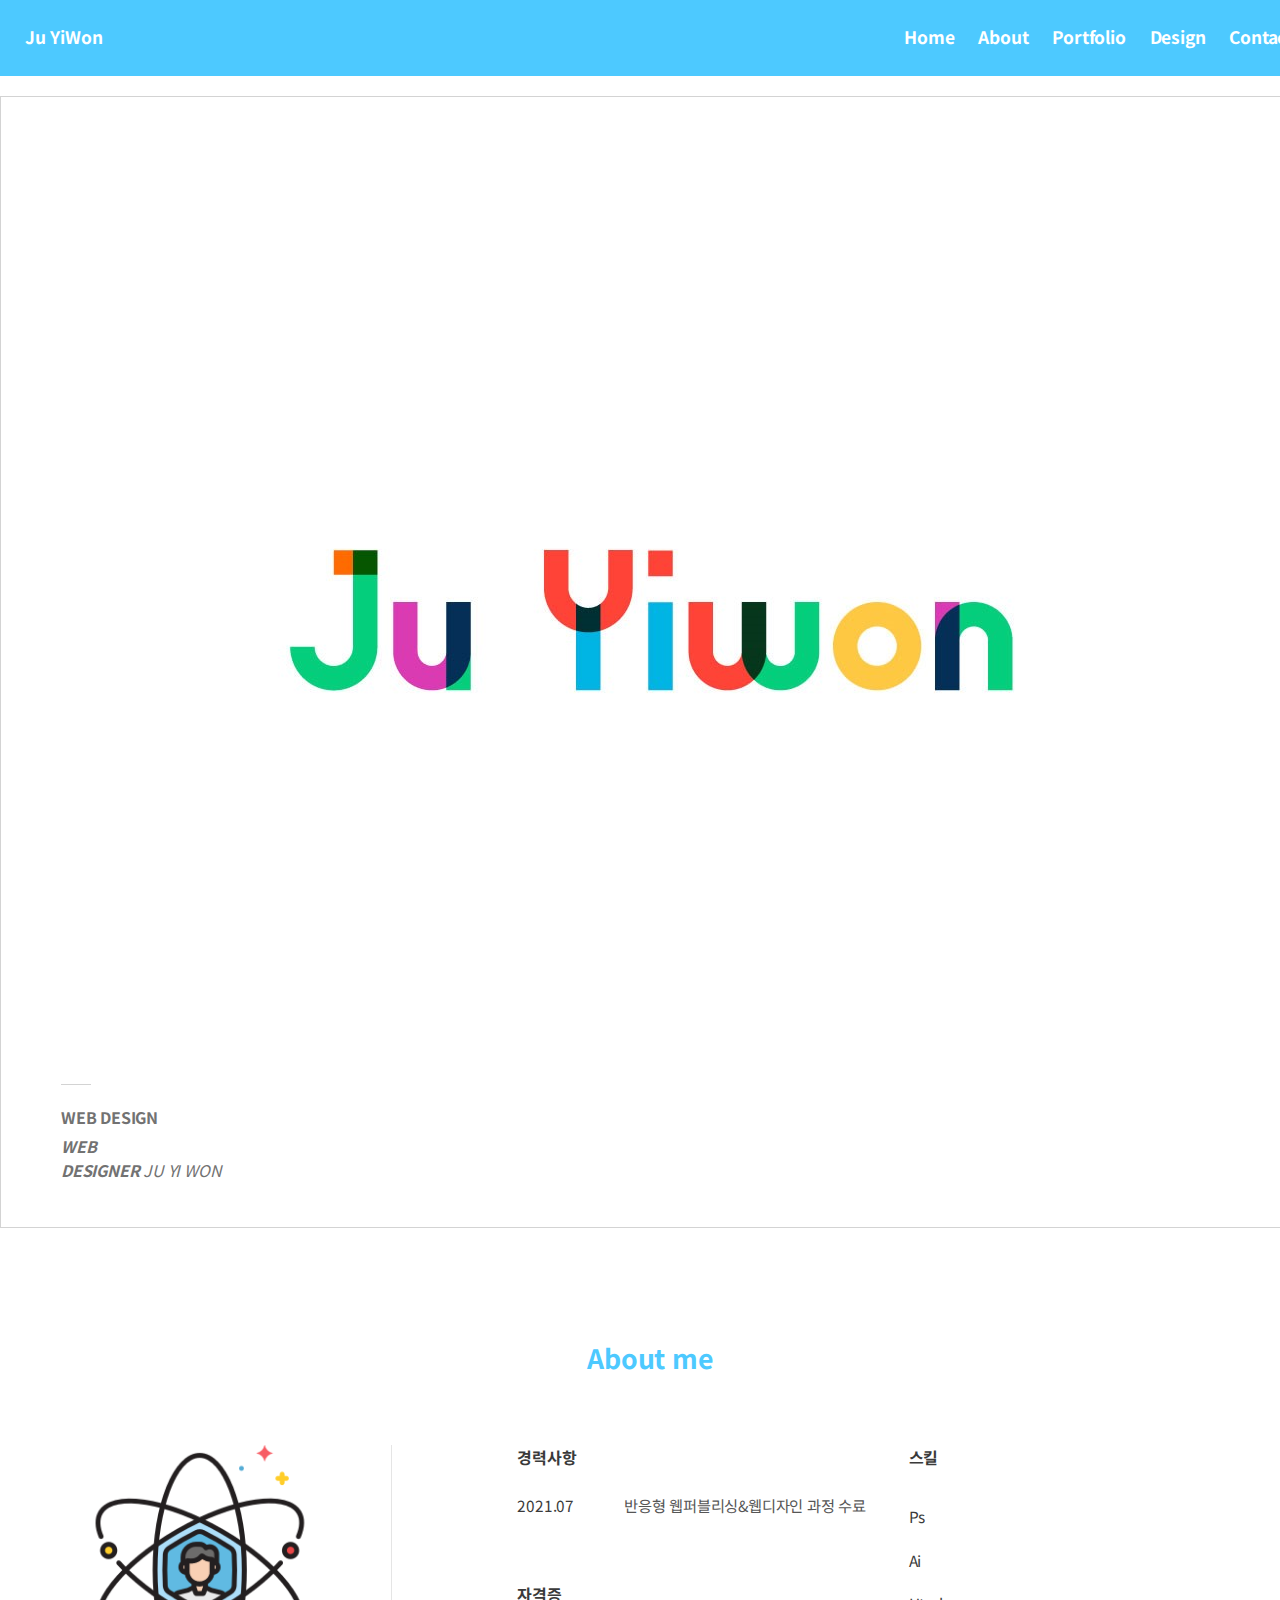
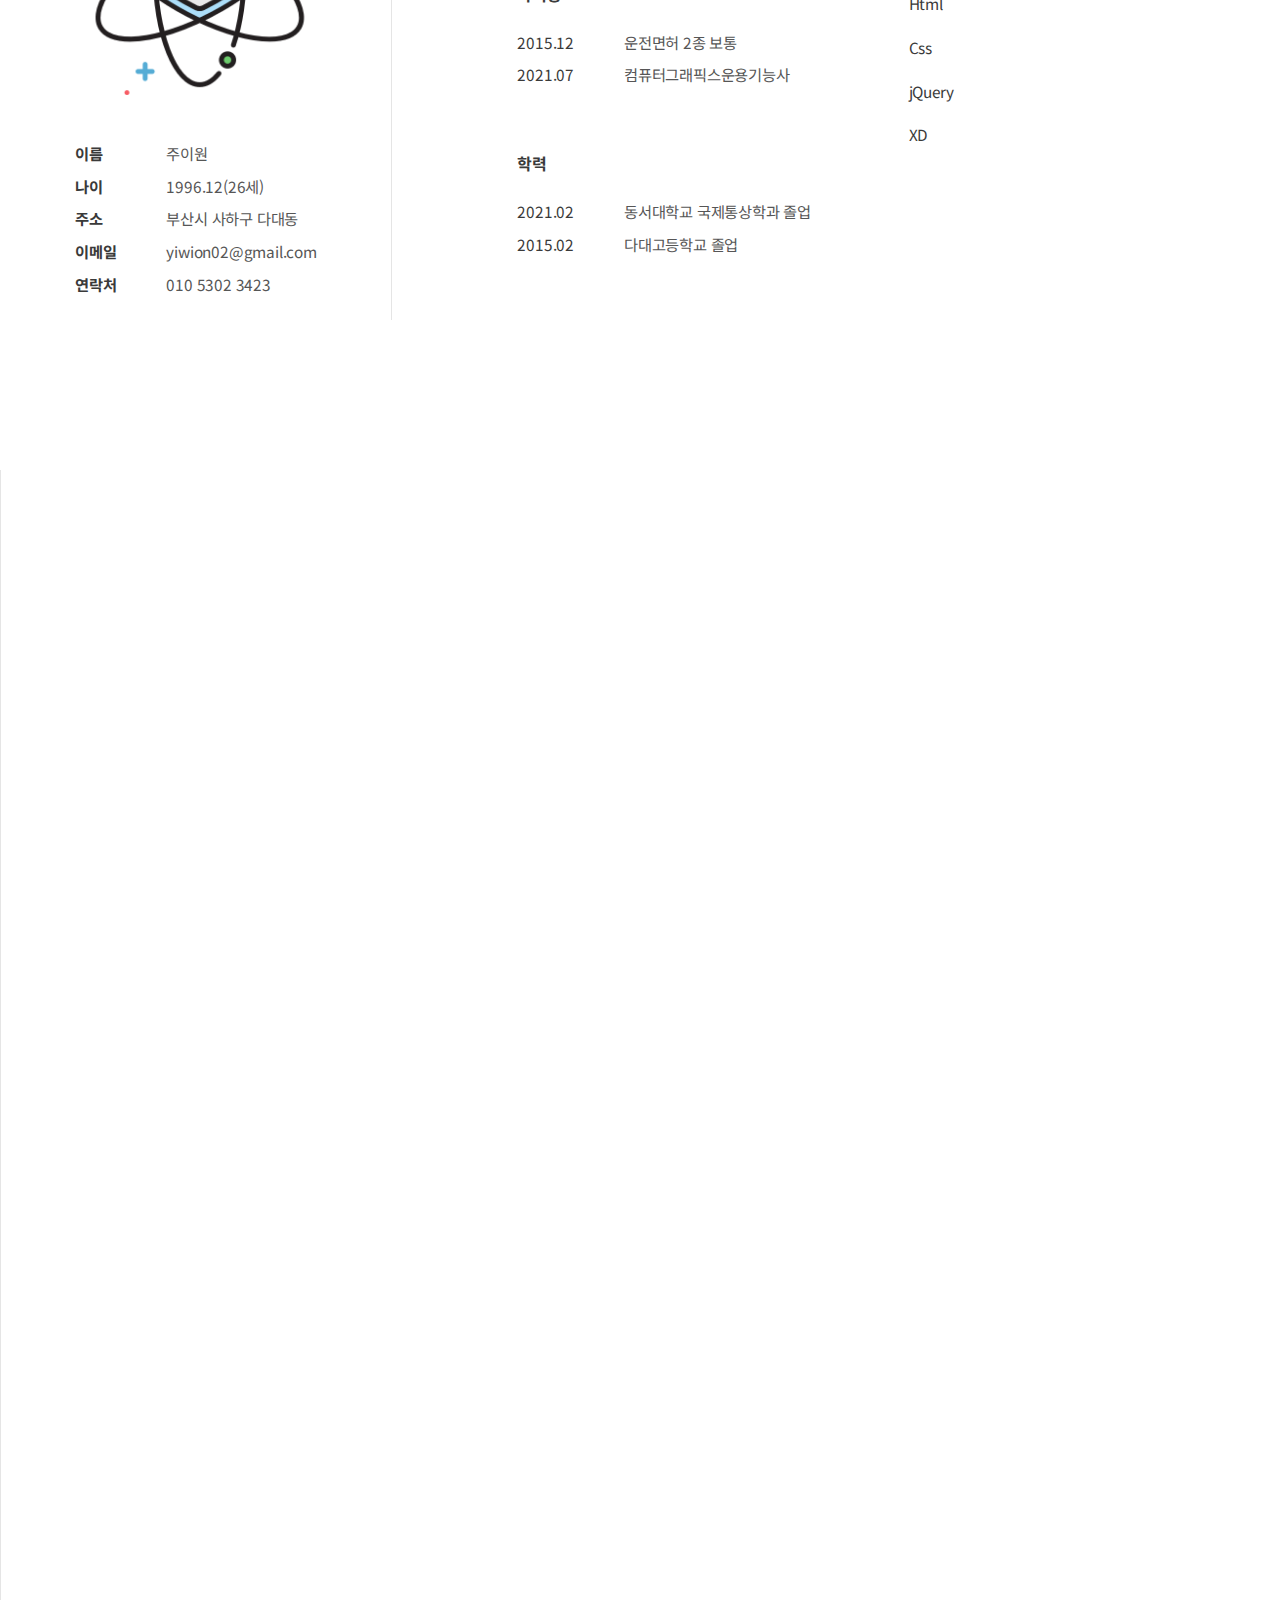
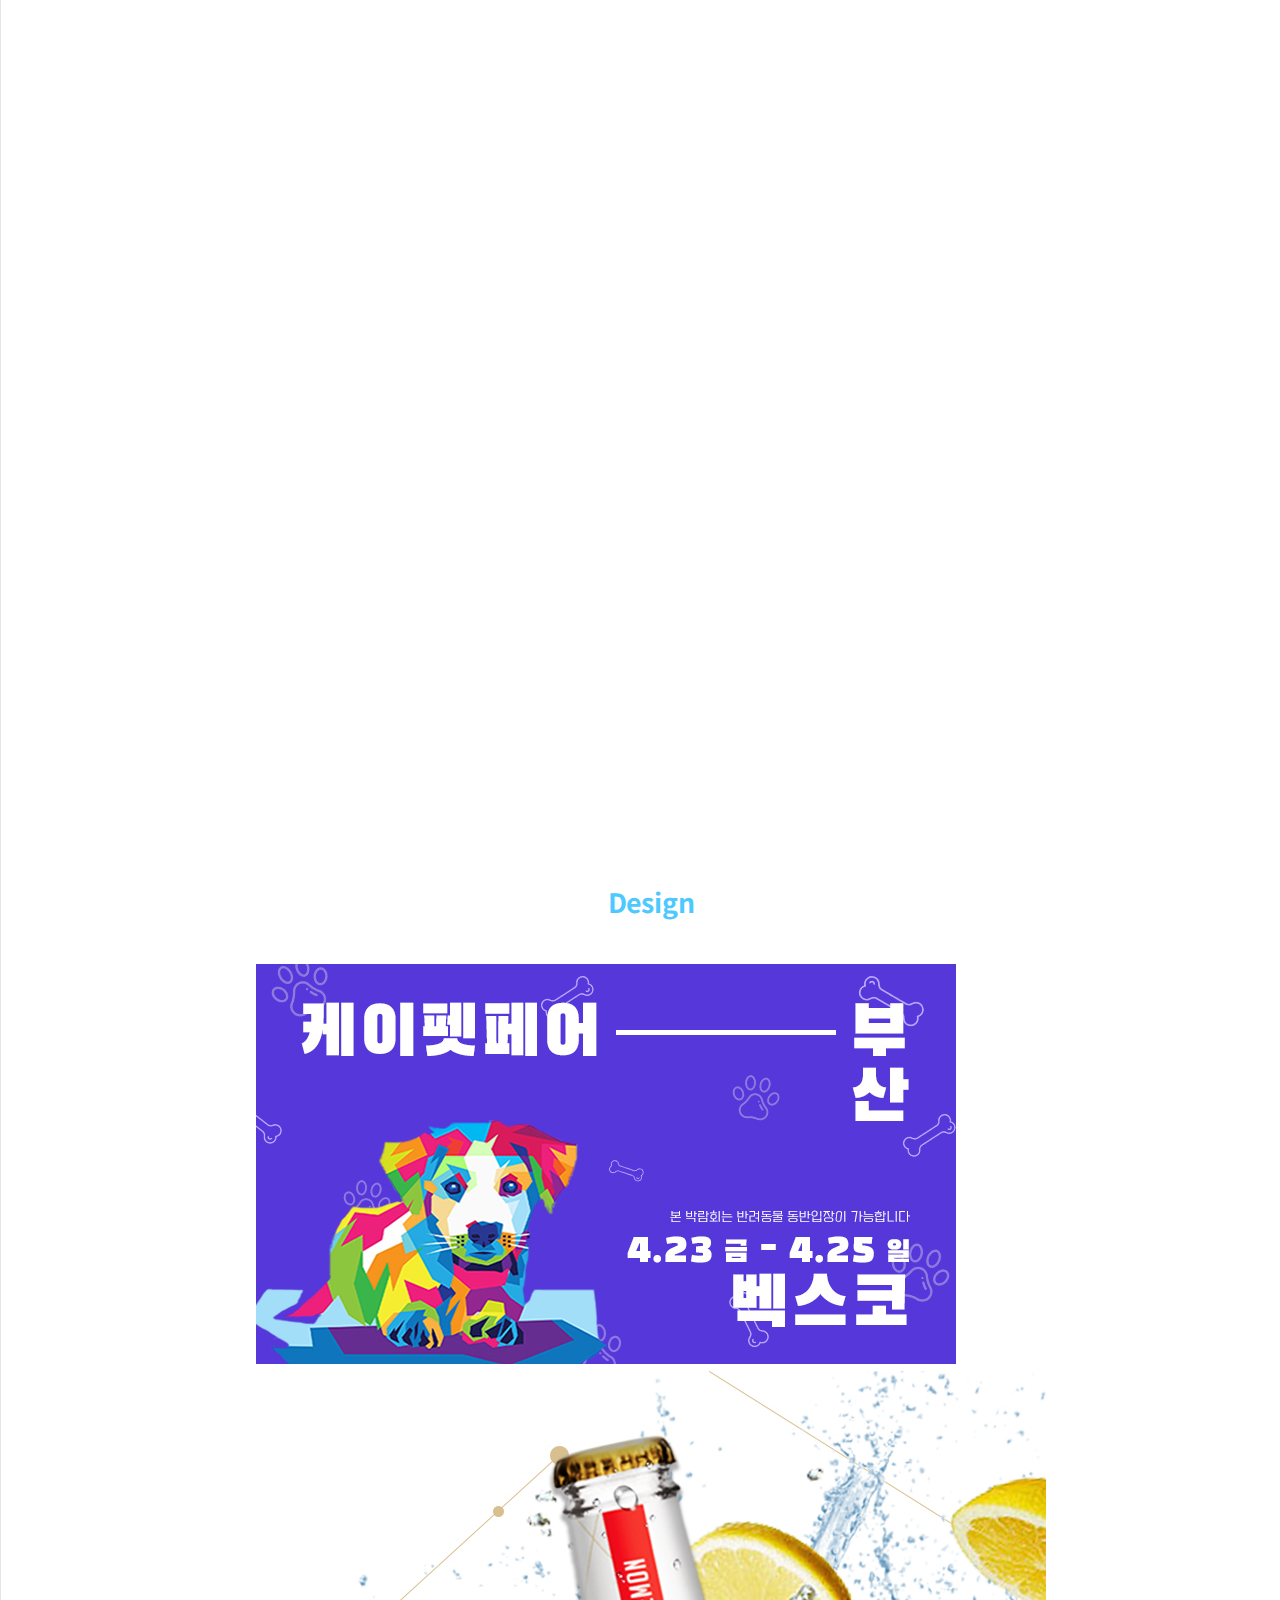
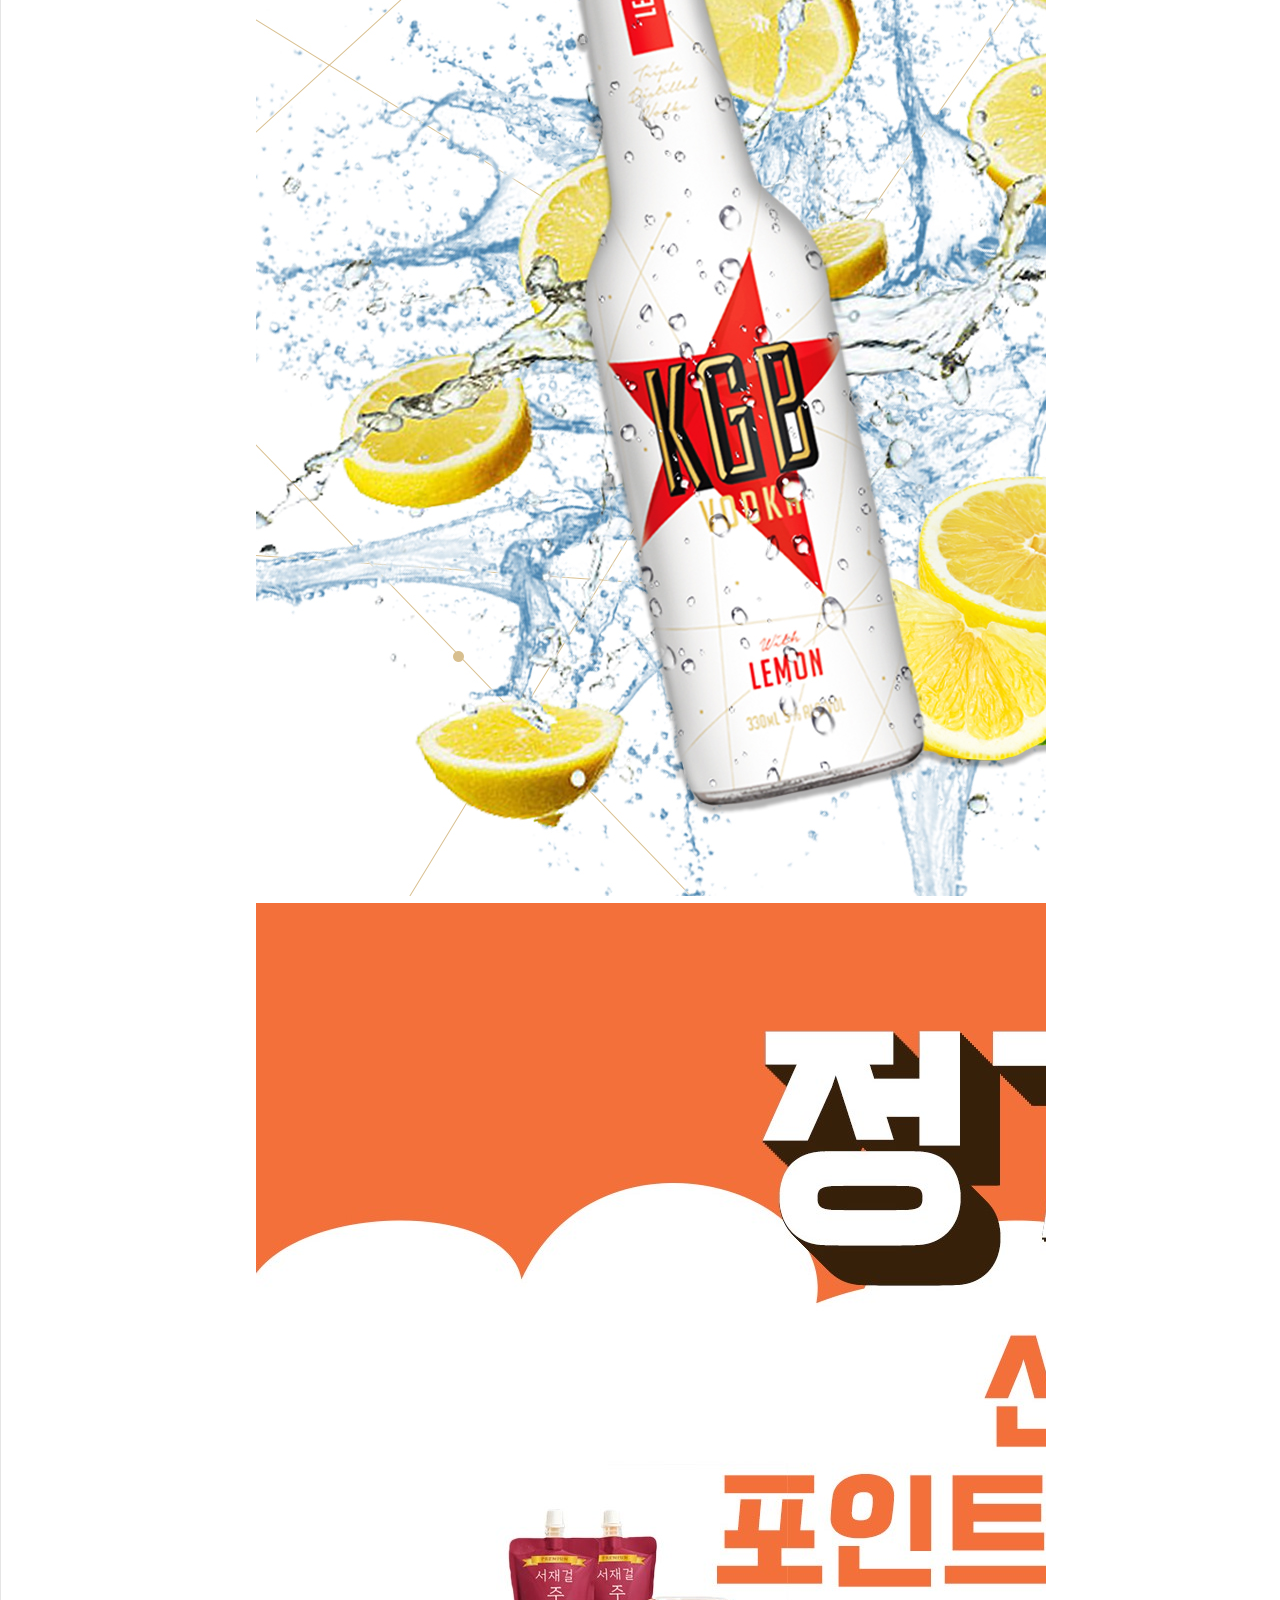
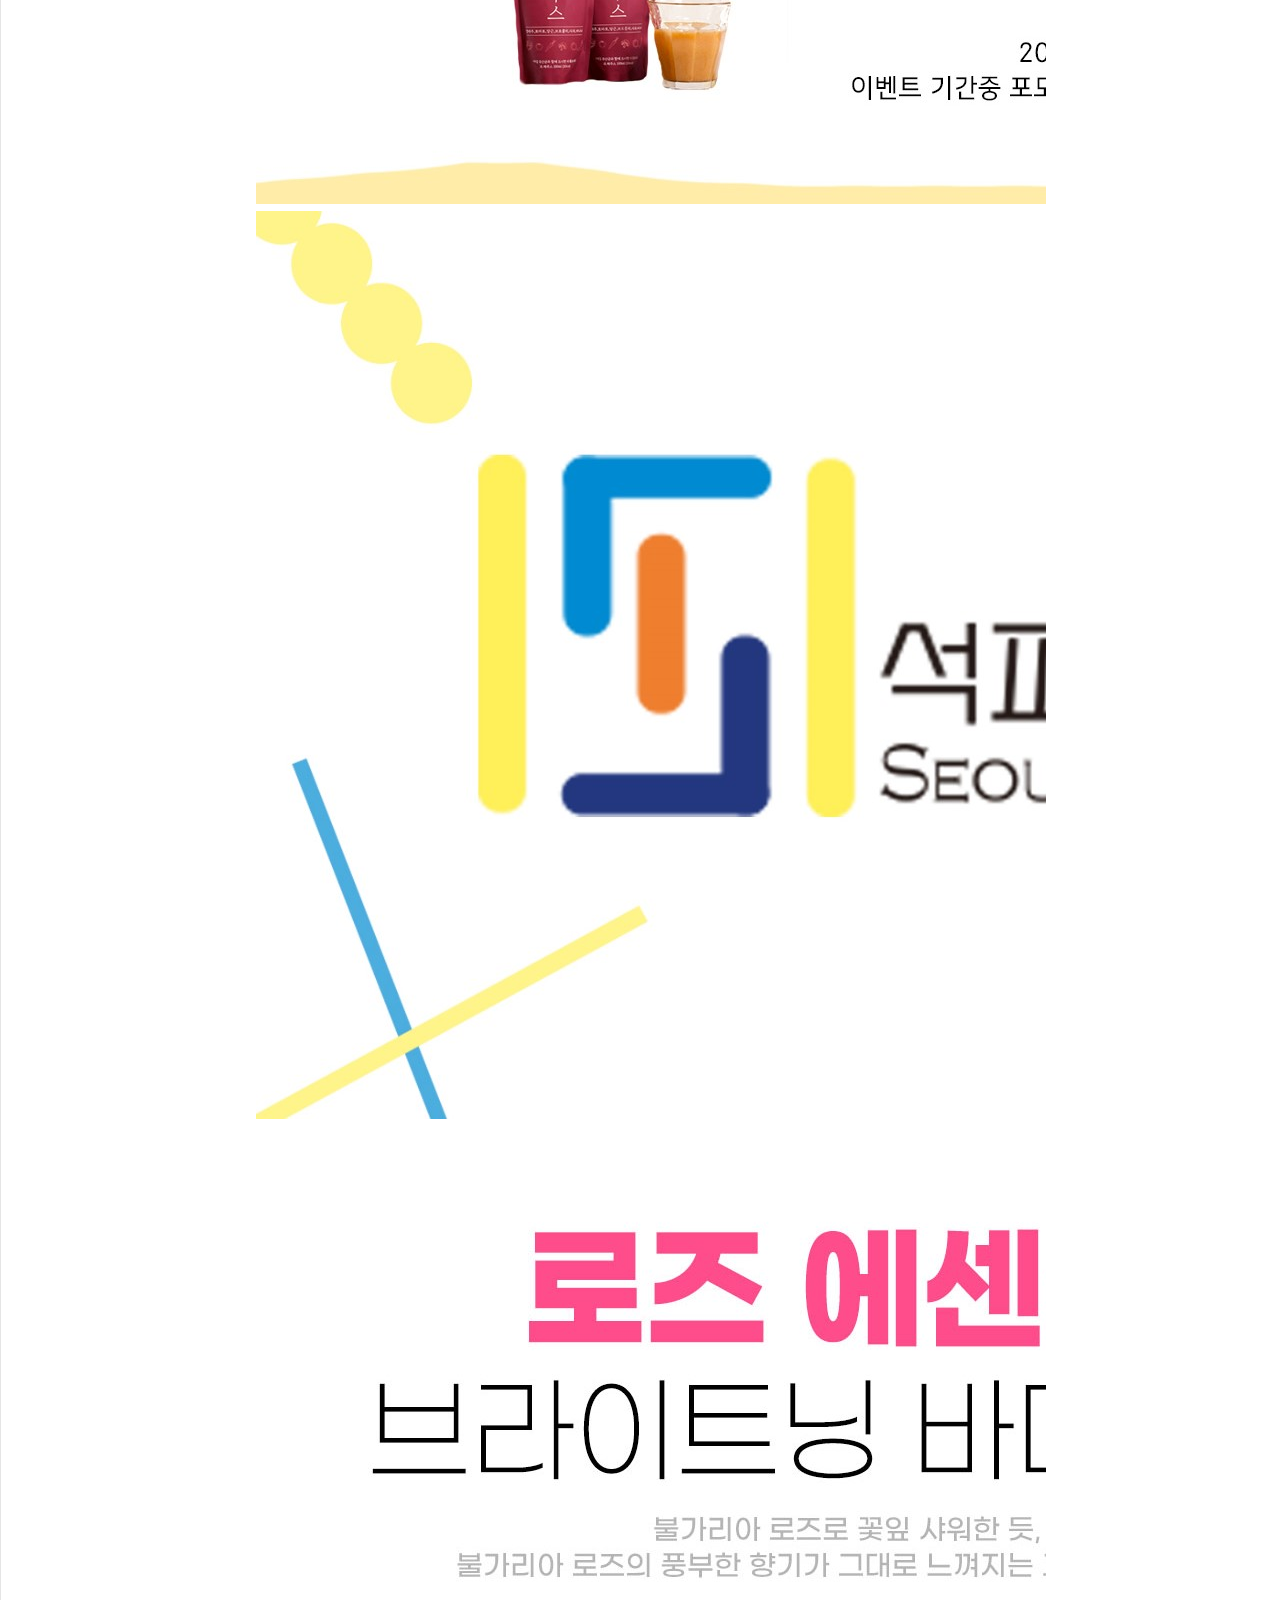
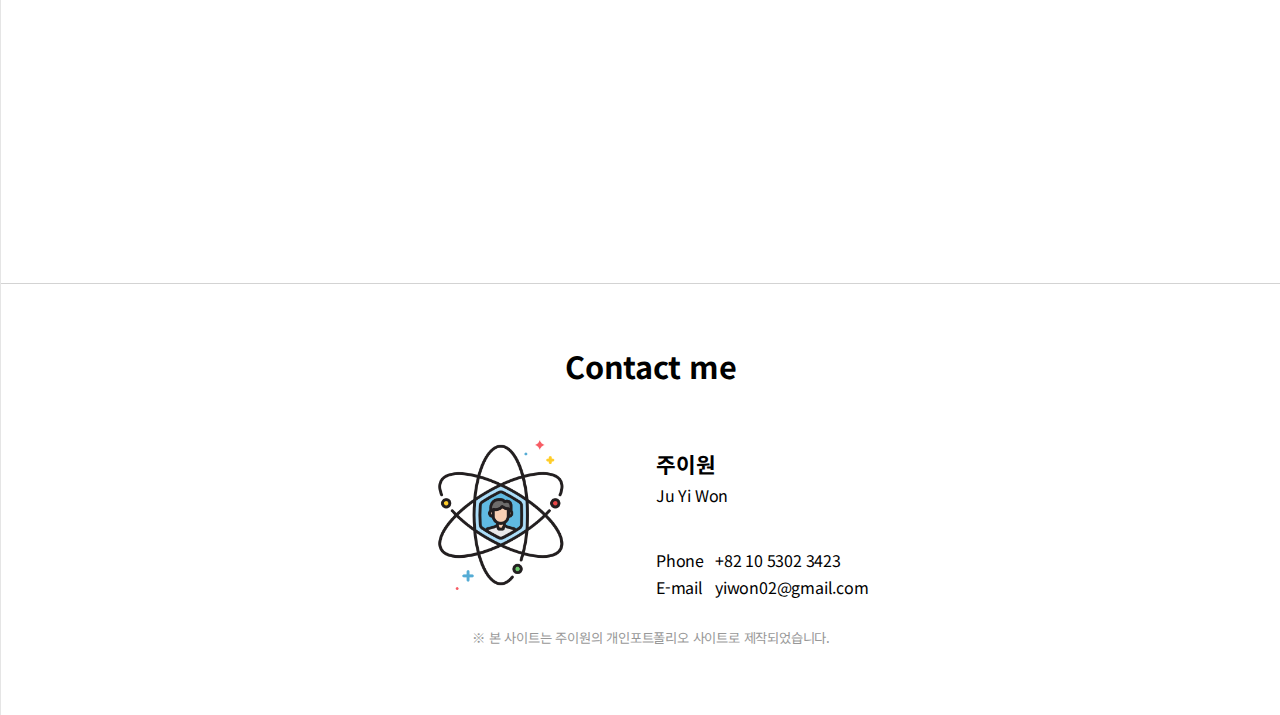
==== index.html @ 616d0297 "ddfsf" ====
<!DOCTYPE html>
<html lang="ko">
<head>
<meta charset="utf-8">
<meta name="viewport" content="width=device-width">
<title>주이원 포트폴리오</title>
<link rel="stylesheet" type="text/css" href="css/port.css">
<link href="https://fonts.googleapis.com/css?family=Noto+Sans+KR&display=swap" rel="stylesheet">
<script src="https://code.jquery.com/jquery-3.4.1.min.js"></script>
<script src="js/main.js" type="text/javascript"></script>
</head>
<body>
<header id="home" >
	<div>
		<h1>Ju YiWon</h1>
		<nav>
			<ul>
				<li><a href="#home">Home</a></li>
				<li><a href="#about">About</a></li>
				<li><a href="#portfolio1">Portfolio</a></li>
				<li><a href="#design">Design</a></li>
				<li><a href="#contact">Contact</a></li>
			</ul>
		</nav>
	</div>
</header>
<main>
	<div>
		<div>
			<img src="images/portname.jpg" alt="메인이미지">
		</div>
		<div></div>
		<p>WEB DESIGN</p>
		<p>WEB<br> DESIGNER <span>JU YI WON</span></p>
	</div>
</main>
<div id="about">
	<div>
		<h2>About me</h2>
		<div>
			<div id="about1">
				<div>
					<img src="images/profile.png" alt="프로필 사진">
				</div>
				<div>
					<ul>
						<li>이름</li>
						<li>나이</li>
						<li>주소</li>
						<li>이메일</li>
						<li>연락처</li>			
					</ul>
					<ul>
						<li>주이원</li>
						<li>1996.12(26세)</li>
						<li>부산시 사하구 다대동</li>
						<li>yiwion02@gmail.com</li>
						<li>010 5302 3423</li>			
					</ul>
				</div>
			</div>
			<div id="about2">
				<div>
					<p>경력사항</p>
					<div>
						<ul>
							<li>2021.07</li>
						</ul>
						<ul>
							<li>반응형 웹퍼블리싱&웹디자인 과정 수료</li>
						</ul>
					</div>
				</div>
				<div>
					<p>자격증</p>
					<div>
						<ul>
							<li>2015.12</li>
							<li>2021.07</li>
						</ul>
						<ul>
							<li>운전면허 2종 보통</li>
							<li>컴퓨터그래픽스운용기능사</li>
						</ul>
					</div>
				</div>
				<div>
					<p>학력</p>
					<div>
						<ul>
							<li>2021.02</li>
							<li>2015.02</li>
						</ul>
						<ul>
							<li>동서대학교 국제통상학과 졸업</li>
							<li>다대고등학교 졸업</li>
						</ul>
					</div>
				</div>
			</div>
			<div id="about3">
				<div>
					<p>스킬</p>
					<div>
						<ul>
							<li>Ps</li>
							<li>Ai</li>
							<li>Html</li>
							<li>Css</li>
							<li>jQuery</li>
							<li>XD</li>
						</ul>
						<ul class="skill">
							<li class="line1"></li>
							<li class="line2"></li>
							<li class="line3"></li>
							<li class="line4"></li>
							<li class="line5"></li>
							<li class="line6"></li>
						</ul>
					</div>
				</div>
			</div>
		</div>
	</div>
</div>
<div id="pf">
	<div id="portfolio1" class="portfolio">
		<div>
			<div>
				<img src="images/ikea_sub.jpg" alt="이케아서브">
			</div>
			<div>
				<h2>#Portfolio1</h2>
				<h1>IKEA</h1>
				<div>
					<ul>
						<li>사이트명</li>
						<li>제작기간</li>
						<li>제작물</li>
						<li>컨셉</li>
						<li>설명</li>
						<li>참여도</li>
					</ul>
					<ul>
						<li>IKEA 홈페이지</li>
						<li>2021.06.25~ 2021.07.05</li>
						<li>메인페이지,서브페이지</li>
						<li>깔끔한,밝은</li>
						<li class="lineNot">이케아 홈페이지 리디자인<br>
						<li>기획/디자인/코딩 100%</li>
					</ul>
				</div>
				<div class="button1">
					<a href="web1/index.html" onclick="window.open(this.href,'w1','width=1200,height=1000,left=400,top=100,scrolling=no');return false;">웹 바로가기</a>
				</div>	
			</div>
		</div>
	</div>
	<div id ="portfolio2" class="portfolio">
		<div>
			<div>
				<h2>#Portfolio2</h2>
				<h1>Launch</h1>
				<div>
					<ul>
						<li>사이트명</li>
						<li>제작기간</li>
						<li>제작물</li>
						<li>컨셉</li>
						<li>설명</li>
						<li>참여도</li>
					</ul>
					<ul>
						<li>Launch(적응형)</li>
						<li>2021.07.01~ 2021.07.07</li>
						<li>메인페이지,서브페이지</li>
						<li>깔끔한,직관적인</li>
						<li class="lineNot">브런치 벤치마킹,
							웹 기획<br>
						<li>기획/디자인 100%</li>
					</ul>
				</div>
				<div class="button2">
					<a href="styleguide/launchstyleguide.html"  onclick="window.open(this.href,'w1','width=1200,height=1000,left=400,top=100,scrolling=no');return false;">스타일 가이드</a>
					<a href="web2/index.html" onclick="window.open(this.href,'w1','width=1200,height=1000,left=400,top=100,scrolling=no');return false;">자세히 보기</a>
				</div>	
			</div>
			<div>
				<img src="images/Mockup.jpg" alt="론치 목업">
			</div>
		</div>
	</div>
<div id="design">
	<div>
		<h2>Design</h2>
		<div id ="bannerArea">
			<div>
				<div id="des">
					<img src="images/banner.jpg" alt="펫페어 배너">
					<img src="images/mainbanner.jpg" alt="KGB 메인배너">
					<img src="images/landingpage.jpg" alt="정기주문 페이지">
					<img src="images/branding.jpg" alt="브랜딩 페이지">
					<img src="images/happybath.jpg" alt="상세 페이지">	
				</div>
			</div>
		</div>
		
	</div>
	<!-- <div>
		<div id="leftBtn">&#10094;</div>
		<div id="rightBtn">&#10095;</div>
	</div> -->
</div>
<section id ="popup" onkeyup="enterkey()">
	<h2>Design</h2>
	<img src="images/banner_big.jpg" alt="펫페어 배너">
</section>
<div id="remote">
	<nav>
		<ul>
			<li id="list1"><a href="#home"><img src="images/squre1.jpg" alt="정사각형1">Home</a></li>
			<li id="list2"><a href="#about"><img src="images/squre2.jpg" alt="정사각형2">About</a></li>
			<li id="list3"><a href="#portfolio1"><img src="images/squre3.jpg" alt="정사각형3">Portfolio1</a></li>
			<li id="list4"><a href="#portfolio2"><img src="images/squre4.jpg" alt="정사각형4">Portfolio2</a></li>
			<li id="list5"><a href="#design"><img src="images/squre5.jpg" alt="정사각형5">Design</a></li>
			<li id="list6"><a href="#contact"><img src="images/squre6.jpg" alt="정사각형6">Contact</a></li>
		</ul>
	</nav>
</div>
<footer id="contact">
	<div>
		<h2>Contact me</h2>
		<div>
			<img src="images/profile.png" alt="하단 이미지">
			<div>
				<h3>주이원</h3>
				<span>Ju Yi Won</span>
				<div>
					<ul>
						<li>Phone</li>
						<li>E-mail</li>
					</ul>
					<ul>
						<li>+82 10 5302 3423</li>
						<li>yiwon02@gmail.com</li>
					</ul>
				</div>
			</div>
		</div>
		<p>※ 본 사이트는 주이원의 개인포트폴리오 사이트로 제작되었습니다.</p>
	</div>
</footer>
</body>
</html>
---- css/port.css ----
@charset "utf-8";

* {padding:0; margin:0; box-sizing:border-box;}	
html,body {font:10pt/180% 'Noto Sans KR', sans-serif; letter-spacing: -0.2px; min-width:1300px;}
html {scroll-behavior:smooth;}

a {text-decoration:none;}
ul {list-style:none;}


/*상단 메뉴*/
header {background:#4DC9FF; padding:25px; overflow:hidden;}
header>div {width:1300px; display:block; margin:auto;}
header>div,header ul {display:flex;}
header>div>h1 {flex:1;}
header h1,header a {color:white; font-weight:bold; font-size:1.3rem;}
header li {margin:0 12px;}
header nav {margin-right:20px;}
header li a:hover {color:#000;}


/*메인화면*/
main {width:1300px; display:block; margin:auto; height:100vh;}
main>div {position:relative; border:1px solid #d3d3d3; margin-top:20px; padding-bottom:45px;}
main>div>div:nth-of-type(1) {text-align:center; padding:180px 0 100px 0;}
main>div>div:nth-of-type(2) {border-bottom:1px solid #d3d3d3; width:30px; margin-bottom:20px;}
main p {color:#727272; font-weight:bold; font-size:1.2rem;}
main p:nth-of-type(1) {margin-bottom:5px;}
main p:nth-of-type(2) {font-style:italic;}
main>div>div:nth-of-type(2), main p {margin-left:60px;}
main span {font-weight:normal;}
main>div>div:nth-of-type(3) {position:absolute; border-right:1px solid #d3d3d3; padding:245px 0; top:31%; right:3%;}

#rightTxt {display:inline-block; position:absolute; top:2%; right:2%;}

/*어바웃*/
#about {overflow:hidden; padding-top:250px;}
#about>div {width:1300px; display:block; margin:auto;}
#about>div>div {display:flex; margin-top:75px;}
#about ul {line-height:245%;}
#about h2 {color:#4DC9FF; font-size:2rem; text-align:center; padding-top:100px;}
#about p {font-size:1.2rem; color:#3a3a3a;}
#about li {font-size:1.15rem;}

#about1,#about2,#about3 {flex:1;}
#about1 ul:nth-of-type(1) {font-weight:bold;}
#about1 ul:nth-of-type(1)>li,#about2 ul:nth-of-type(1)>li,#about3 ul:nth-of-type(1)>li {color:#3a3a3a;}
#about1 ul:nth-of-type(2)>li,#about2 ul:nth-of-type(2)>li,#about3 ul:nth-of-type(2)>li {color:#565656;}
#about1 {border-right:1.5px solid #e5e5e5; }
#about1 img {width:250px; height:250px;}
#about1>div {margin-left:75px;}
#about1>div:nth-of-type(2) {display:flex; margin-top:35px;}
#about1>div:nth-of-type(2)>ul:nth-of-type(2),#about2 ul:nth-of-type(2),#about3 ul:nth-of-type(2) {margin-left:50px;}

#about2 {margin-left:125px;}
#about2 p,#about3 p {margin-bottom:20px; font-weight:bold;}
#about2>div,#about3>div {margin-bottom:60px;}
#about2>div>div,#about3>div>div {display:flex;}

#about3 ul:nth-of-type(1)>li {margin:11px 0;}
#about3 ul:nth-of-type(2)>li {color:white; line-height:145%; font-size:0.9rem;} 

.line {padding:2px 200px 2px 20px; border:1px solid #ddd; margin:15px 0 22px 0; position:relative; height:22px;}
.line:before {content:''; width:90%; position:absolute; left:0; height:22px;}
.line:after {content:''; transition:0.8s; display:block; width:100%; animation:animate 1 6s; position:absolute; top:0; left:0; z-index:-1; height:21px; }
 
.line1:after {max-width:85%; background:linear-gradient(to right, #4DC9FF, #005980);}
.line2:after {max-width:70%; background:linear-gradient(to right, #4DC9FF, #005980);}
.line3:after {max-width:75%; background:linear-gradient(to right, #4DC9FF, #005980);}
.line4:after {max-width:75%; background:linear-gradient(to right, #4DC9FF, #005980);}
.line5:after {max-width:55%; background:linear-gradient(to right, #4DC9FF, #005980);}
.line6:after {max-width:70%; background:linear-gradient(to right, #4DC9FF, #005980);}


@keyframes animate {
	0% {width:0;}
	100% {width:100%;}
}

/*포트폴리오*/
#pf {border-left:1.5px solid #e5e5e5; width:1300px; display:block; margin:auto; overflow:hidden; margin-top:150px;}

.portfolio>div {width:1300px; display:block; margin:auto; margin-top:150px; display:flex;}
.portfolio>div>div:nth-of-type(1) {margin-left:190px;}
.portfolio>div>div:nth-of-type(2) {margin-left:135px;}
.portfolio h2 {font-size:2rem; color:#4DC9FF; letter-spacing:0.2px;}
.portfolio h1 {font-size:3rem; margin-top:15px; letter-spacing:0.2px;}
.portfolio>div>div>div {display:flex; margin-top:80px;}
.portfolio ul {font-size:1.1rem; line-height:230%;}
.portfolio ul:nth-of-type(1) {color:#3a3a3a; font-weight:bold;}
.portfolio ul:nth-of-type(2) {margin-left:70px; color:#565656;;}

#portfolio1 img {width:250px; height:400px;}
#portfolio2 img {width:400px; height:400px;}
#portfolio1 {opacity:0; margin-left:-350px; max-width:100%;}
#portfolio2 {opacity:0; margin-left:350px; max-width:100%;}

#portfolio1,#portfolio2 {padding:50px 0 150px 0; margin-bottom:100px;}
#portfolio4 h1 {letter-spacing:1px;}

.button1>a,.button2>a,.button3>a,.button4>a {border:1px solid #787878; padding:4.1px 23px; border-radius:58px; color:#787878; margin:0 7px; transform:translate(-10px,-50px); font-size:1.1rem;}
.button1>a:hover {background:#3997BF; color:white; border:1px solid #3997BF;}
.button2>a:hover {background:#3997BF; color:white; border:1px solid #3997BF;}

/*디자인*/
#design {padding-bottom:200px; width:1300px; display:block; margin:auto; position:relative;}
#design>div {width:1300px; display:block; margin:auto;}

#design h2 {color:#4DC9FF; font-size:2rem; text-align:center; padding-top:200px; margin-bottom:50px;}

#bannerArea {width:790px; display:block; margin:auto;}
#bannerArea>div {width:790px; overflow:hidden;}

#rolling {position:relative; width:5270px; display:flex;}
#rolling>img {width:350px; height: 200px; margin-right:50px;}

#leftBtn,#rightBtn {cursor:pointer; color:#4DC9FF; font-size:5rem; z-index:1; position:absolute; top:51%;}
#rightBtn {right:0; display:inline;}
#leftBtn {left:0; display:inline;}

#popup {position:fixed; z-index:10; top:0; background:rgba(0,0,0,0.8); overflow:auto; width:100%; height:100vh; left: 0 ;text-align:center; display:none;}
#popup img {max-width:100%;}
#popup h2 {color:white; font-size:2rem; margin:50px 0 30px 0;}

/*오른쪽 중앙 메뉴*/
#remote {display:none; width:105px; position:fixed; top:30%; right:1%;}
/*#remote>div {width:1300px; margin:auto; display:block; }*/
#remote a {color:#3a3a3a;}
#remote ul:nth-of-type(2) {margin-left:10px;}
#remote ul {line-height:230%; padding:2px;}
#remote ul>li {padding:0 0 0 5px;}
#remote ul>li:hover {background:#f2f2f2;}
#remote img {margin-right:7px;}


/*하단영역*/
footer {padding-top:70px; border-top:1px solid #d3d3d3;}
footer>div {width:1300px; display:block; margin:auto;}
footer h2{text-align:center; font-size:2.3rem; margin-bottom:62px;}
footer h3 {font-size:1.6rem; letter-spacing:-0.2px; margin-bottom:5px;}
footer>div>div {display:flex; width:450px; margin:auto; margin-bottom:10px;}
footer>div>div>div {margin-left:80px; padding-top:10px; font-size:1.2rem; line-height:170%;}
footer>div>div>div>div {display:flex; margin-top:38px;}
footer>div>p:nth-of-type(1) {margin-bottom:65px; text-align:center; color:#505050; padding-top:15px; color:#989898;}
footer ul:nth-of-type(1) {margin-right:11px;}
footer img {width:150px; height:150px;}
.copyright {padding:12px 0; font-size:1.2rem; text-align:center; background:#262626; color:white;}


/*아이패드*/
@media(max-width:1024px){
header>div {padding:0 50px;}
main>div {margin:20px 50px 0 50px;}
#remote {display:none;}

}
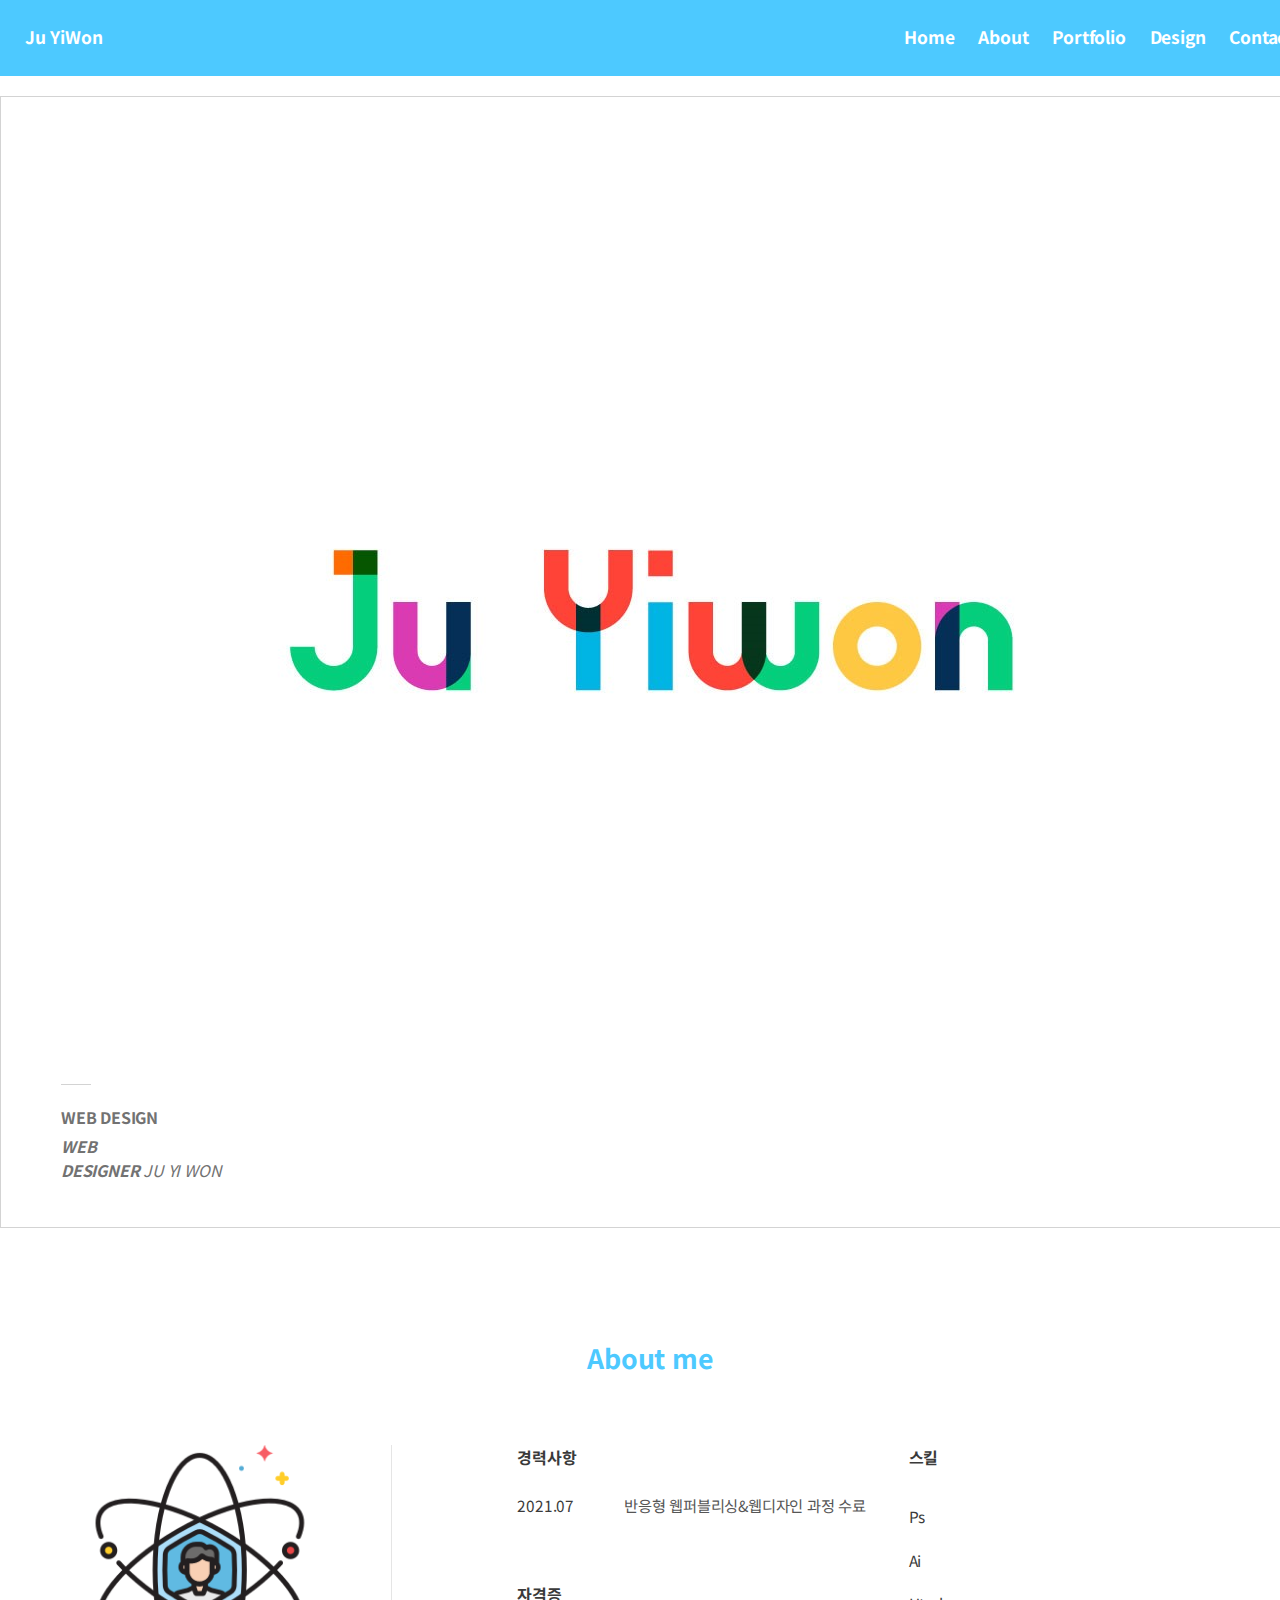
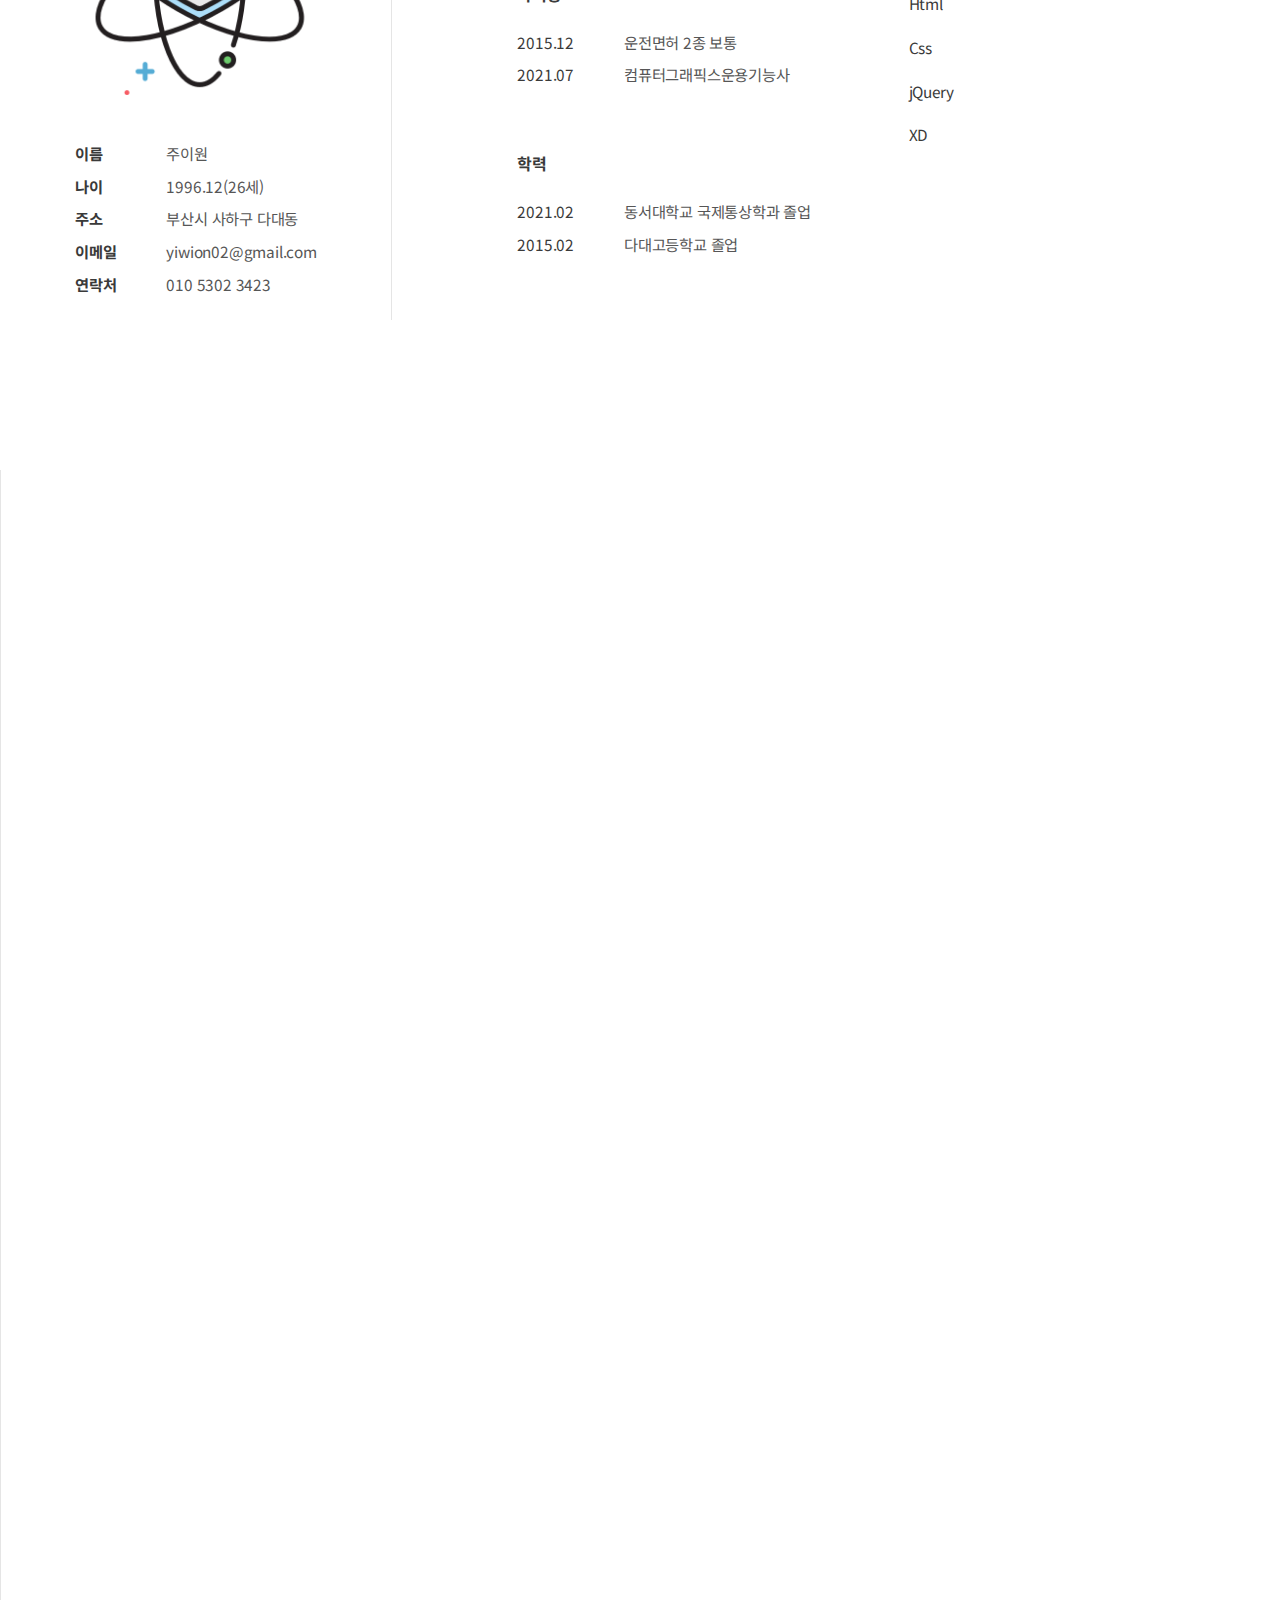
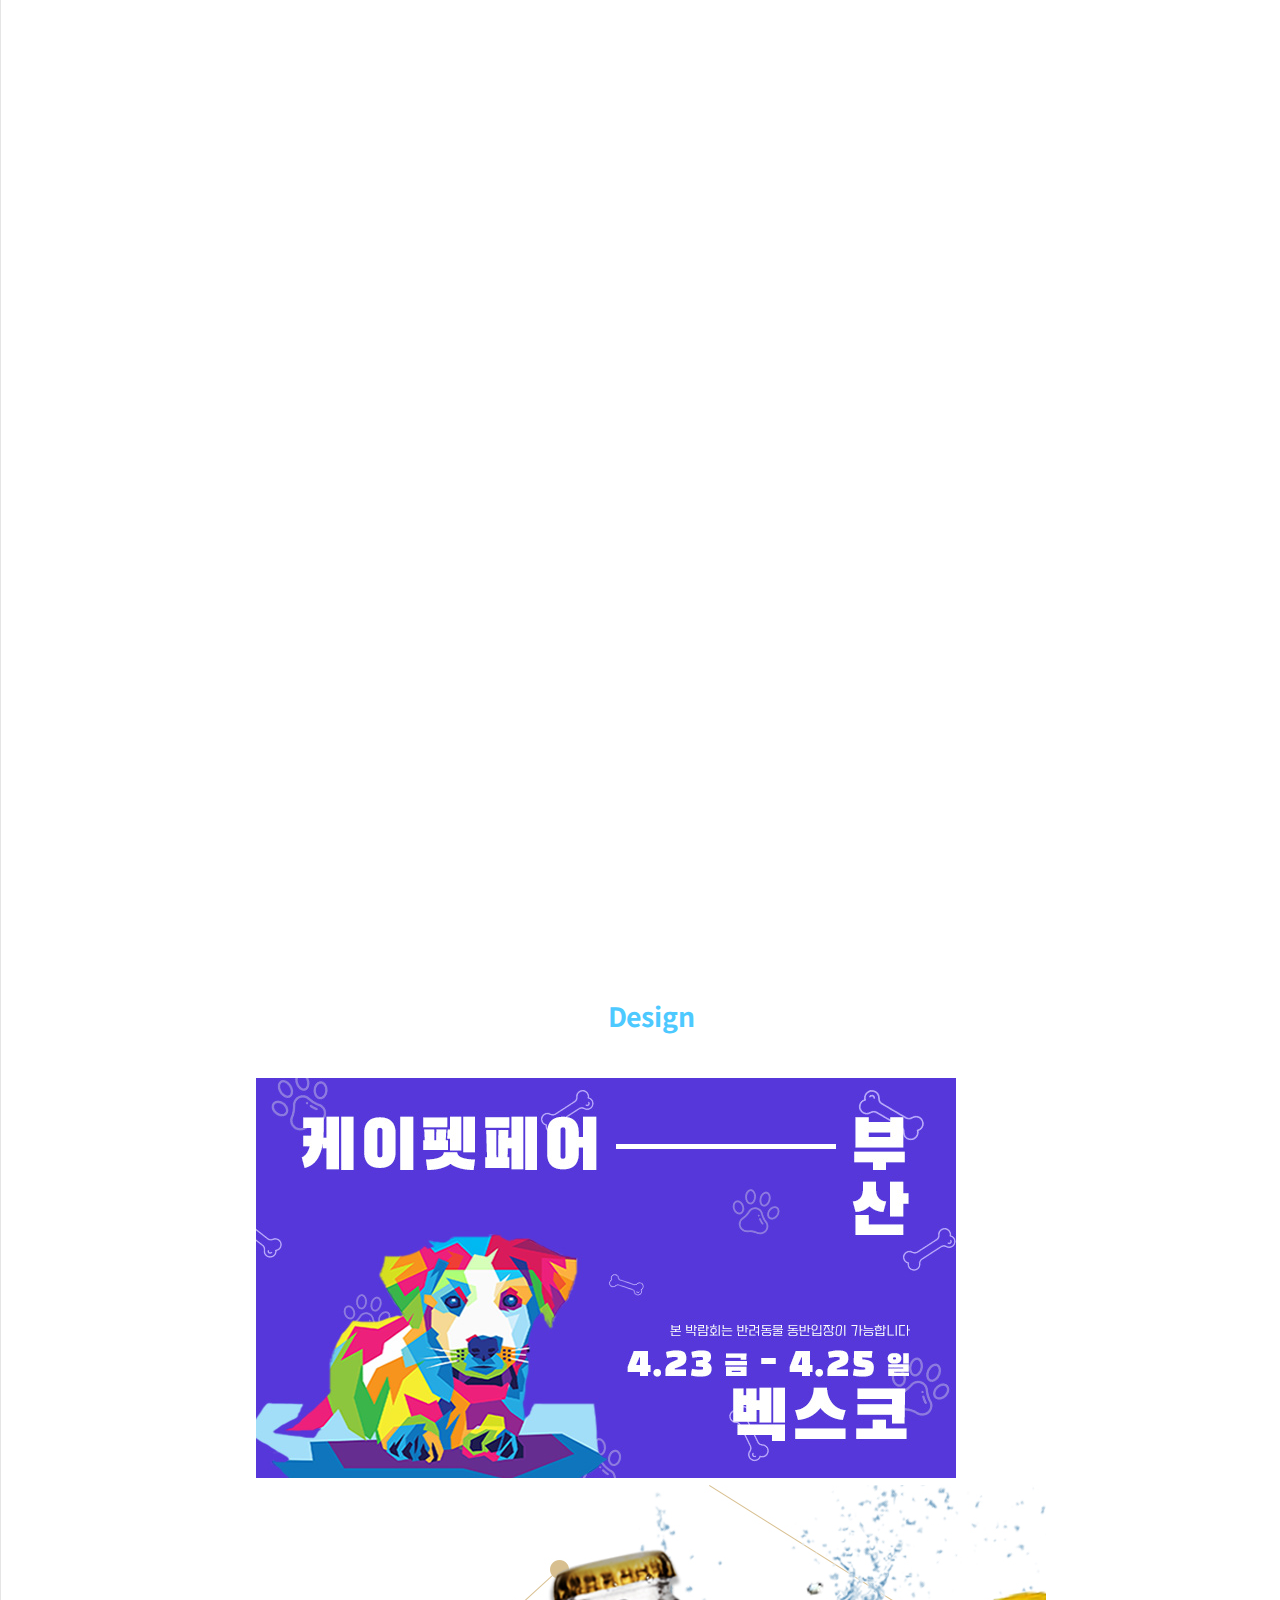
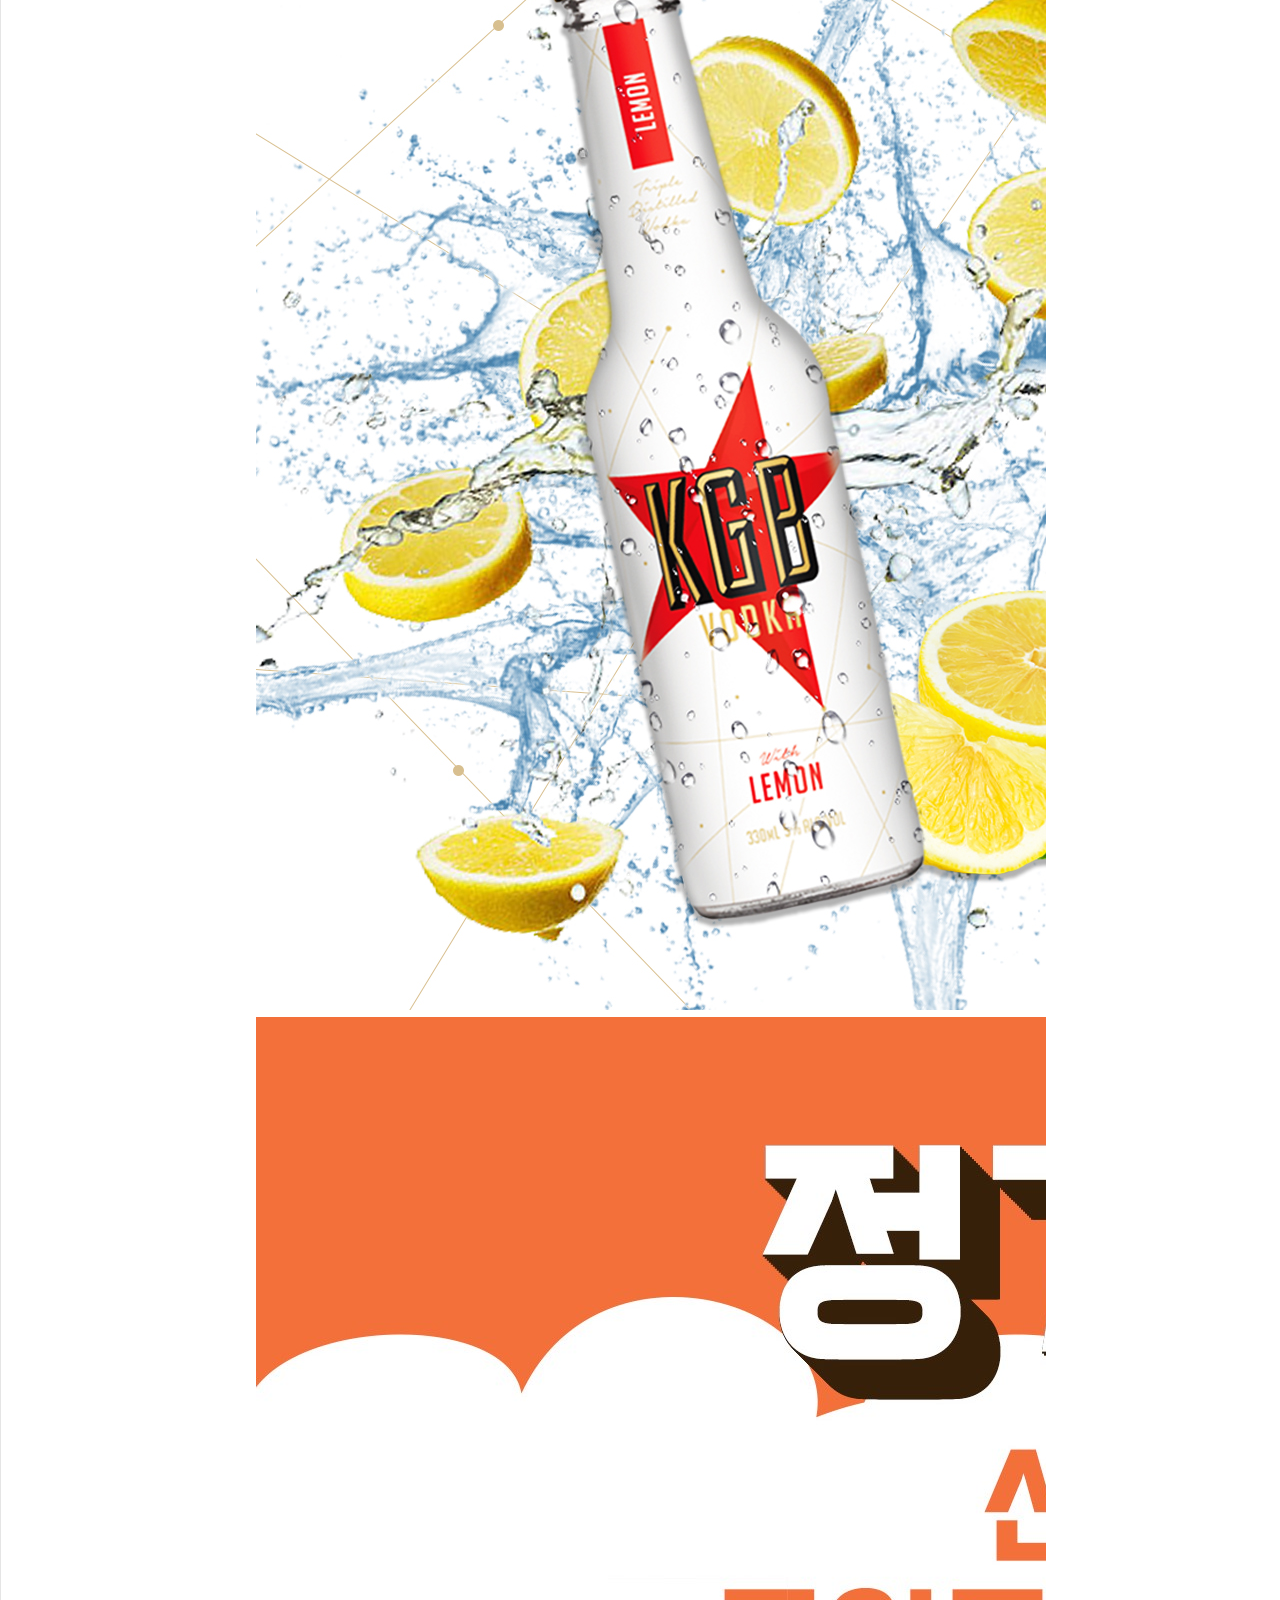
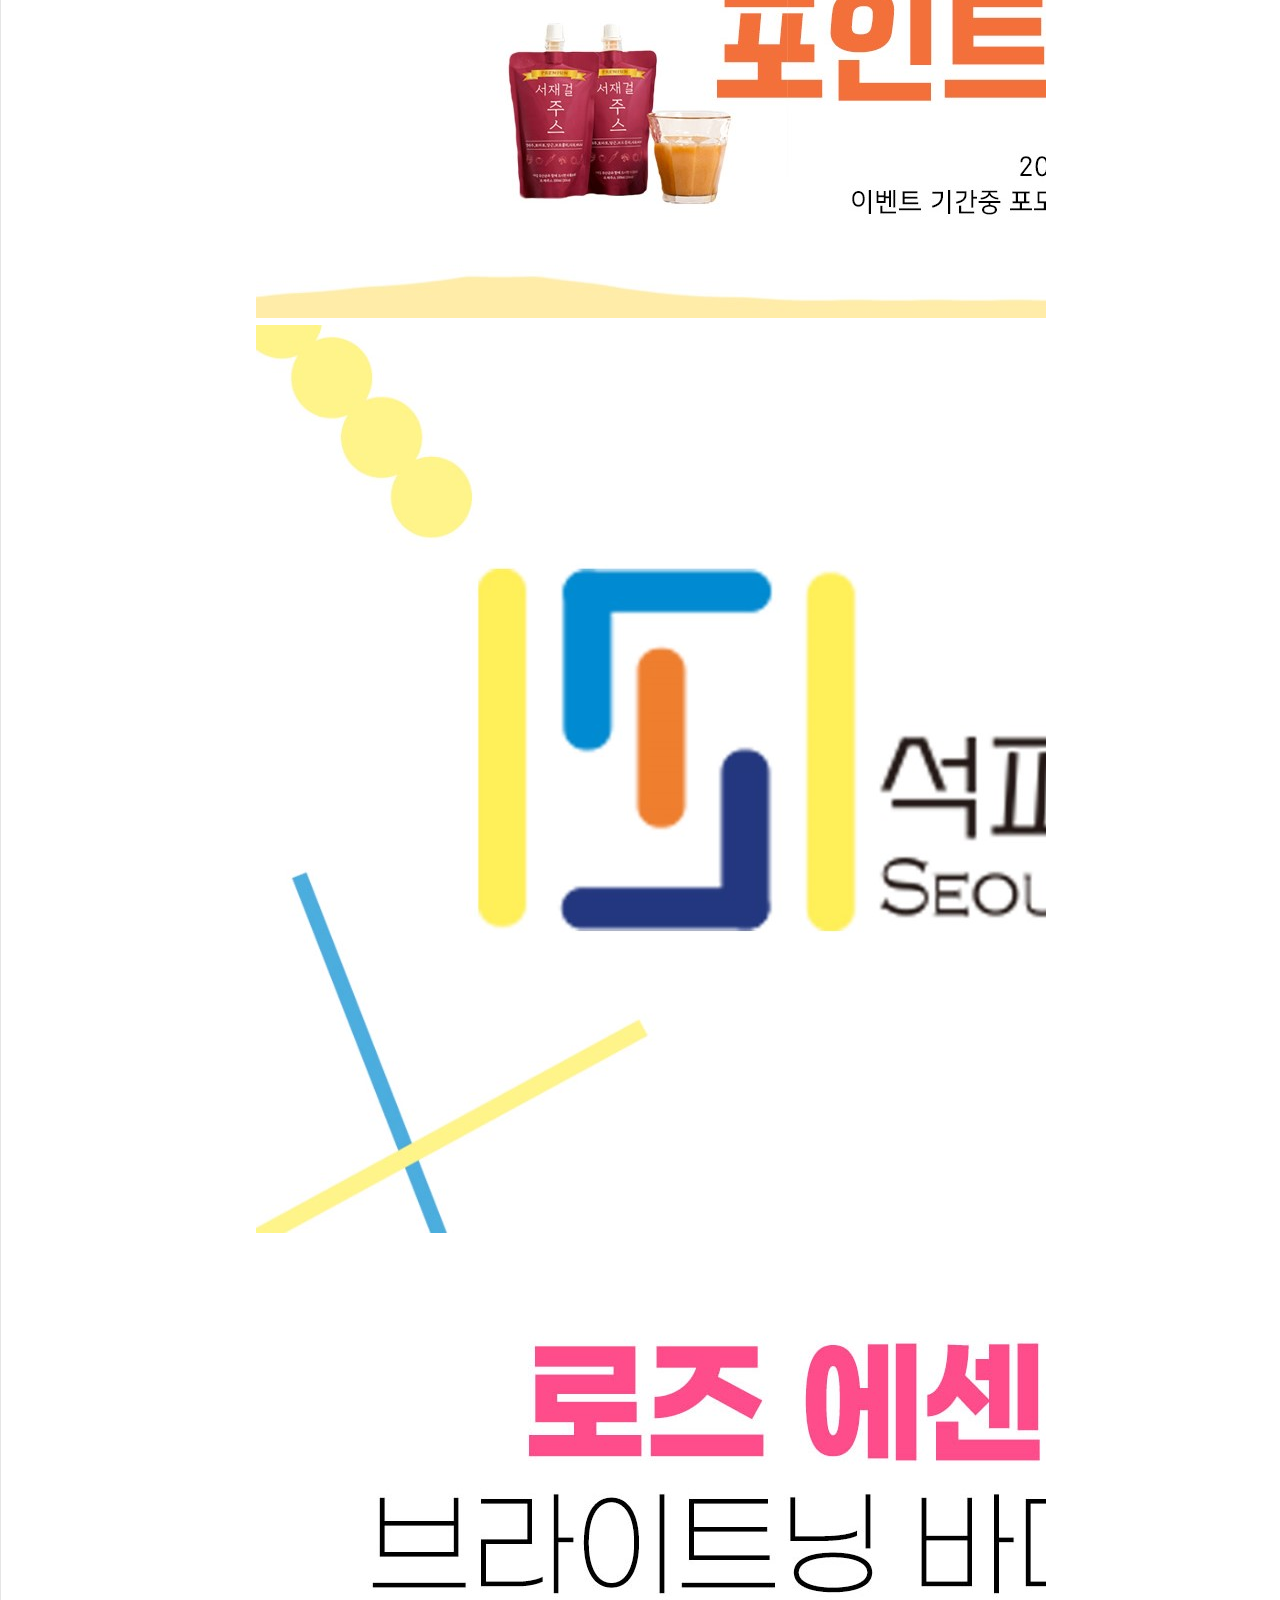
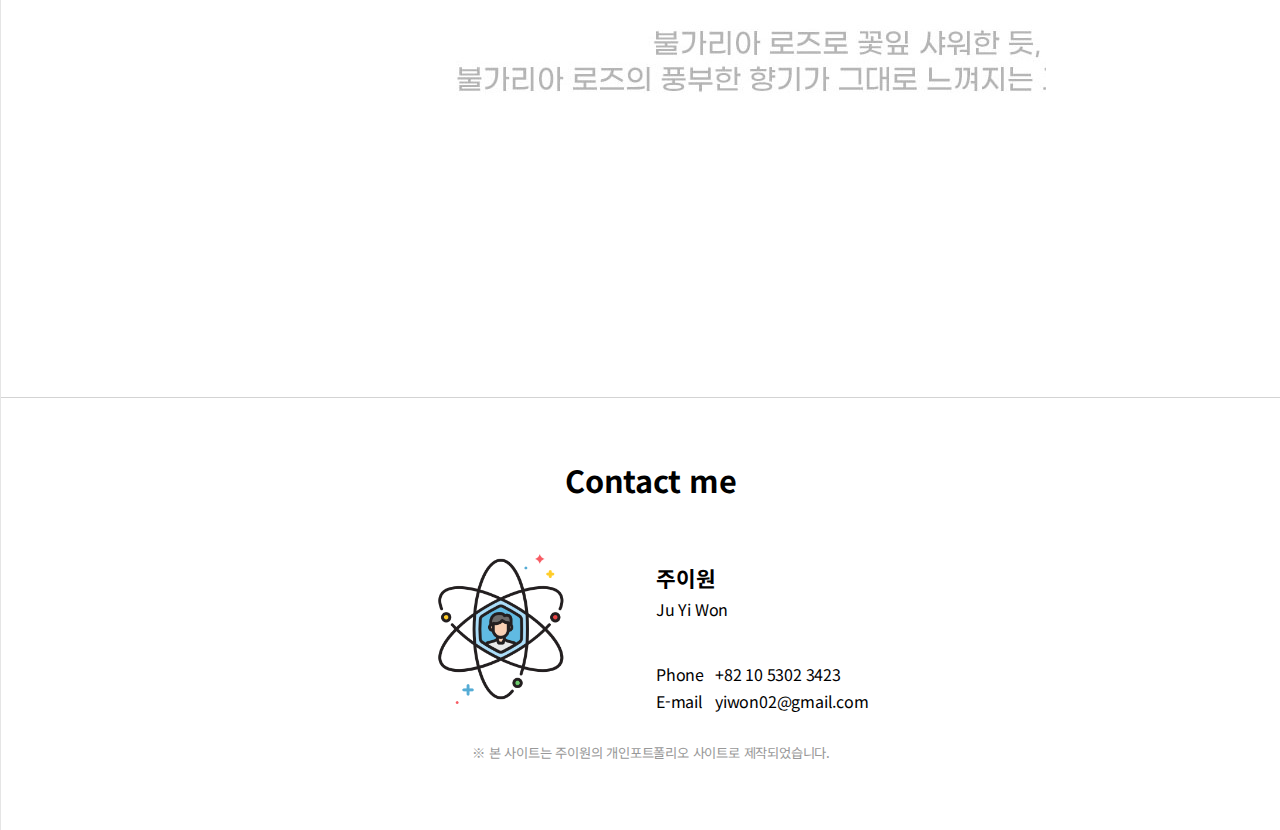
==== commit bec2b8ac: "dfas" ====
--- a/index.html
+++ b/index.html
@@ -3,7 +3,7 @@
 <head>
 <meta charset="utf-8">
 <meta name="viewport" content="width=device-width">
-<title>주이원 포트폴리오</title>
+<title>JU YI WON - PORTFOLIO</title>
 <link rel="stylesheet" type="text/css" href="css/port.css">
 <link href="https://fonts.googleapis.com/css?family=Noto+Sans+KR&display=swap" rel="stylesheet">
 <script src="https://code.jquery.com/jquery-3.4.1.min.js"></script>
@@ -152,8 +152,11 @@
 					</ul>
 				</div>
 				<div class="button1">
-					<a href="web1/index.html" onclick="window.open(this.href,'w1','width=1200,height=1000,left=400,top=100,scrolling=no');return false;">웹 바로가기</a>
-				</div>	
+					<a href="ikeastyleguide/ikeastyleguide.html" onclick="window.open(this.href,'w1','width=1200,height=1000,left=400,top=100,scrolling=no');return false;">웹 바로가기</a>
+				</div>
+				<div class="button2">
+					<a href="web1/index.html" onclick="window.open(this.href,'w1','width=1200,height=1000,left=400,top=100,scrolling=no');return false;">스타일 가이드</a>
+				</div>
 			</div>
 		</div>
 	</div>
@@ -182,7 +185,7 @@
 					</ul>
 				</div>
 				<div class="button2">
-					<a href="styleguide/launchstyleguide.html"  onclick="window.open(this.href,'w1','width=1200,height=1000,left=400,top=100,scrolling=no');return false;">스타일 가이드</a>
+					<a href="launchstyleguide/launchstyleguide.html"  onclick="window.open(this.href,'w1','width=1200,height=1000,left=400,top=100,scrolling=no');return false;">스타일 가이드</a>
 					<a href="web2/index.html" onclick="window.open(this.href,'w1','width=1200,height=1000,left=400,top=100,scrolling=no');return false;">자세히 보기</a>
 				</div>	
 			</div>
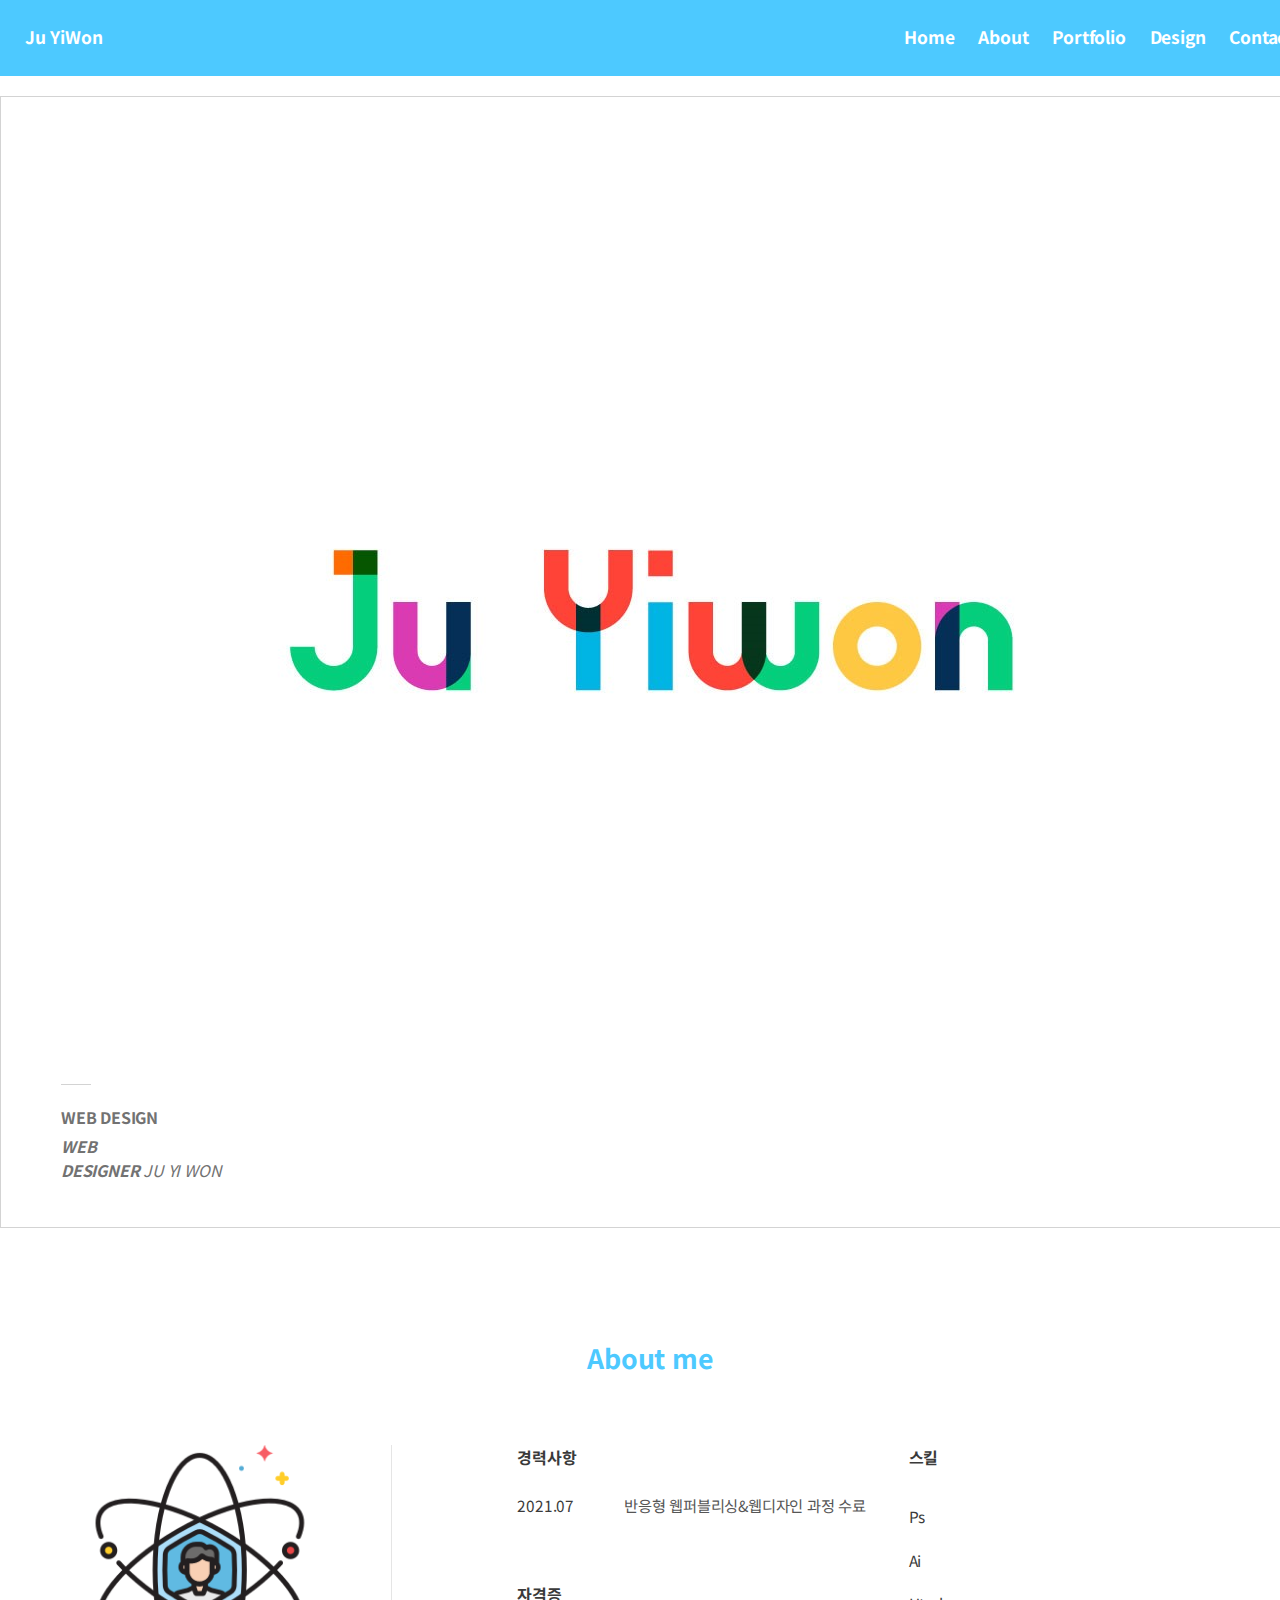
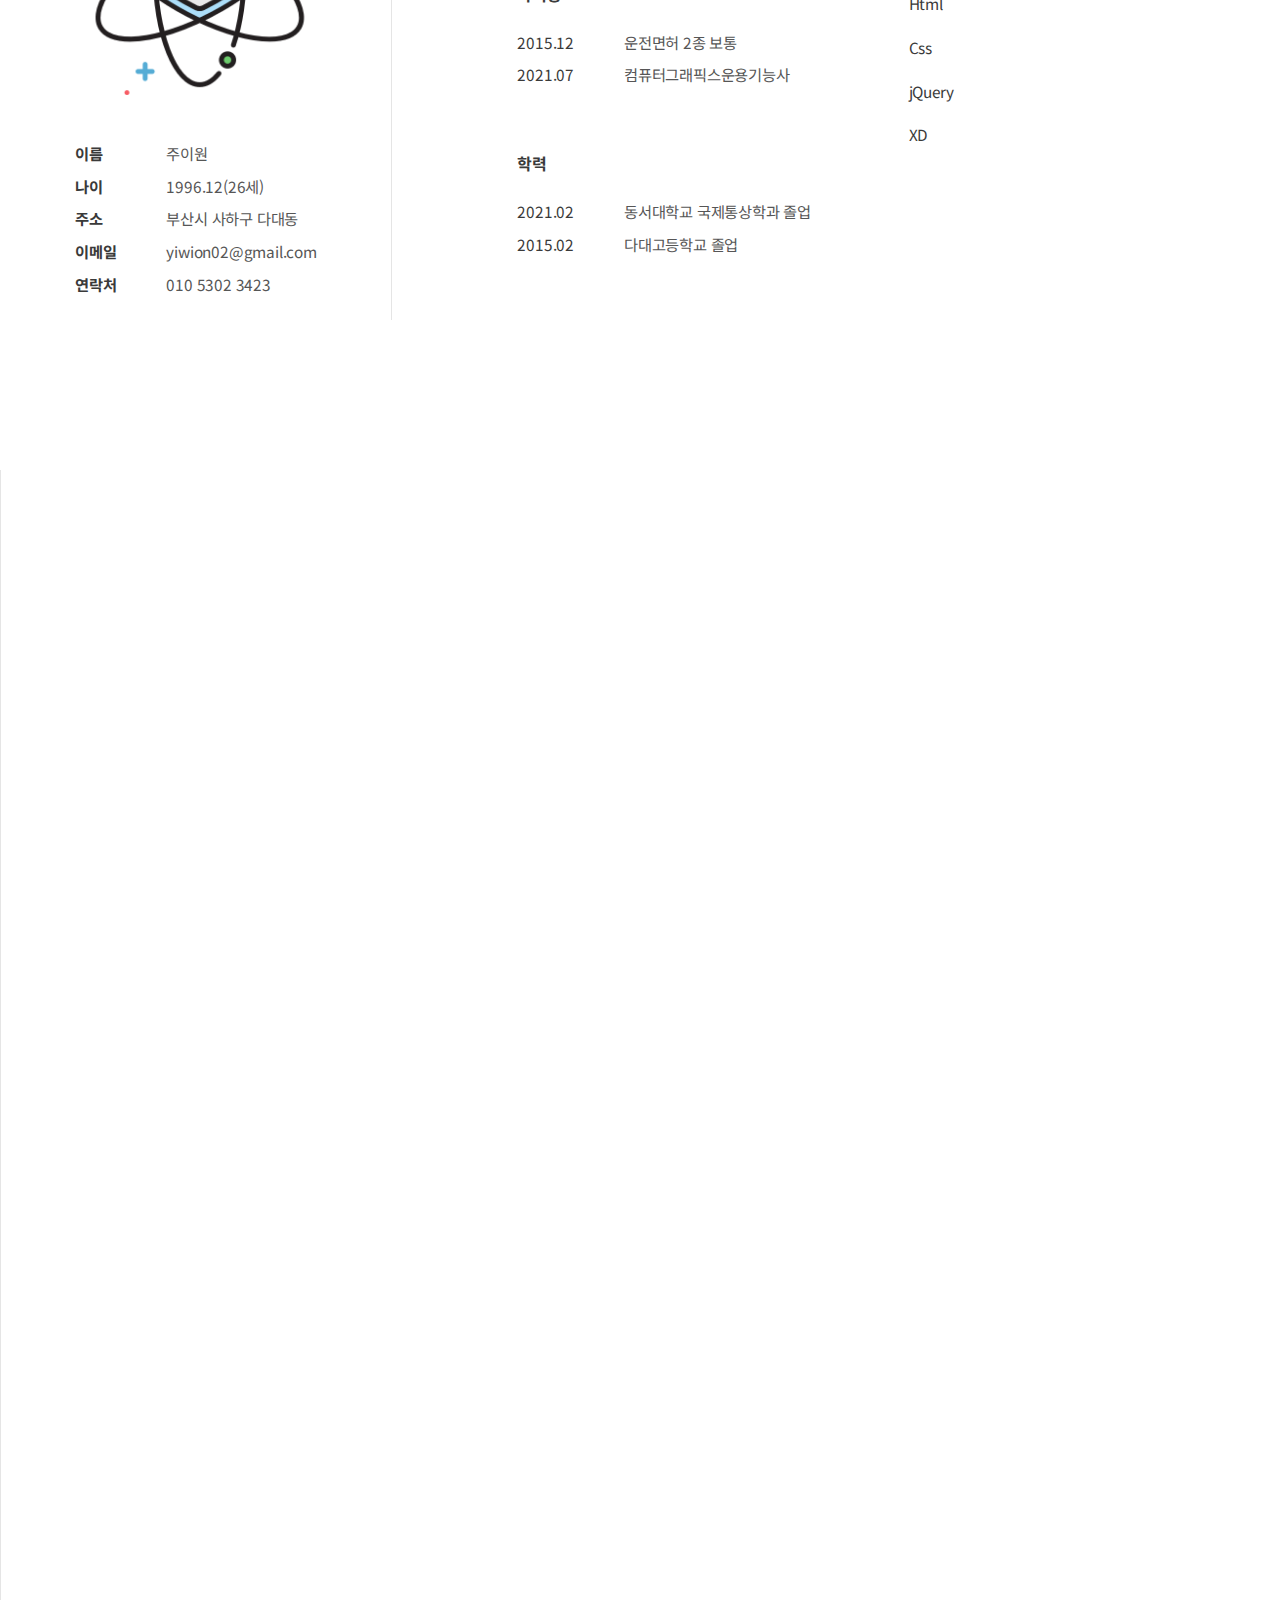
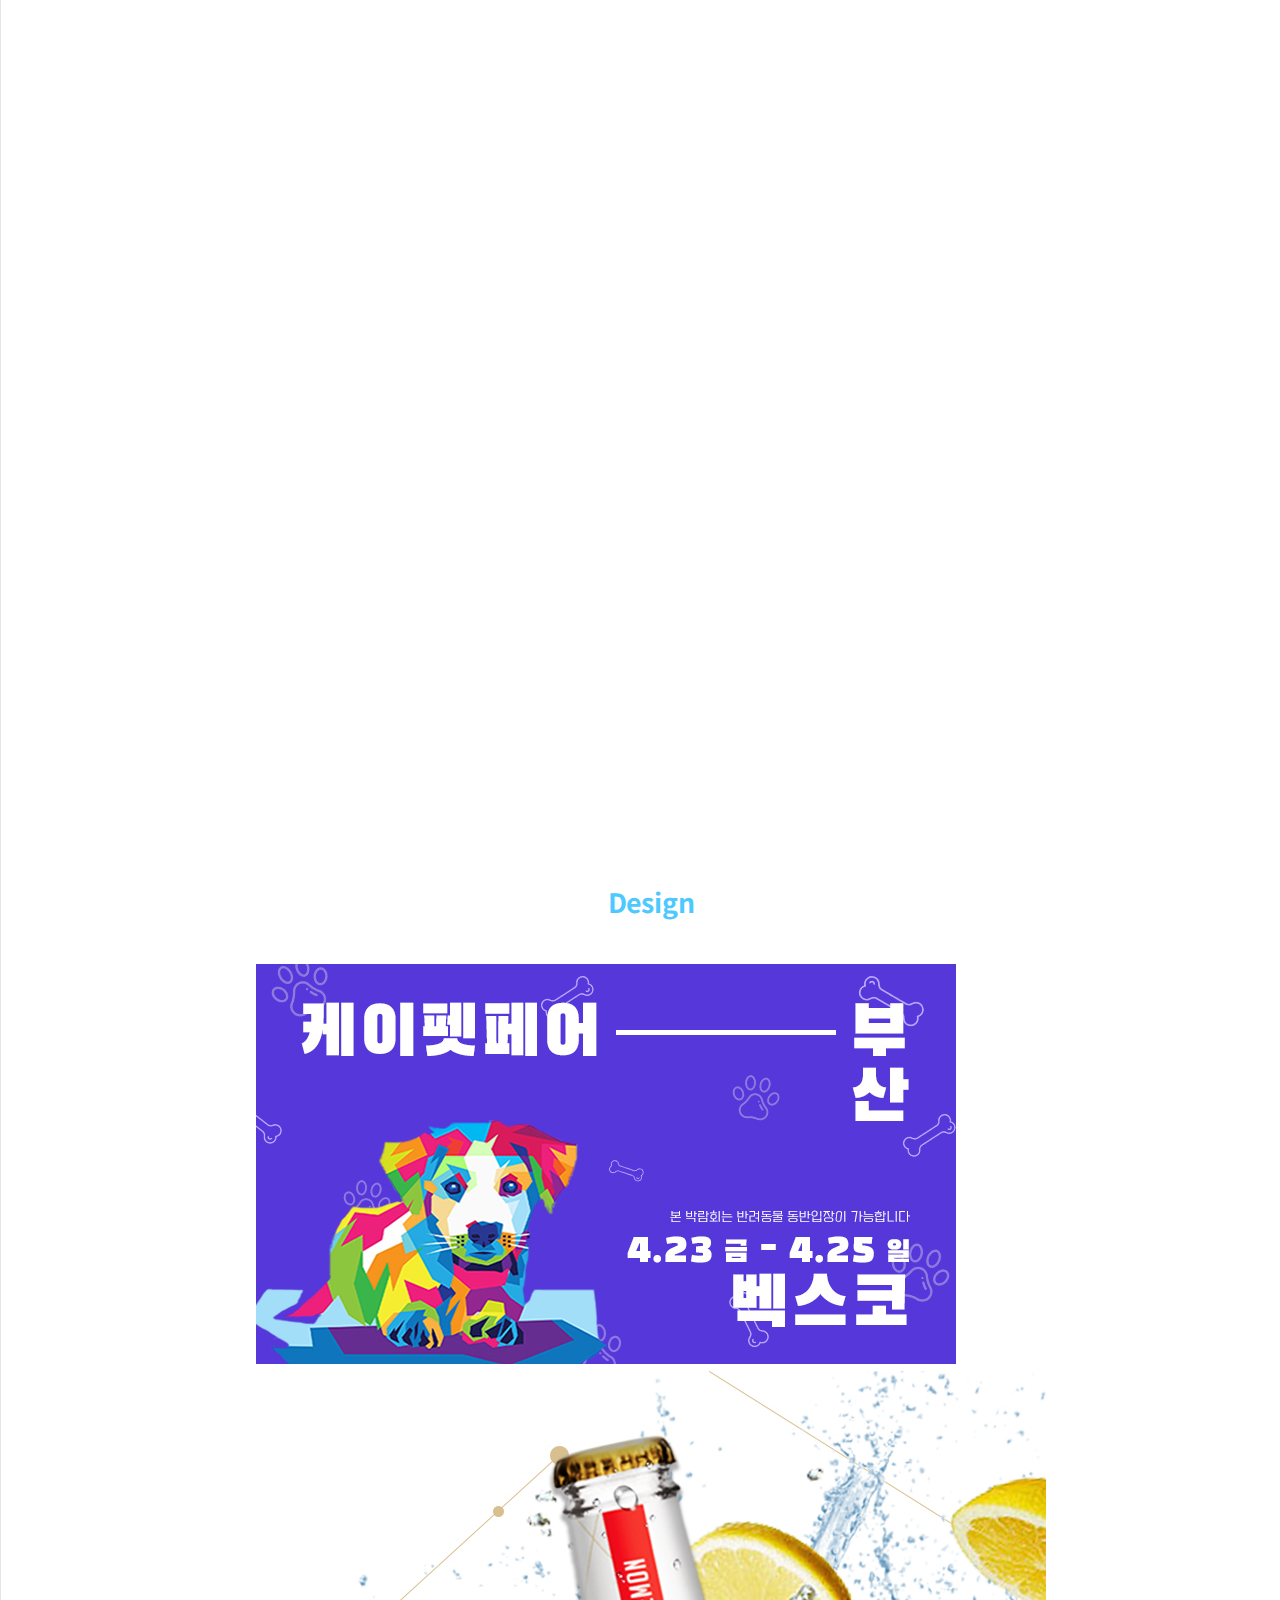
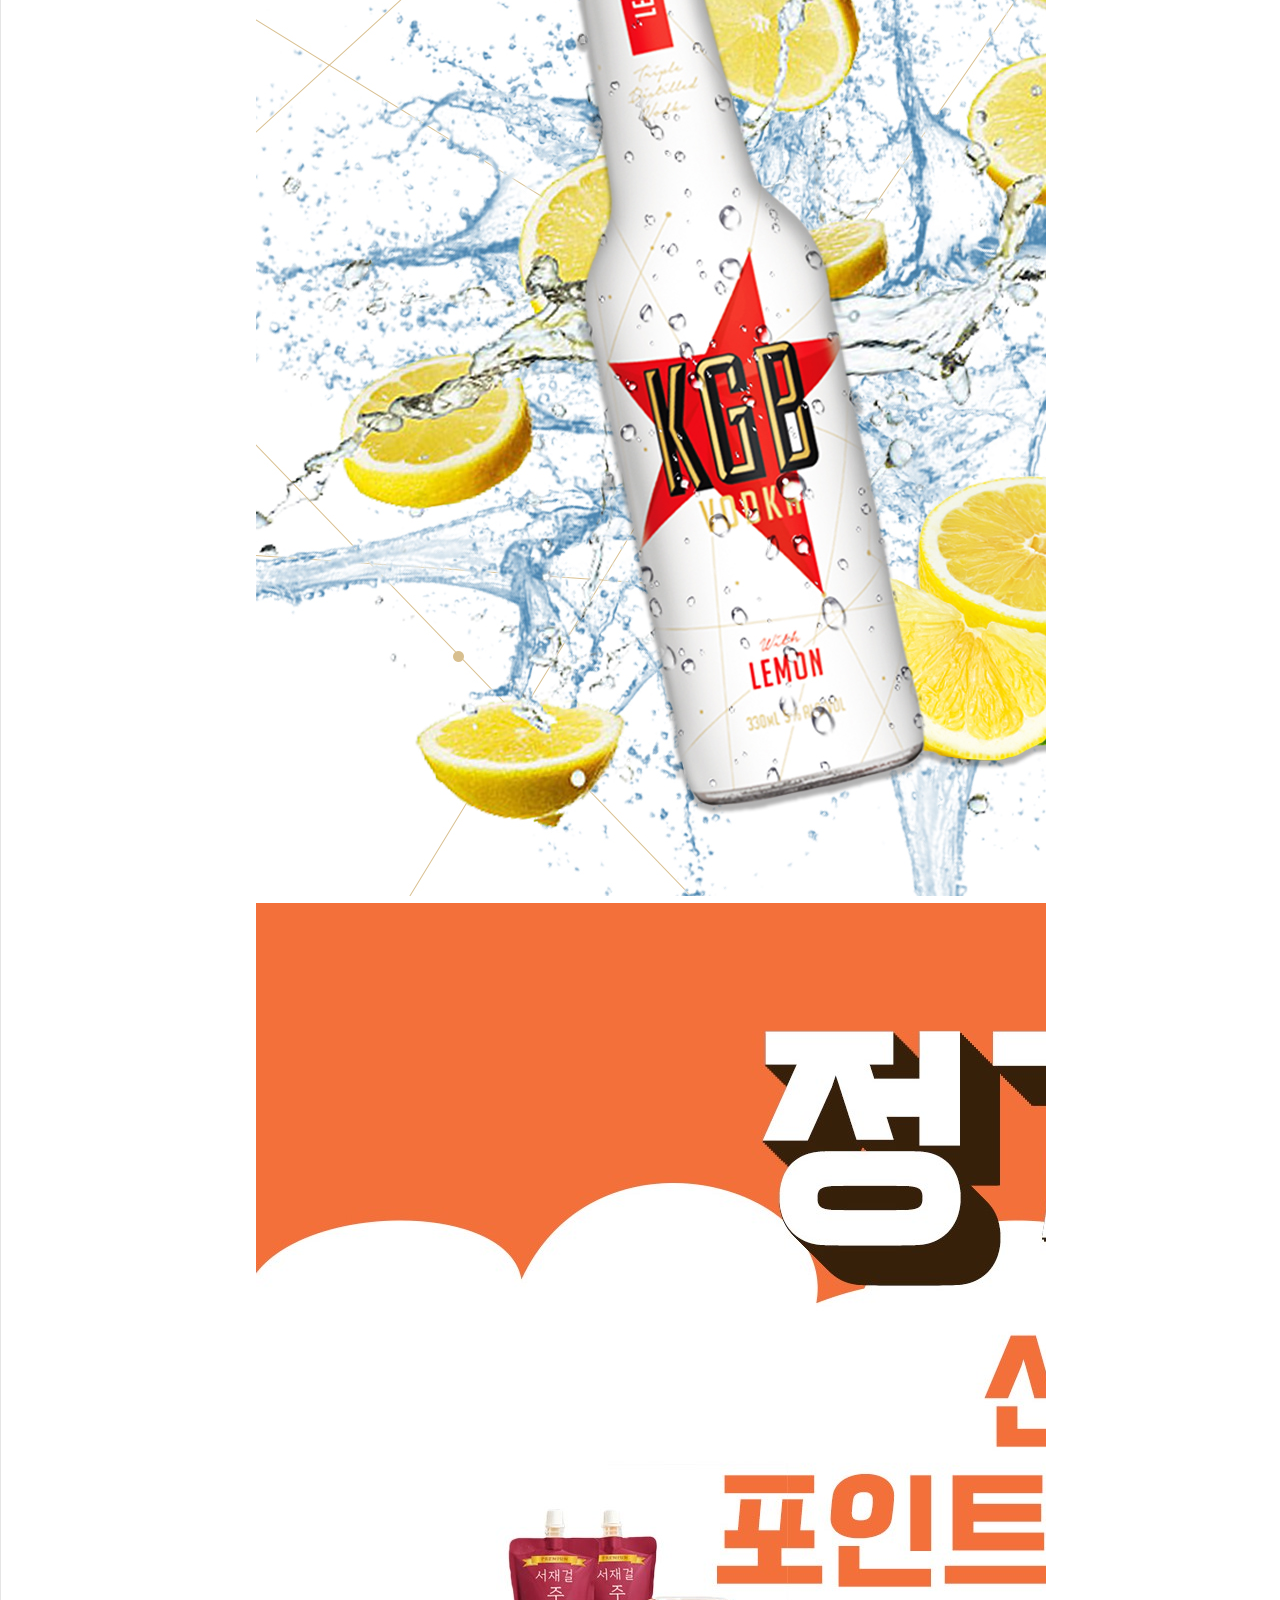
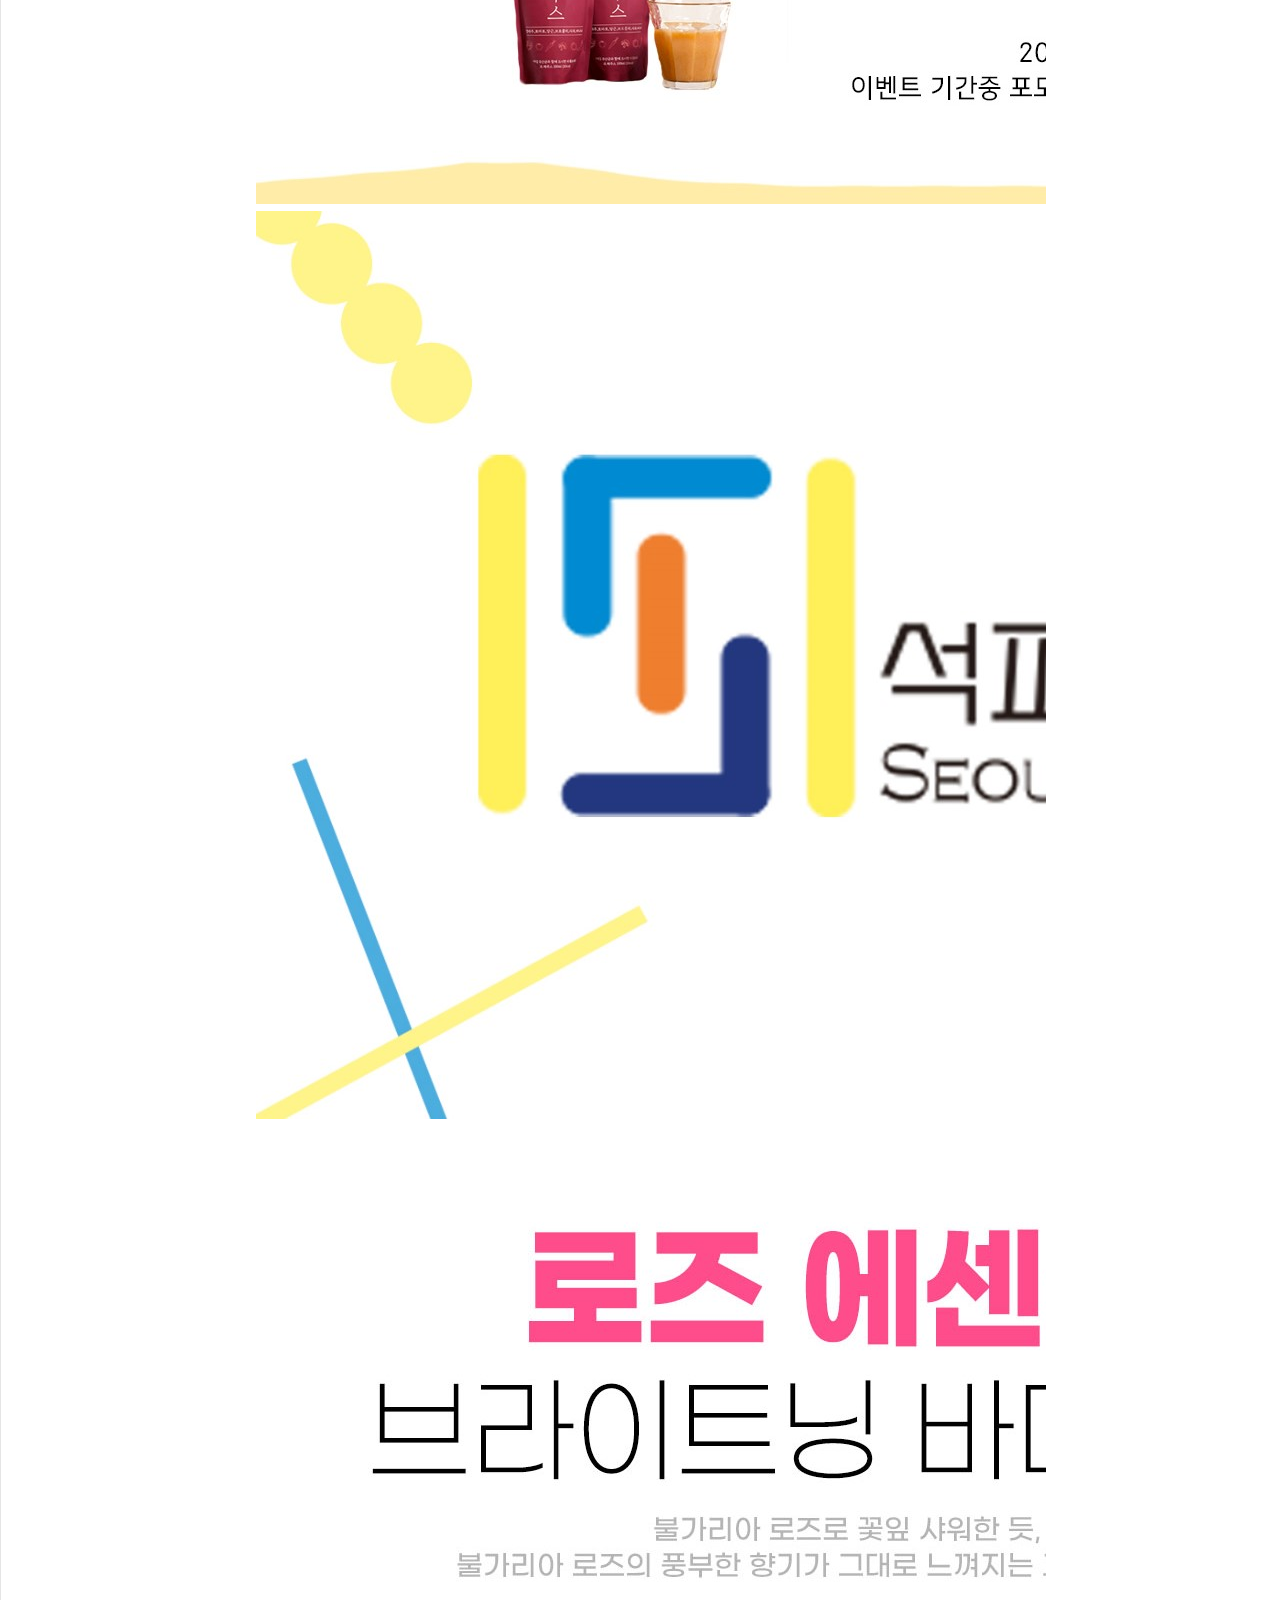
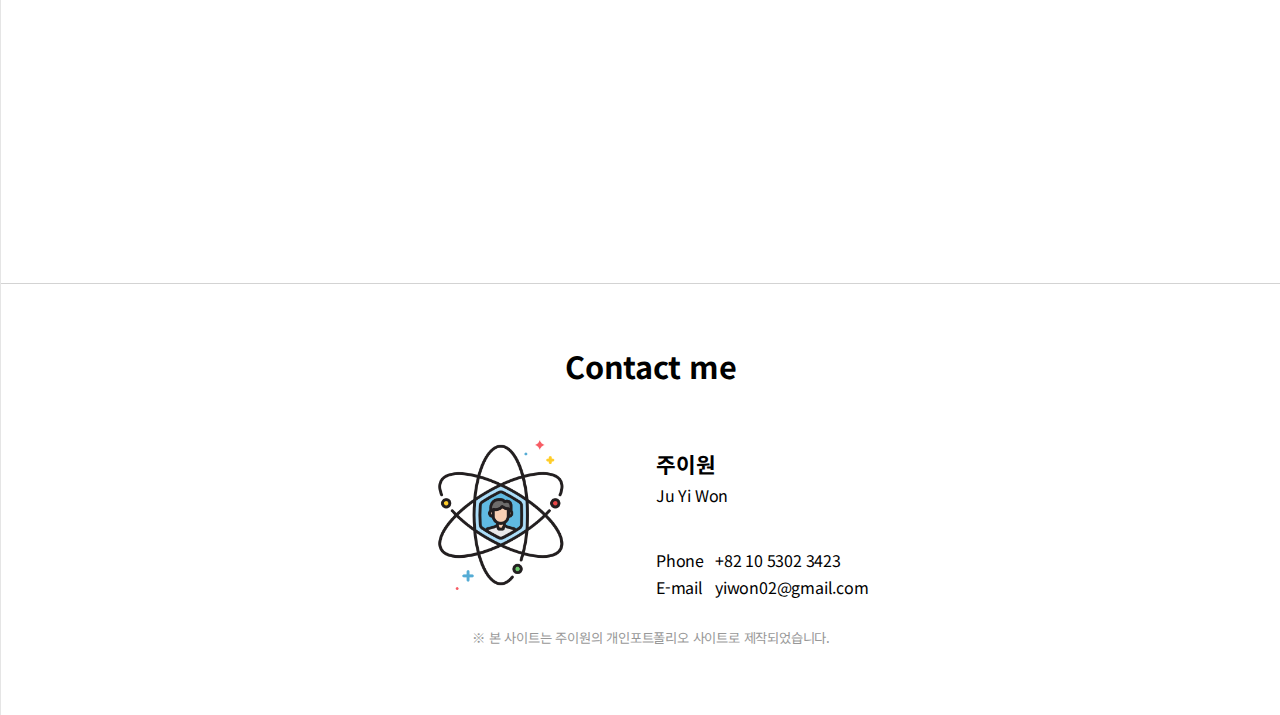
==== commit 4a5593a1: "jlkjlk" ====
--- a/index.html
+++ b/index.html
@@ -153,8 +153,7 @@
 				</div>
 				<div class="button1">
 					<a href="ikeastyleguide/ikeastyleguide.html" onclick="window.open(this.href,'w1','width=1200,height=1000,left=400,top=100,scrolling=no');return false;">웹 바로가기</a>
-				</div>
-				<div class="button2">
+					
 					<a href="web1/index.html" onclick="window.open(this.href,'w1','width=1200,height=1000,left=400,top=100,scrolling=no');return false;">스타일 가이드</a>
 				</div>
 			</div>
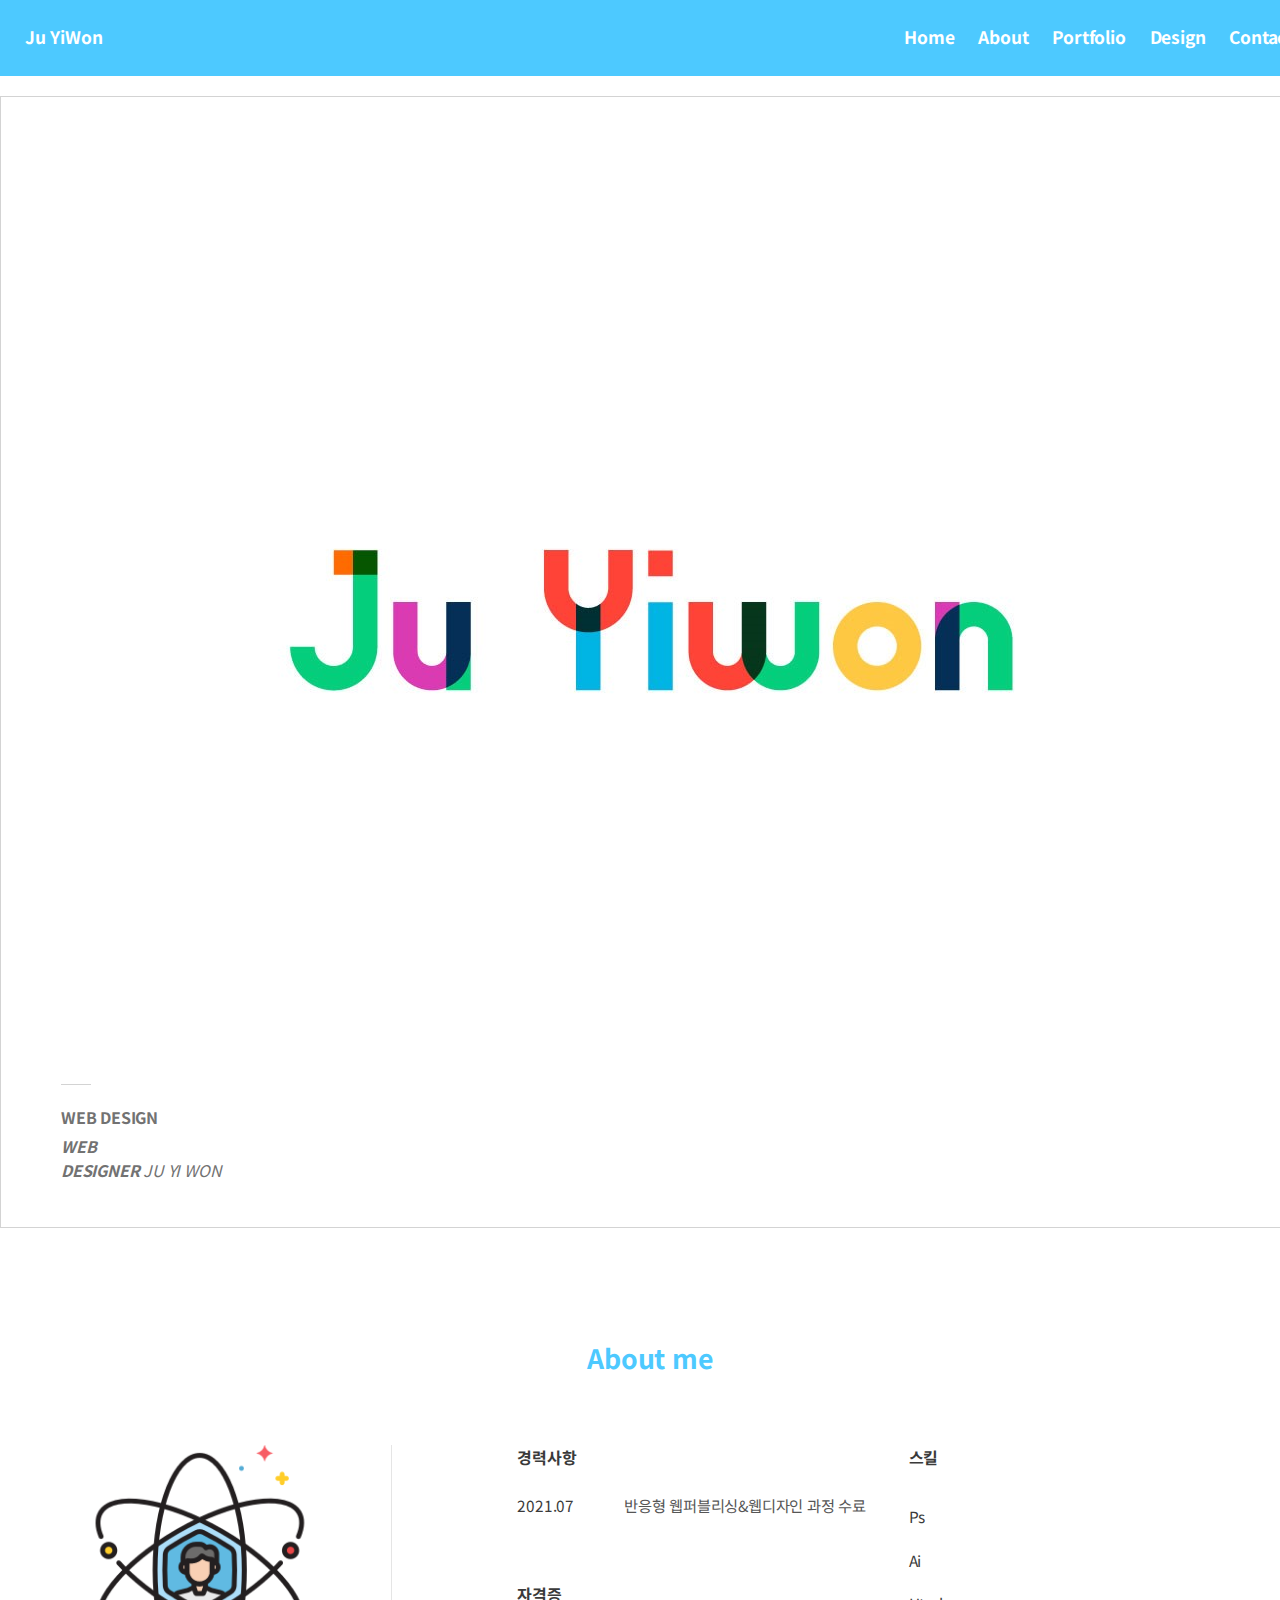
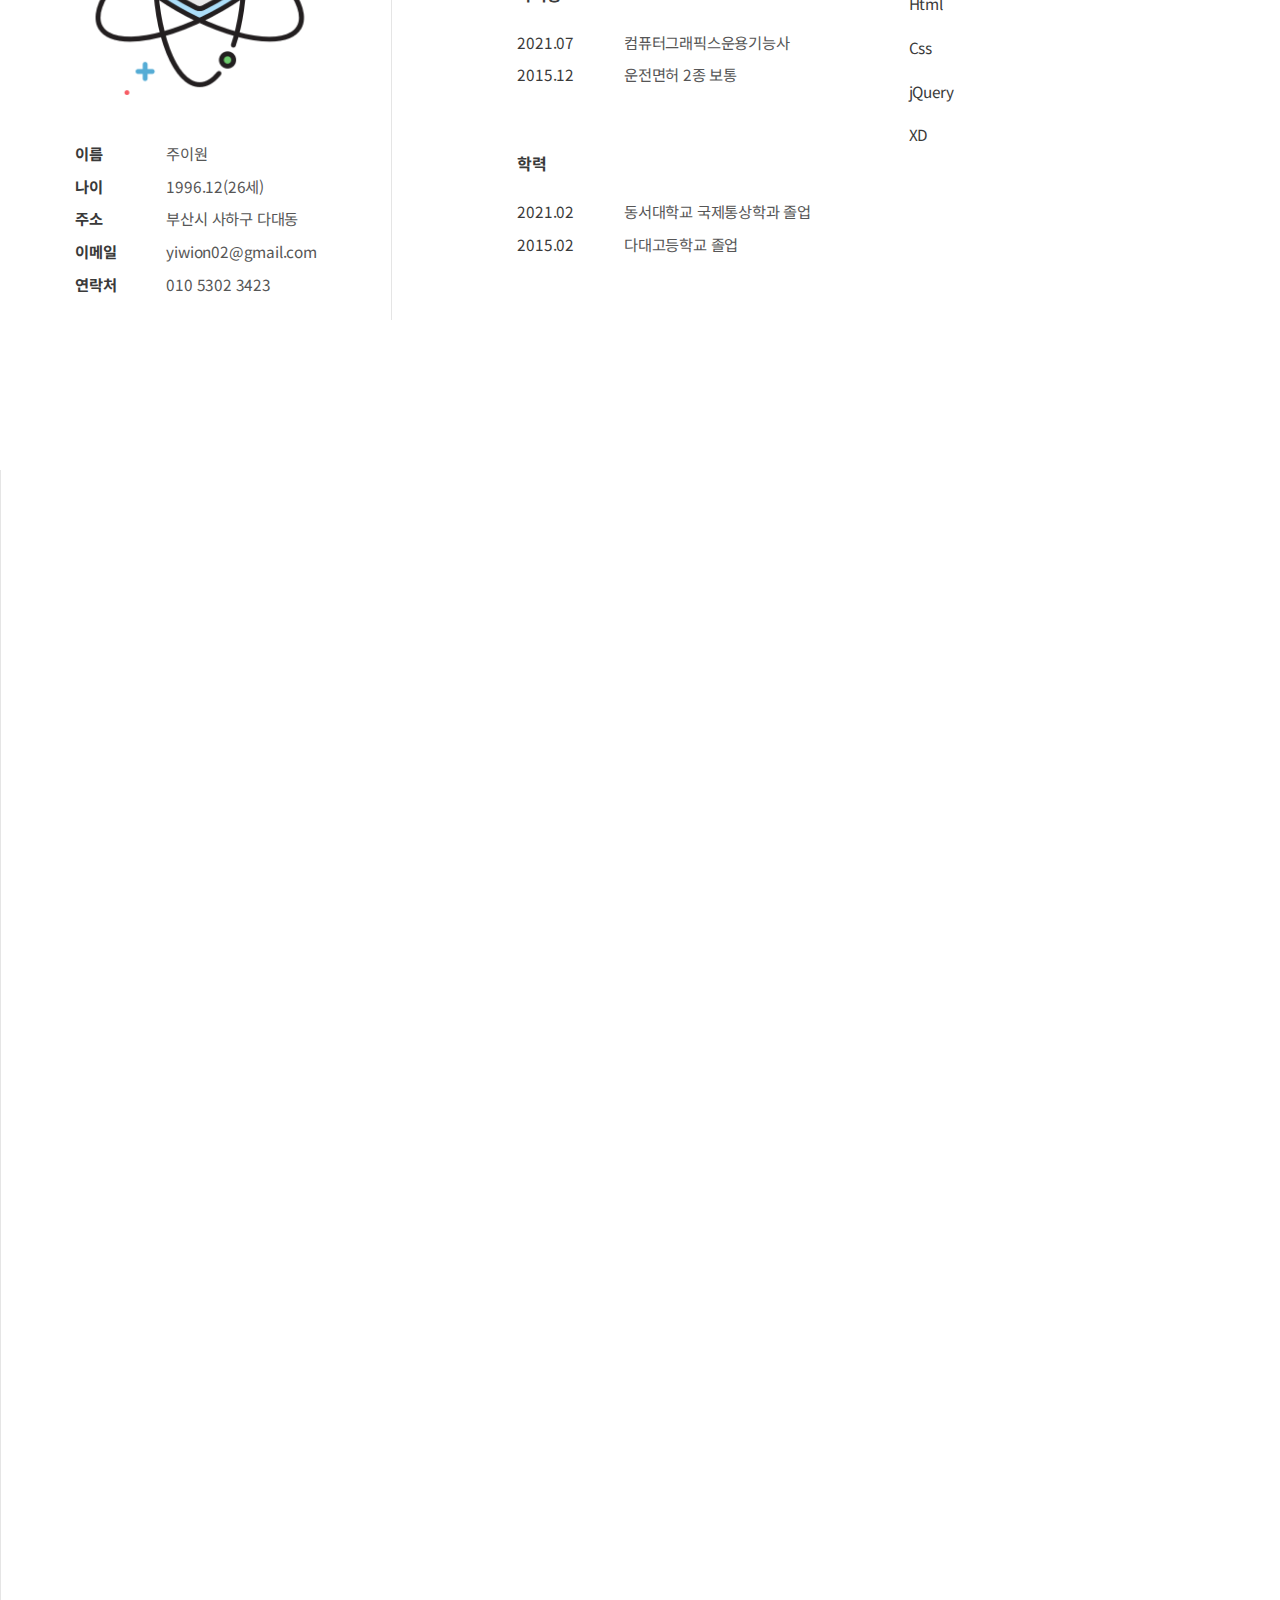
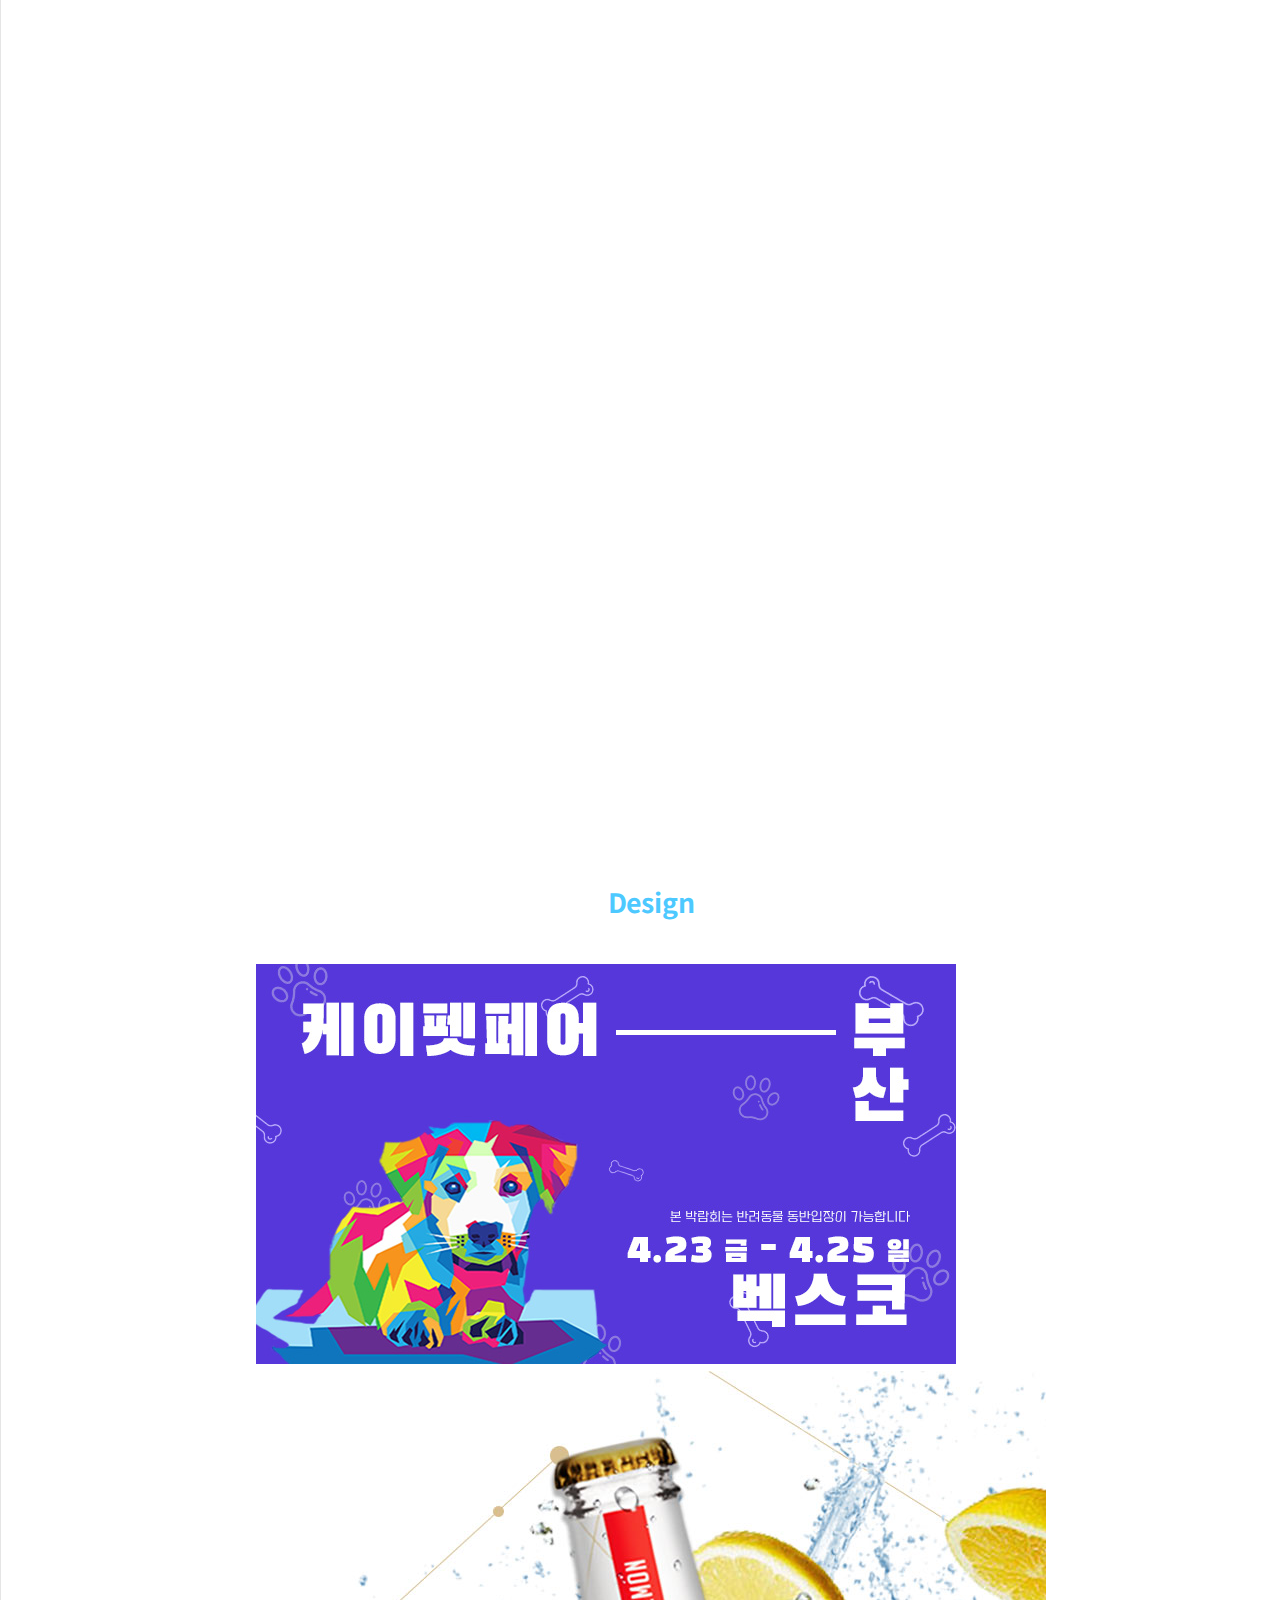
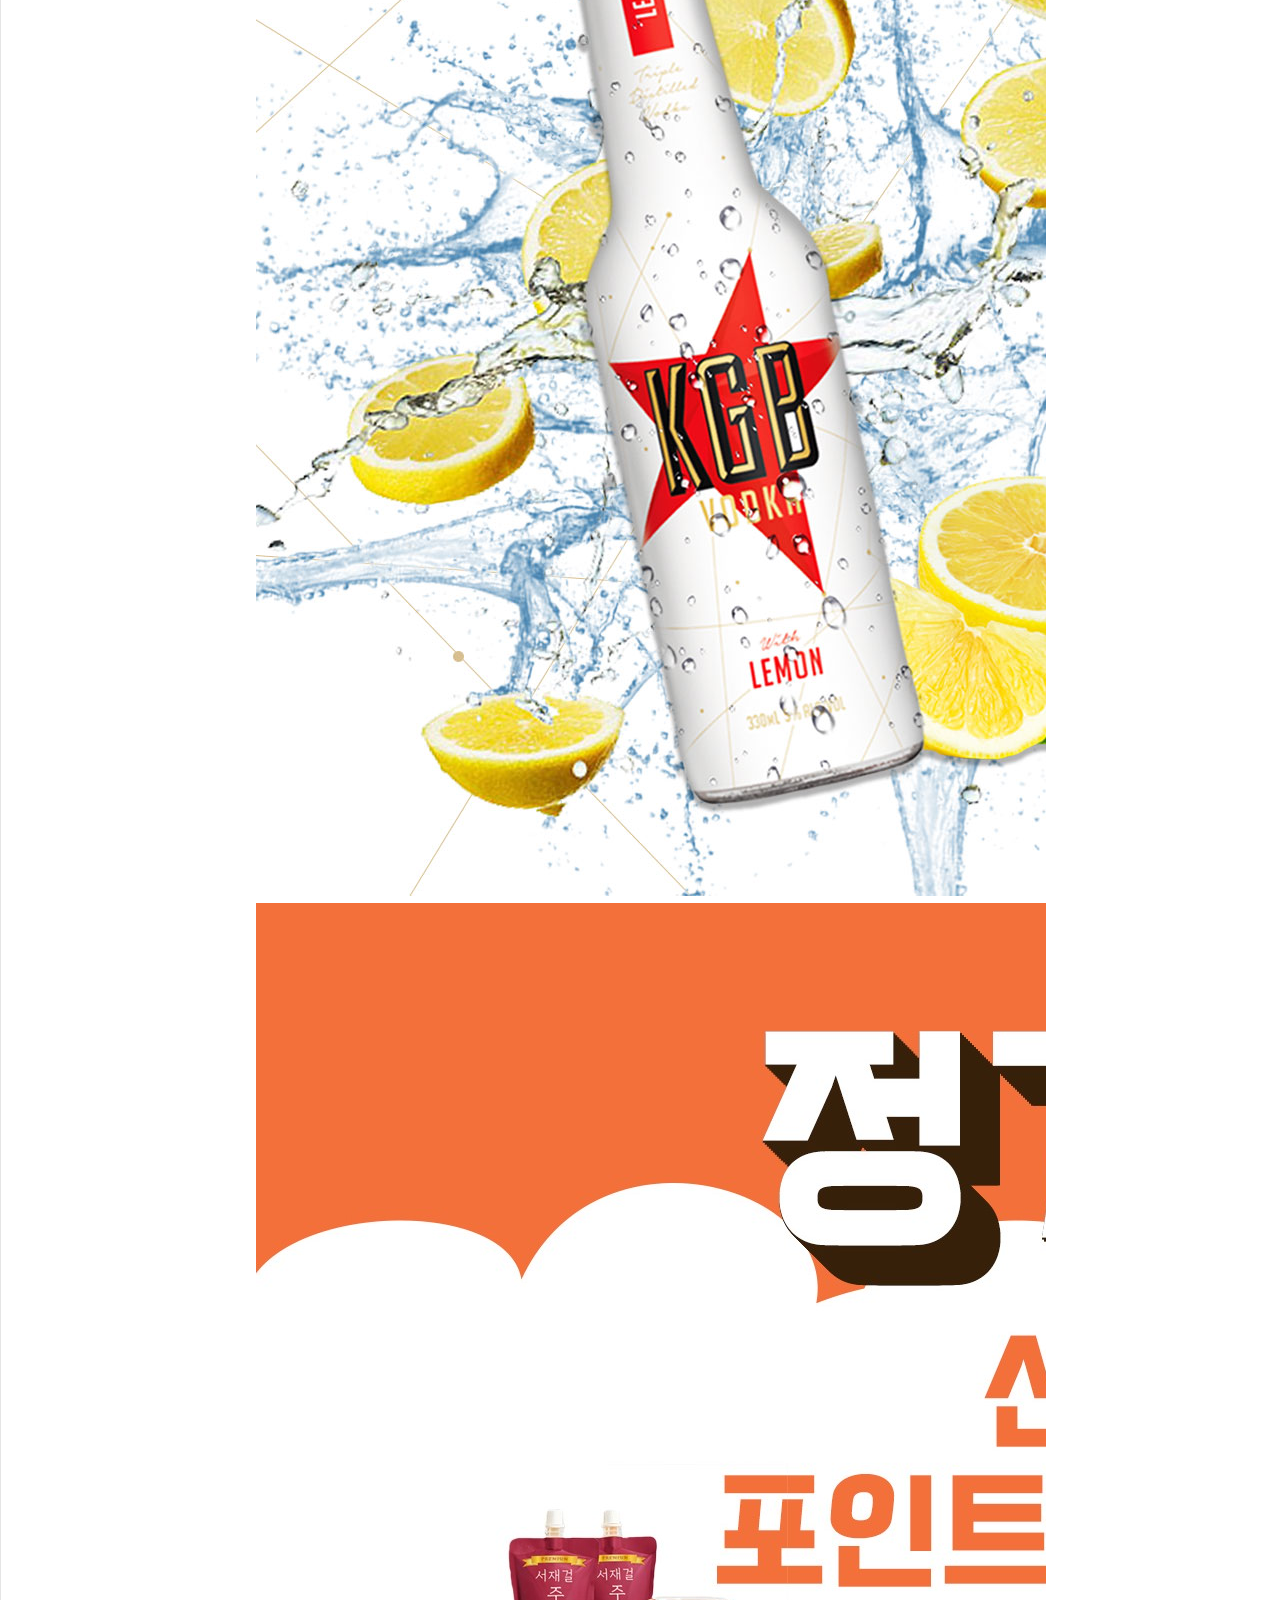
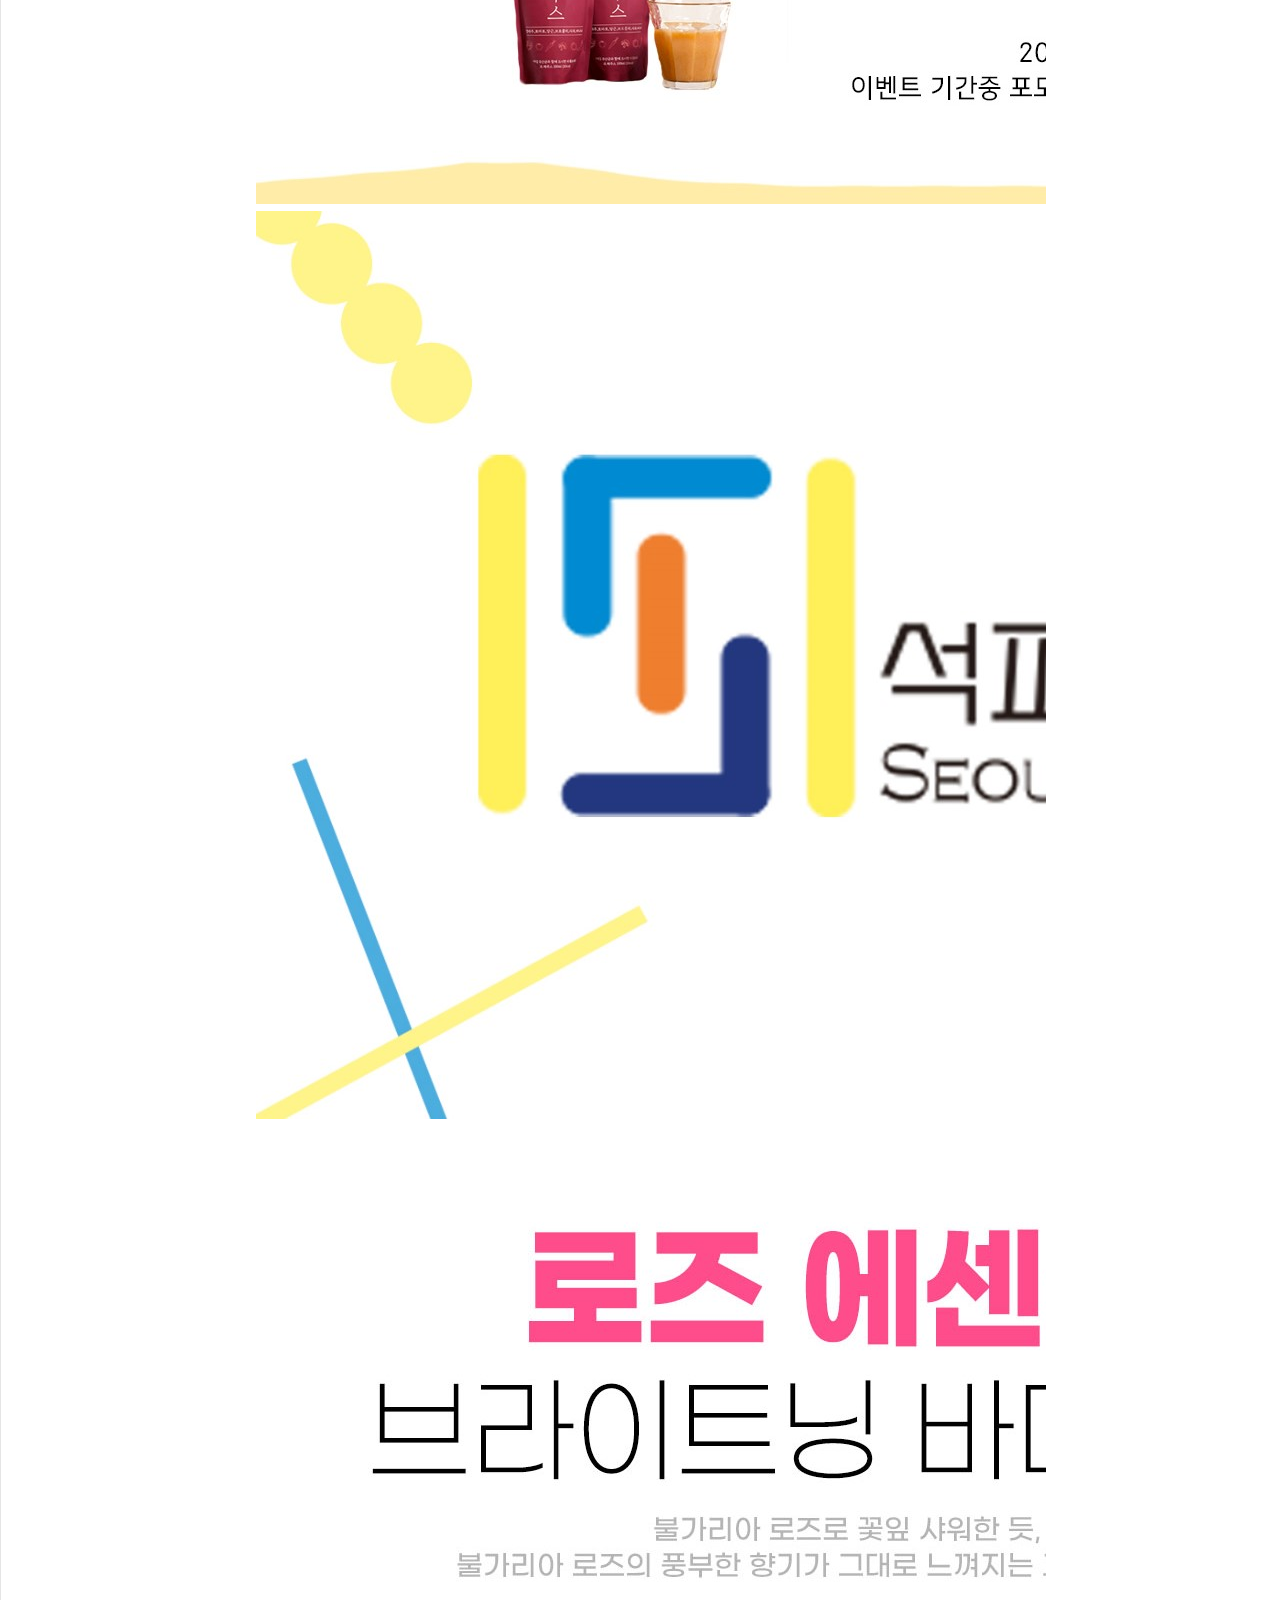
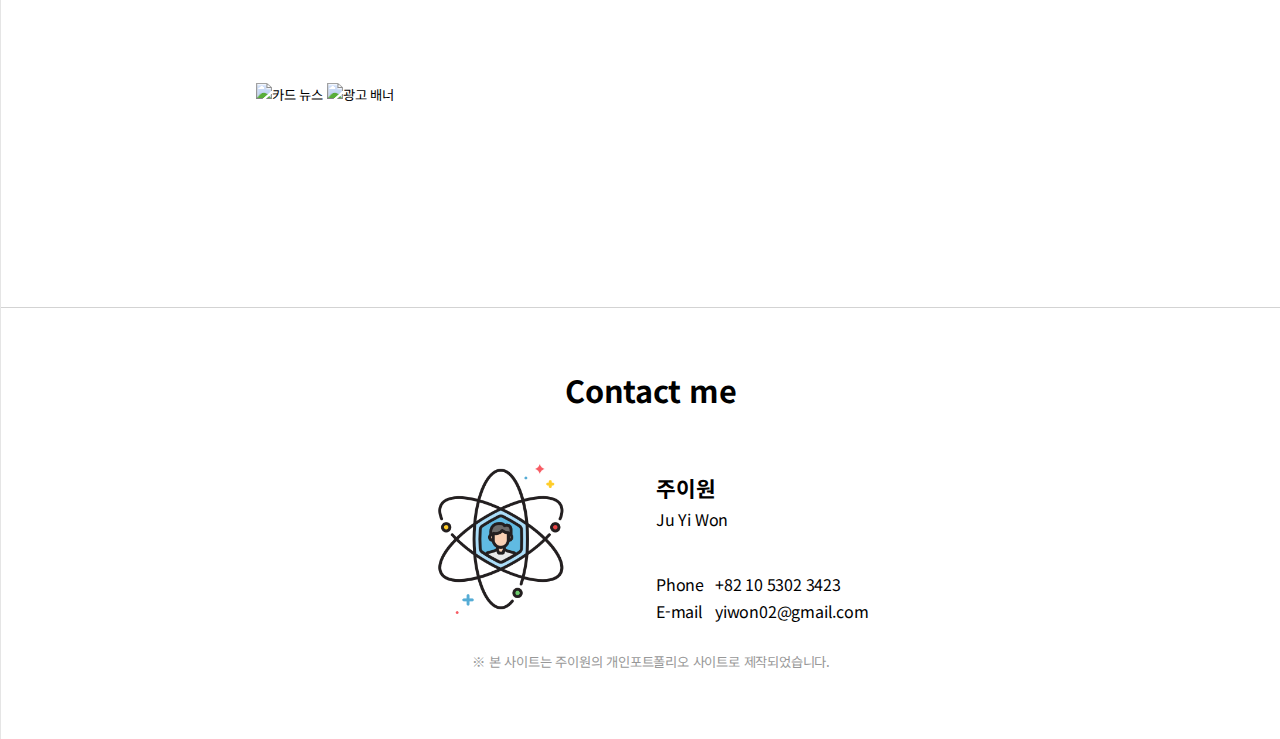
==== commit bf236482: "asdgaea" ====
--- a/index.html
+++ b/index.html
@@ -3,6 +3,7 @@
 <head>
 <meta charset="utf-8">
 <meta name="viewport" content="width=device-width">
+<link rel="shortcut icon" href="images/favicon_le4_1.ico">
 <title>JU YI WON - PORTFOLIO</title>
 <link rel="stylesheet" type="text/css" href="css/port.css">
 <link href="https://fonts.googleapis.com/css?family=Noto+Sans+KR&display=swap" rel="stylesheet">
@@ -75,12 +76,12 @@
 					<p>자격증</p>
 					<div>
 						<ul>
+							<li>2021.07</li>
 							<li>2015.12</li>
-							<li>2021.07</li>
-						</ul>
-						<ul>
+						</ul>
+						<ul>
+							<li>컴퓨터그래픽스운용기능사</li>
 							<li>운전면허 2종 보통</li>
-							<li>컴퓨터그래픽스운용기능사</li>
 						</ul>
 					</div>
 				</div>
@@ -152,9 +153,8 @@
 					</ul>
 				</div>
 				<div class="button1">
-					<a href="ikeastyleguide/ikeastyleguide.html" onclick="window.open(this.href,'w1','width=1200,height=1000,left=400,top=100,scrolling=no');return false;">웹 바로가기</a>
-					
-					<a href="web1/index.html" onclick="window.open(this.href,'w1','width=1200,height=1000,left=400,top=100,scrolling=no');return false;">스타일 가이드</a>
+					<a href="styleguide1/ikeastyleguide.html" onclick="window.open(this.href,'w1','width=1200,height=1000,left=400,top=100,scrolling=no');return false;">스타일 가이드</a>
+					<a href="web1/index.html" onclick="window.open(this.href,'w1','width=1200,height=1000,left=400,top=100,scrolling=no');return false;">웹 바로가기</a>
 				</div>
 			</div>
 		</div>
@@ -184,7 +184,7 @@
 					</ul>
 				</div>
 				<div class="button2">
-					<a href="launchstyleguide/launchstyleguide.html"  onclick="window.open(this.href,'w1','width=1200,height=1000,left=400,top=100,scrolling=no');return false;">스타일 가이드</a>
+					<a href="styleguide1_2/launchstyleguide.html"  onclick="window.open(this.href,'w1','width=1200,height=1000,left=400,top=100,scrolling=no');return false;">스타일 가이드</a>
 					<a href="web2/index.html" onclick="window.open(this.href,'w1','width=1200,height=1000,left=400,top=100,scrolling=no');return false;">자세히 보기</a>
 				</div>	
 			</div>
@@ -197,17 +197,16 @@
 	<div>
 		<h2>Design</h2>
 		<div id ="bannerArea">
-			<div>
 				<div id="des">
 					<img src="images/banner.jpg" alt="펫페어 배너">
 					<img src="images/mainbanner.jpg" alt="KGB 메인배너">
 					<img src="images/landingpage.jpg" alt="정기주문 페이지">
 					<img src="images/branding.jpg" alt="브랜딩 페이지">
-					<img src="images/happybath.jpg" alt="상세 페이지">	
-				</div>
-			</div>
-		</div>
-		
+					<img src="images/happybath.jpg" alt="상세 페이지">
+					<img src="images/cardnews.jpg" alt="카드 뉴스">
+					<img src="images/Launch_banner.jpg" alt="광고 배너">
+				</div>
+		</div>
 	</div>
 	<!-- <div>
 		<div id="leftBtn">&#10094;</div>
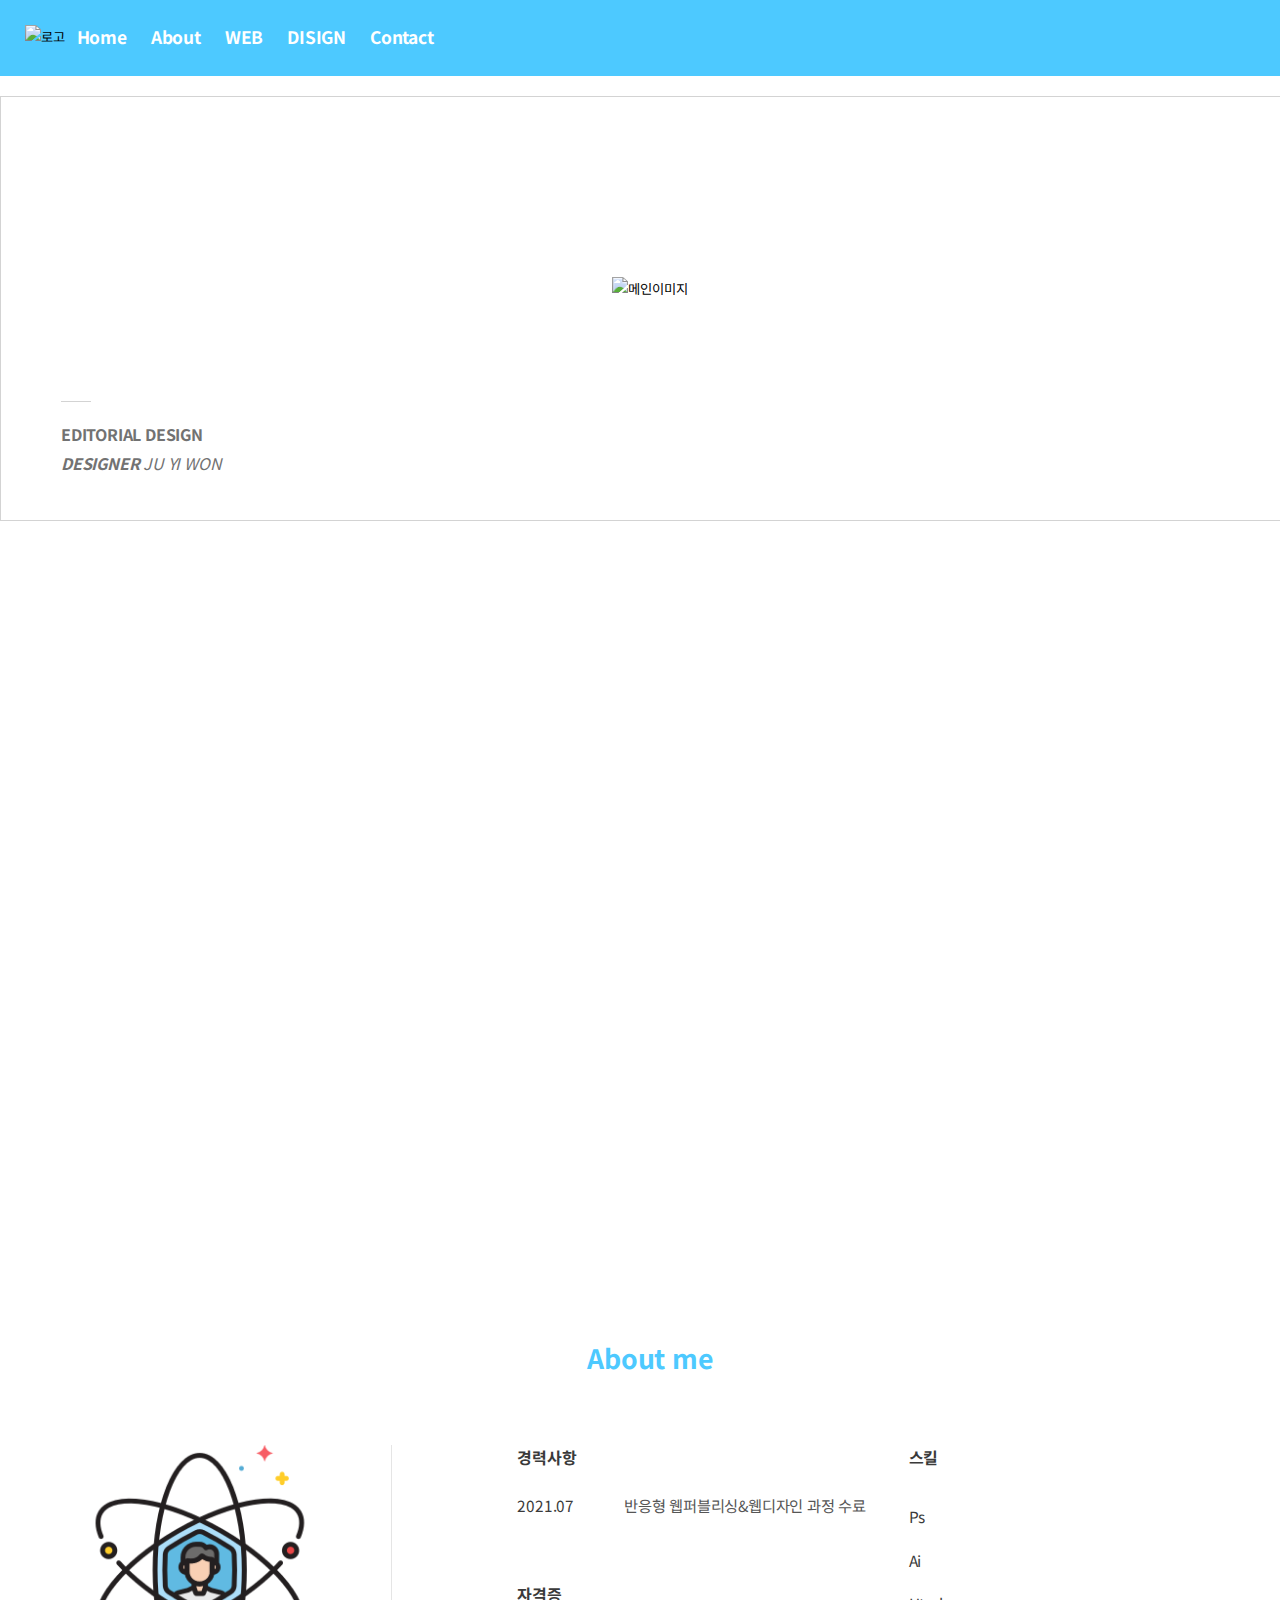
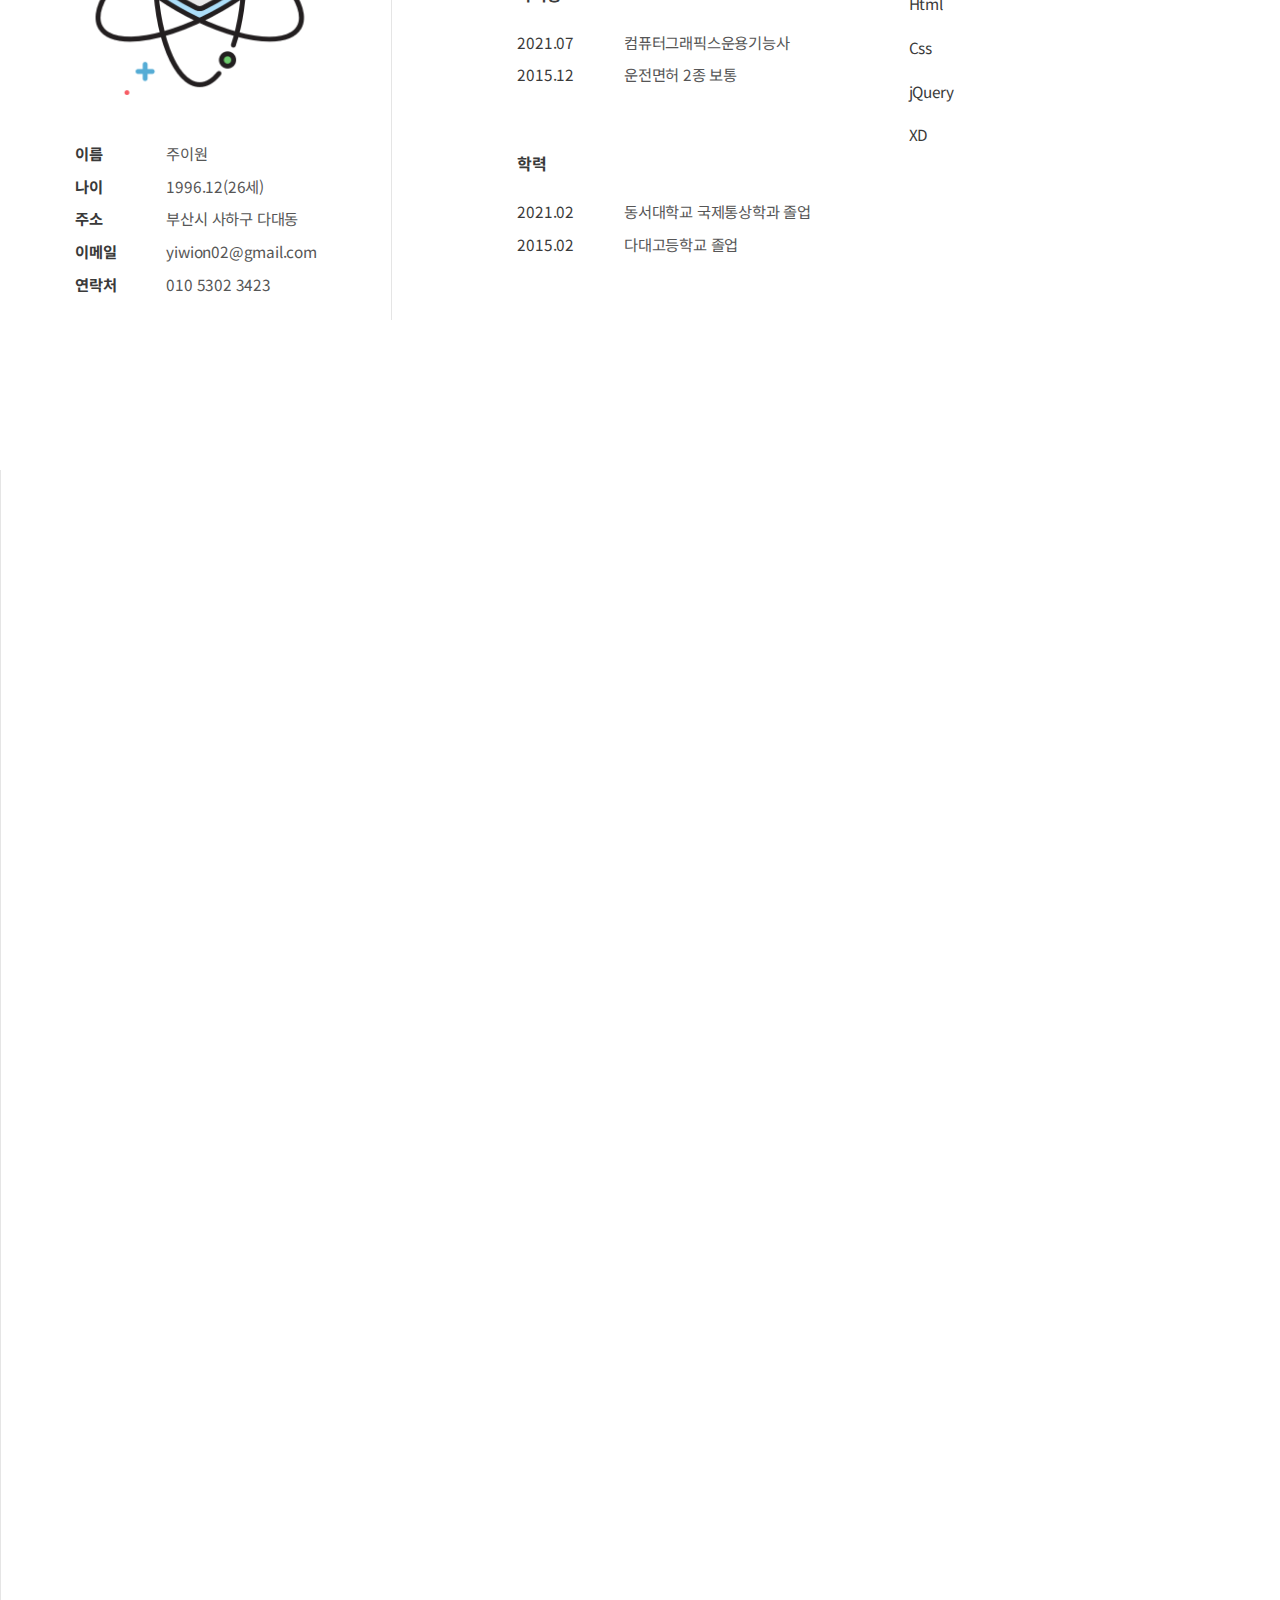
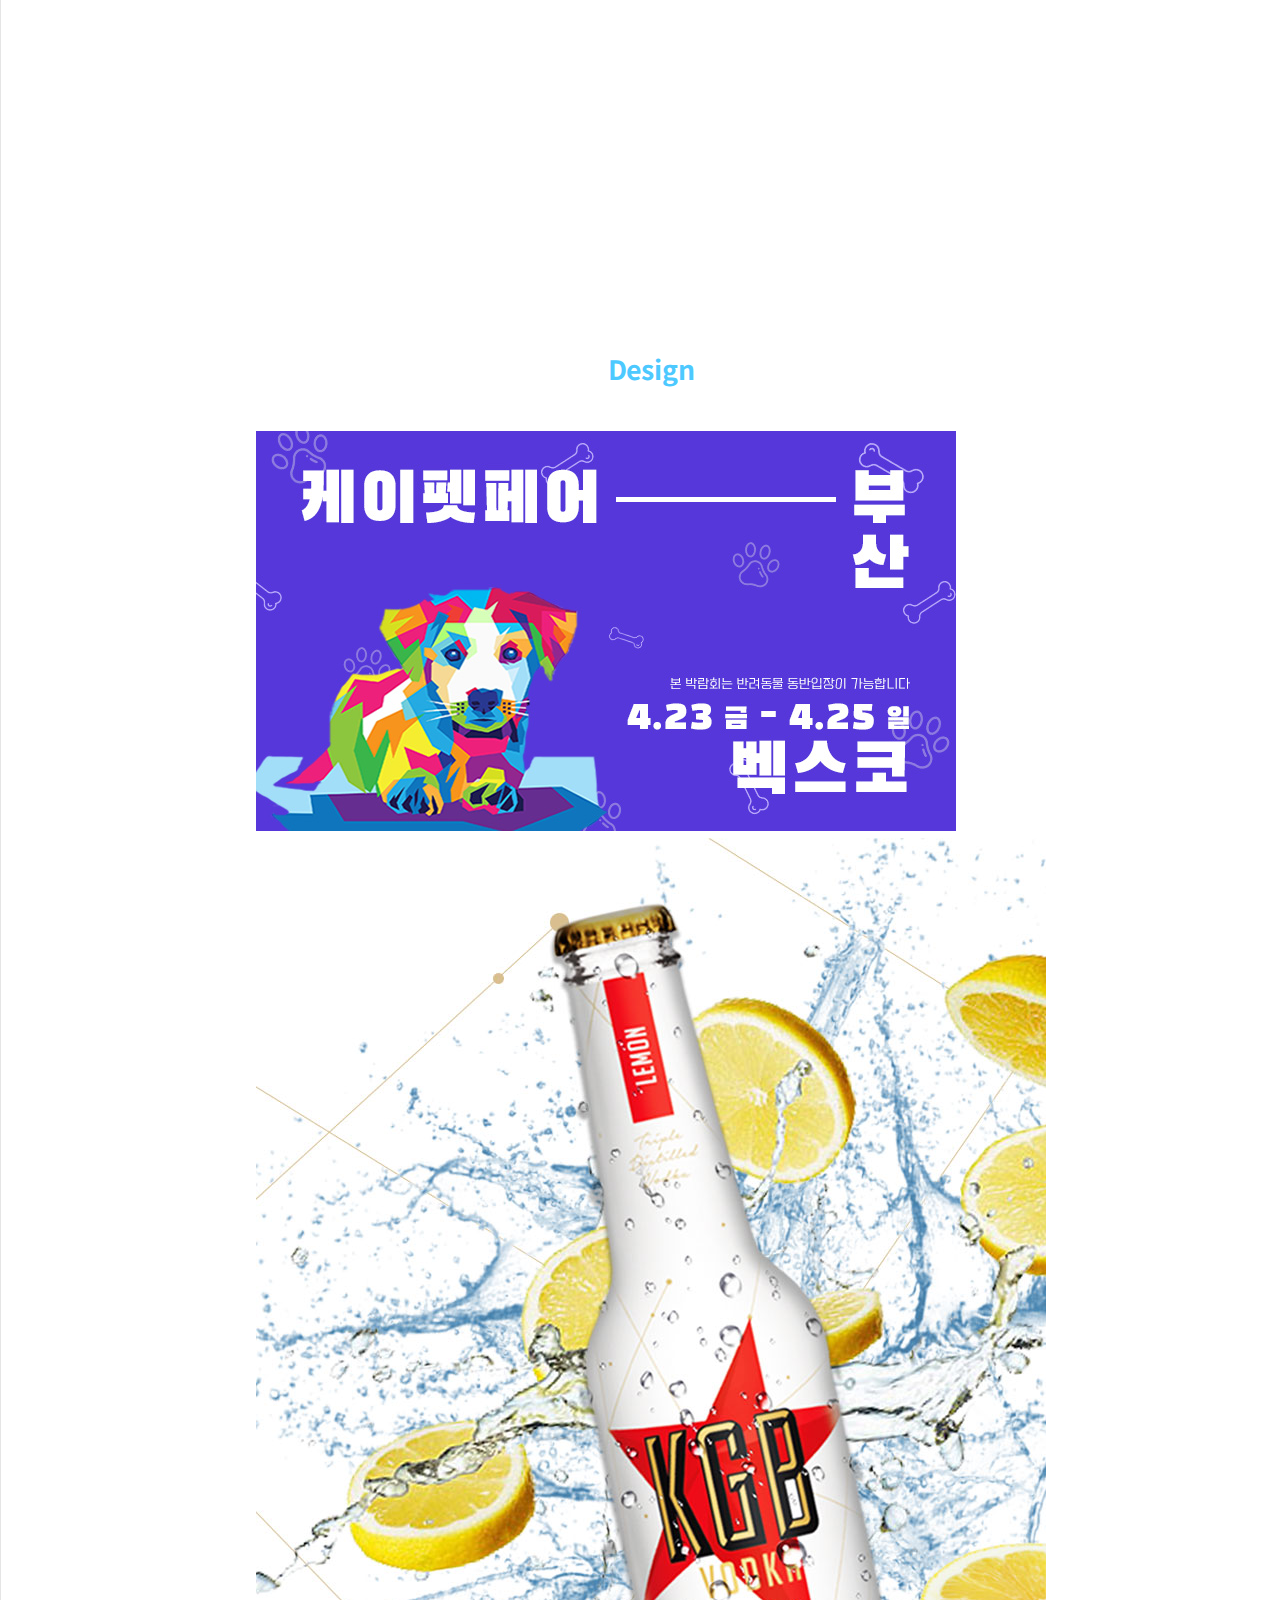
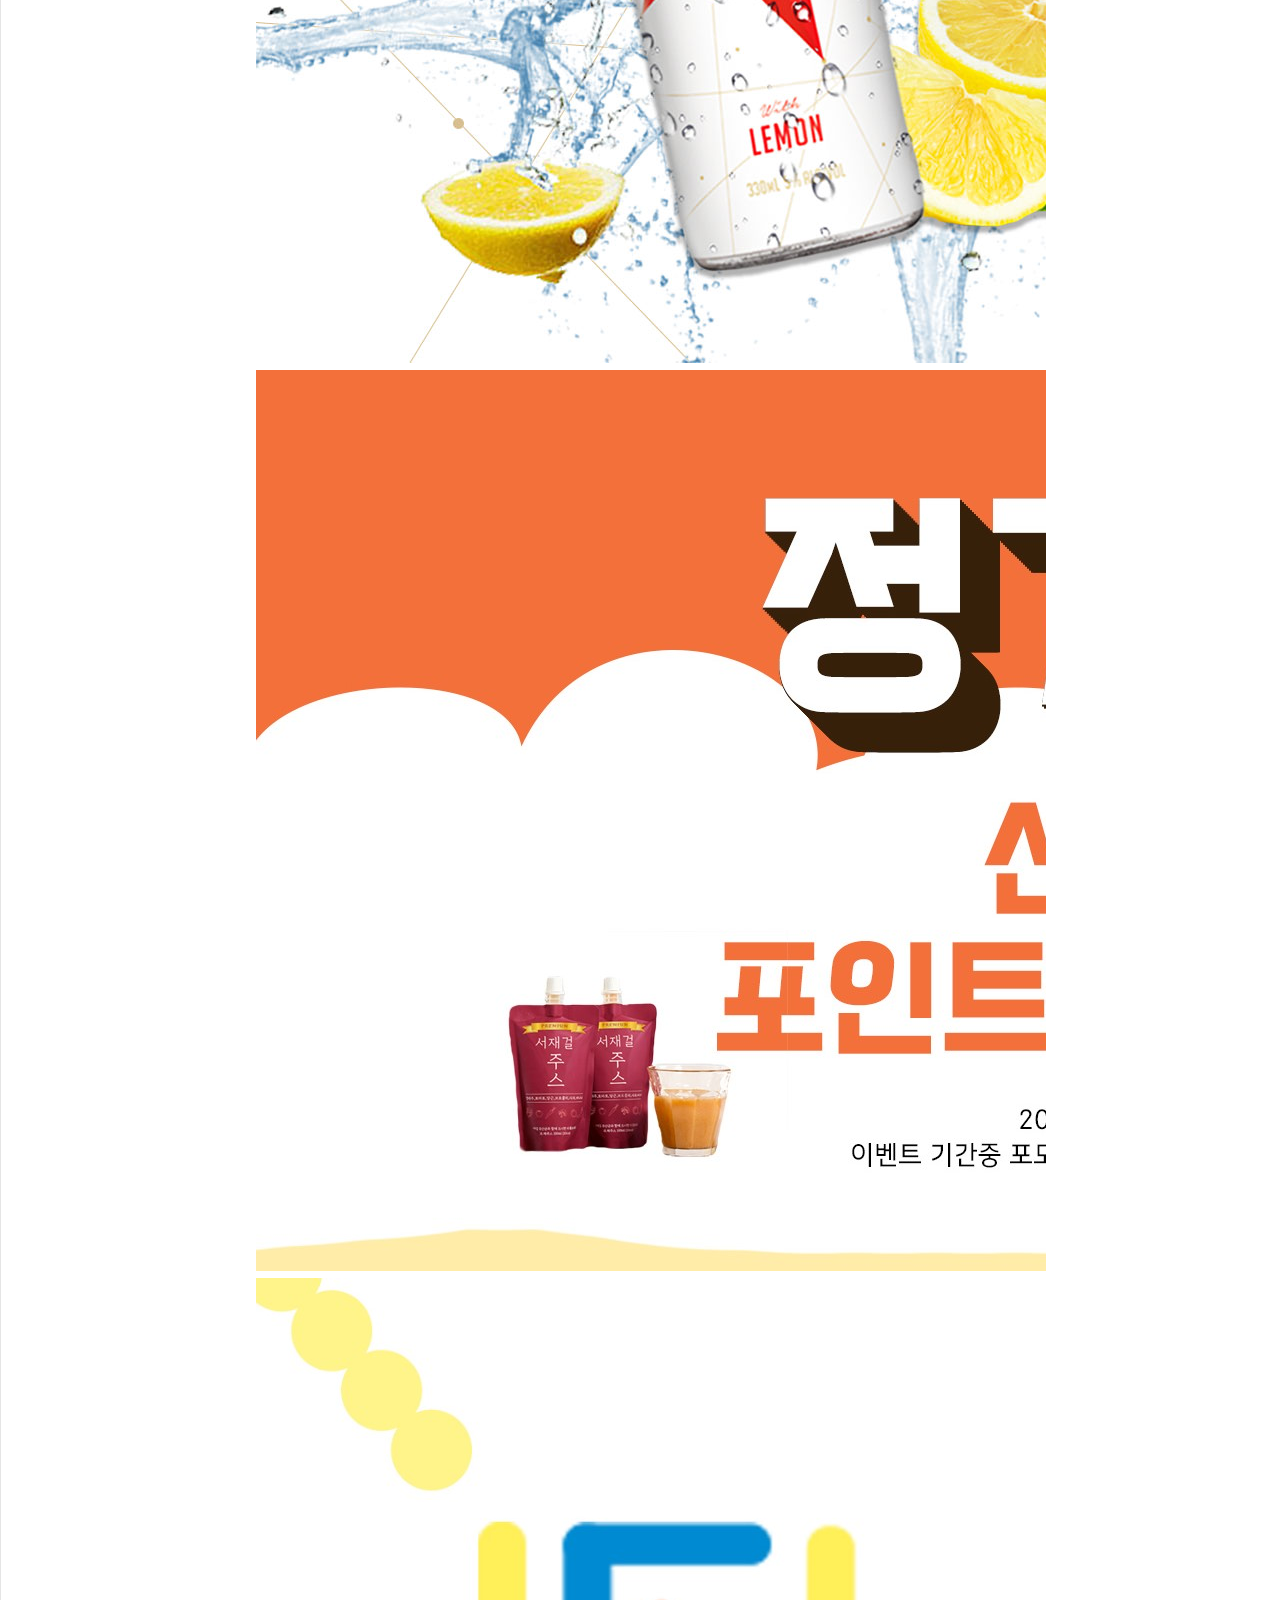
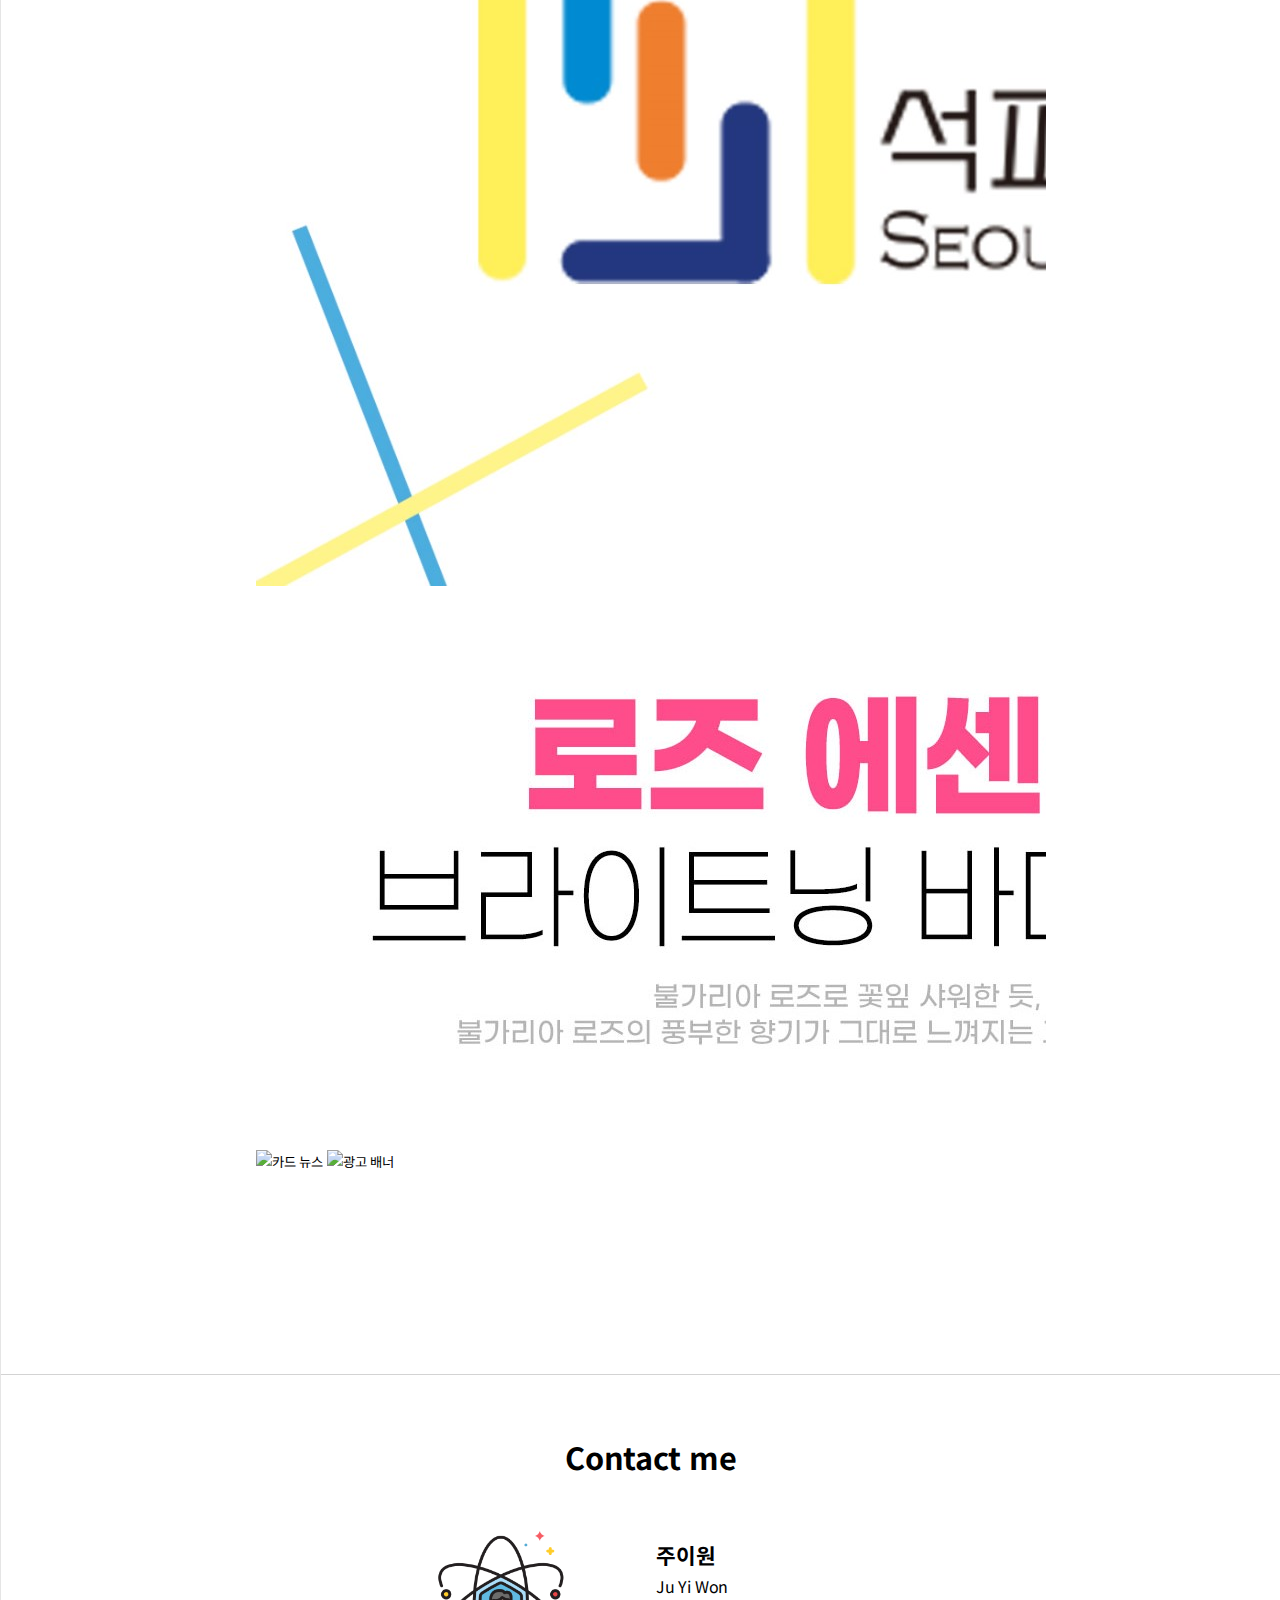
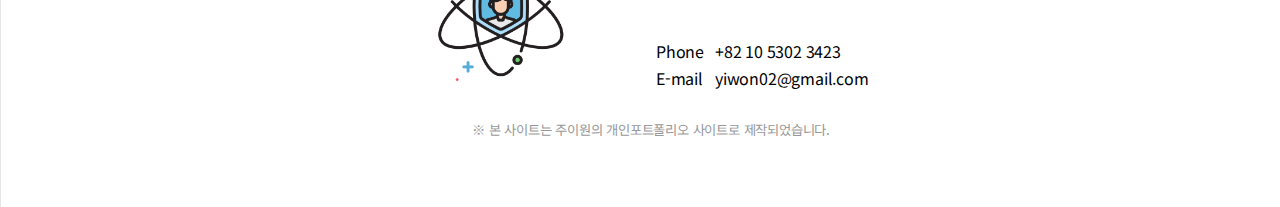
==== commit ccd1582f: "Update index.html" ====
--- a/index.html
+++ b/index.html
@@ -13,13 +13,13 @@
 <body>
 <header id="home" >
 	<div>
-		<h1>Ju YiWon</h1>
+		<img src="images/logo_en.png" alt="로고">
 		<nav>
 			<ul>
 				<li><a href="#home">Home</a></li>
 				<li><a href="#about">About</a></li>
-				<li><a href="#portfolio1">Portfolio</a></li>
-				<li><a href="#design">Design</a></li>
+				<li><a href="#portfolio1">WEB</a></li>
+				<li><a href="#design">DISIGN</a></li>
 				<li><a href="#contact">Contact</a></li>
 			</ul>
 		</nav>
@@ -28,11 +28,11 @@
 <main>
 	<div>
 		<div>
-			<img src="images/portname.jpg" alt="메인이미지">
+			<img src="" alt="메인이미지">
 		</div>
 		<div></div>
-		<p>WEB DESIGN</p>
-		<p>WEB<br> DESIGNER <span>JU YI WON</span></p>
+		<p>EDITORIAL DESIGN</p>
+		<p>DESIGNER <span>JU YI WON</span></p>
 	</div>
 </main>
 <div id="about">
@@ -132,7 +132,7 @@
 				<img src="images/ikea_sub.jpg" alt="이케아서브">
 			</div>
 			<div>
-				<h2>#Portfolio1</h2>
+				<h2>#WEB REDESIGN</h2>
 				<h1>IKEA</h1>
 				<div>
 					<ul>
@@ -145,7 +145,7 @@
 					</ul>
 					<ul>
 						<li>IKEA 홈페이지</li>
-						<li>2021.06.25~ 2021.07.05</li>
+						<li>2021.06.28~ 2021.07.05</li>
 						<li>메인페이지,서브페이지</li>
 						<li>깔끔한,밝은</li>
 						<li class="lineNot">이케아 홈페이지 리디자인<br>
@@ -162,7 +162,7 @@
 	<div id ="portfolio2" class="portfolio">
 		<div>
 			<div>
-				<h2>#Portfolio2</h2>
+				<h2>#WEB PLANNING</h2>
 				<h1>Launch</h1>
 				<div>
 					<ul>
@@ -175,7 +175,7 @@
 					</ul>
 					<ul>
 						<li>Launch(적응형)</li>
-						<li>2021.07.01~ 2021.07.07</li>
+						<li>2021.07.09~ 2021.07.16</li>
 						<li>메인페이지,서브페이지</li>
 						<li>깔끔한,직관적인</li>
 						<li class="lineNot">브런치 벤치마킹,
@@ -190,6 +190,39 @@
 			</div>
 			<div>
 				<img src="images/Mockup.jpg" alt="론치 목업">
+			</div>
+		</div>
+		<div id ="portfolio3" class="portfolio">
+			<div>
+				<div>
+					<img src="images/hottracks.png" alt="핫트랙스 목업">
+				</div>
+				<div>
+					<h2>#BRANDING</h2>
+					<h1>Seoul Museum</h1>
+					<div>
+						<ul>
+							<li>사이트명</li>
+							<li>제작기간</li>
+							<li>제작물</li>
+							<li>컨셉</li>
+							<li>설명</li>
+							<li>참여도</li>
+						</ul>
+						<ul>
+							<li>석파정서울미술관(브랜딩)</li>
+							<li>2021.05.06~ 2021.05.14</li>
+							<li>브랜딩페이지</li>
+							<li>자유로운,다양한</li>
+							<li class="lineNot">로고, 브랜딩 디자인</li>
+							<li>기획/디자인 100%</li>
+						</ul>
+					</div>
+					<div class="button3">
+						<a href="http://www.tnqls29.cafe24.com/web/hottracks_plan/" target="_blank">브랜딩 페이지</a>
+						<a href="http://www.tnqls29.cafe24.com/web/hottracks/" target="_blank">웹 바로가기</a>
+					</div>	
+				</div>
 			</div>
 		</div>
 	</div>
@@ -214,7 +247,7 @@
 	</div> -->
 </div>
 <section id ="popup" onkeyup="enterkey()">
-	<h2>Design</h2>
+	<h2>DISIGN WORK</h2>
 	<img src="images/banner_big.jpg" alt="펫페어 배너">
 </section>
 <div id="remote">
@@ -222,9 +255,9 @@
 		<ul>
 			<li id="list1"><a href="#home"><img src="images/squre1.jpg" alt="정사각형1">Home</a></li>
 			<li id="list2"><a href="#about"><img src="images/squre2.jpg" alt="정사각형2">About</a></li>
-			<li id="list3"><a href="#portfolio1"><img src="images/squre3.jpg" alt="정사각형3">Portfolio1</a></li>
-			<li id="list4"><a href="#portfolio2"><img src="images/squre4.jpg" alt="정사각형4">Portfolio2</a></li>
-			<li id="list5"><a href="#design"><img src="images/squre5.jpg" alt="정사각형5">Design</a></li>
+			<li id="list3"><a href="#portfolio1"><img src="images/squre3.jpg" alt="정사각형3">WEB REDESIGN</a></li>
+			<li id="list4"><a href="#portfolio2"><img src="images/squre4.jpg" alt="정사각형4">WEB PLANNING</a></li>
+			<li id="list5"><a href="#design"><img src="images/squre5.jpg" alt="정사각형5">DISIGN WORK</a></li>
 			<li id="list6"><a href="#contact"><img src="images/squre6.jpg" alt="정사각형6">Contact</a></li>
 		</ul>
 	</nav>
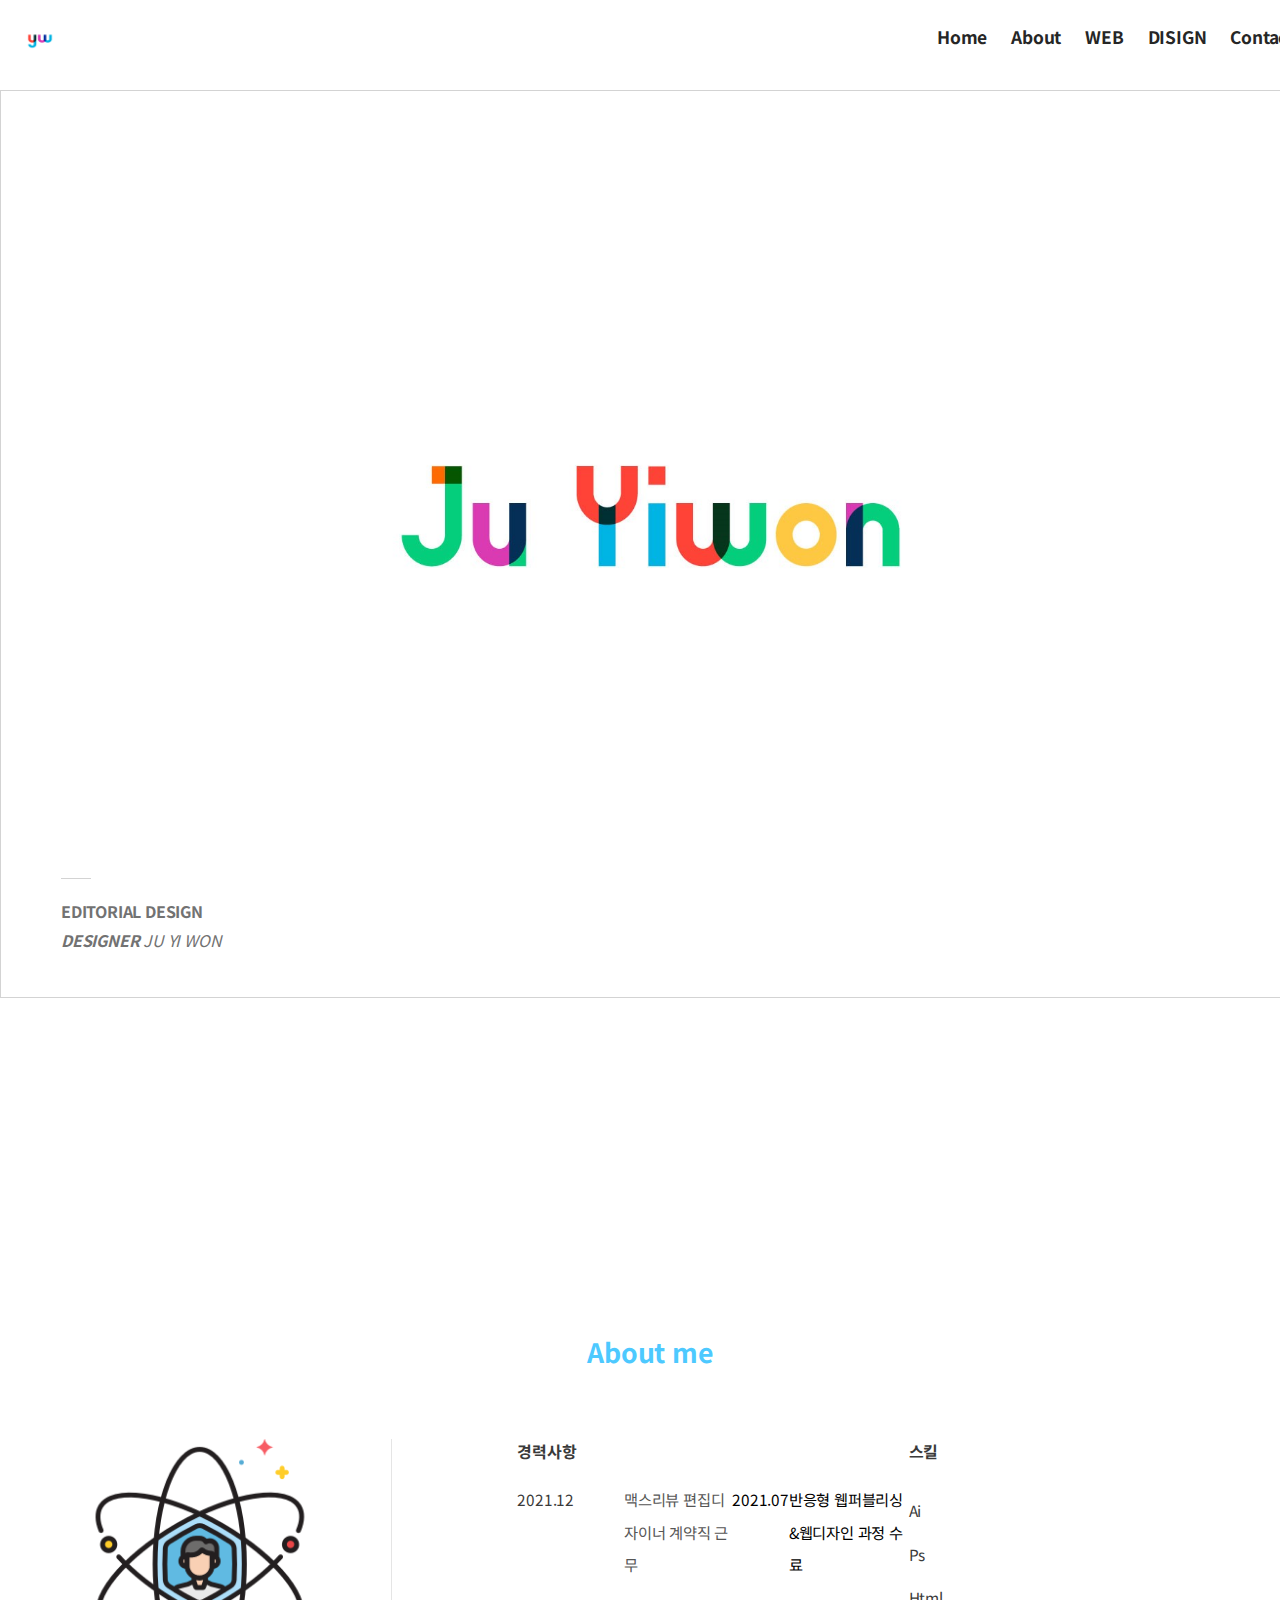
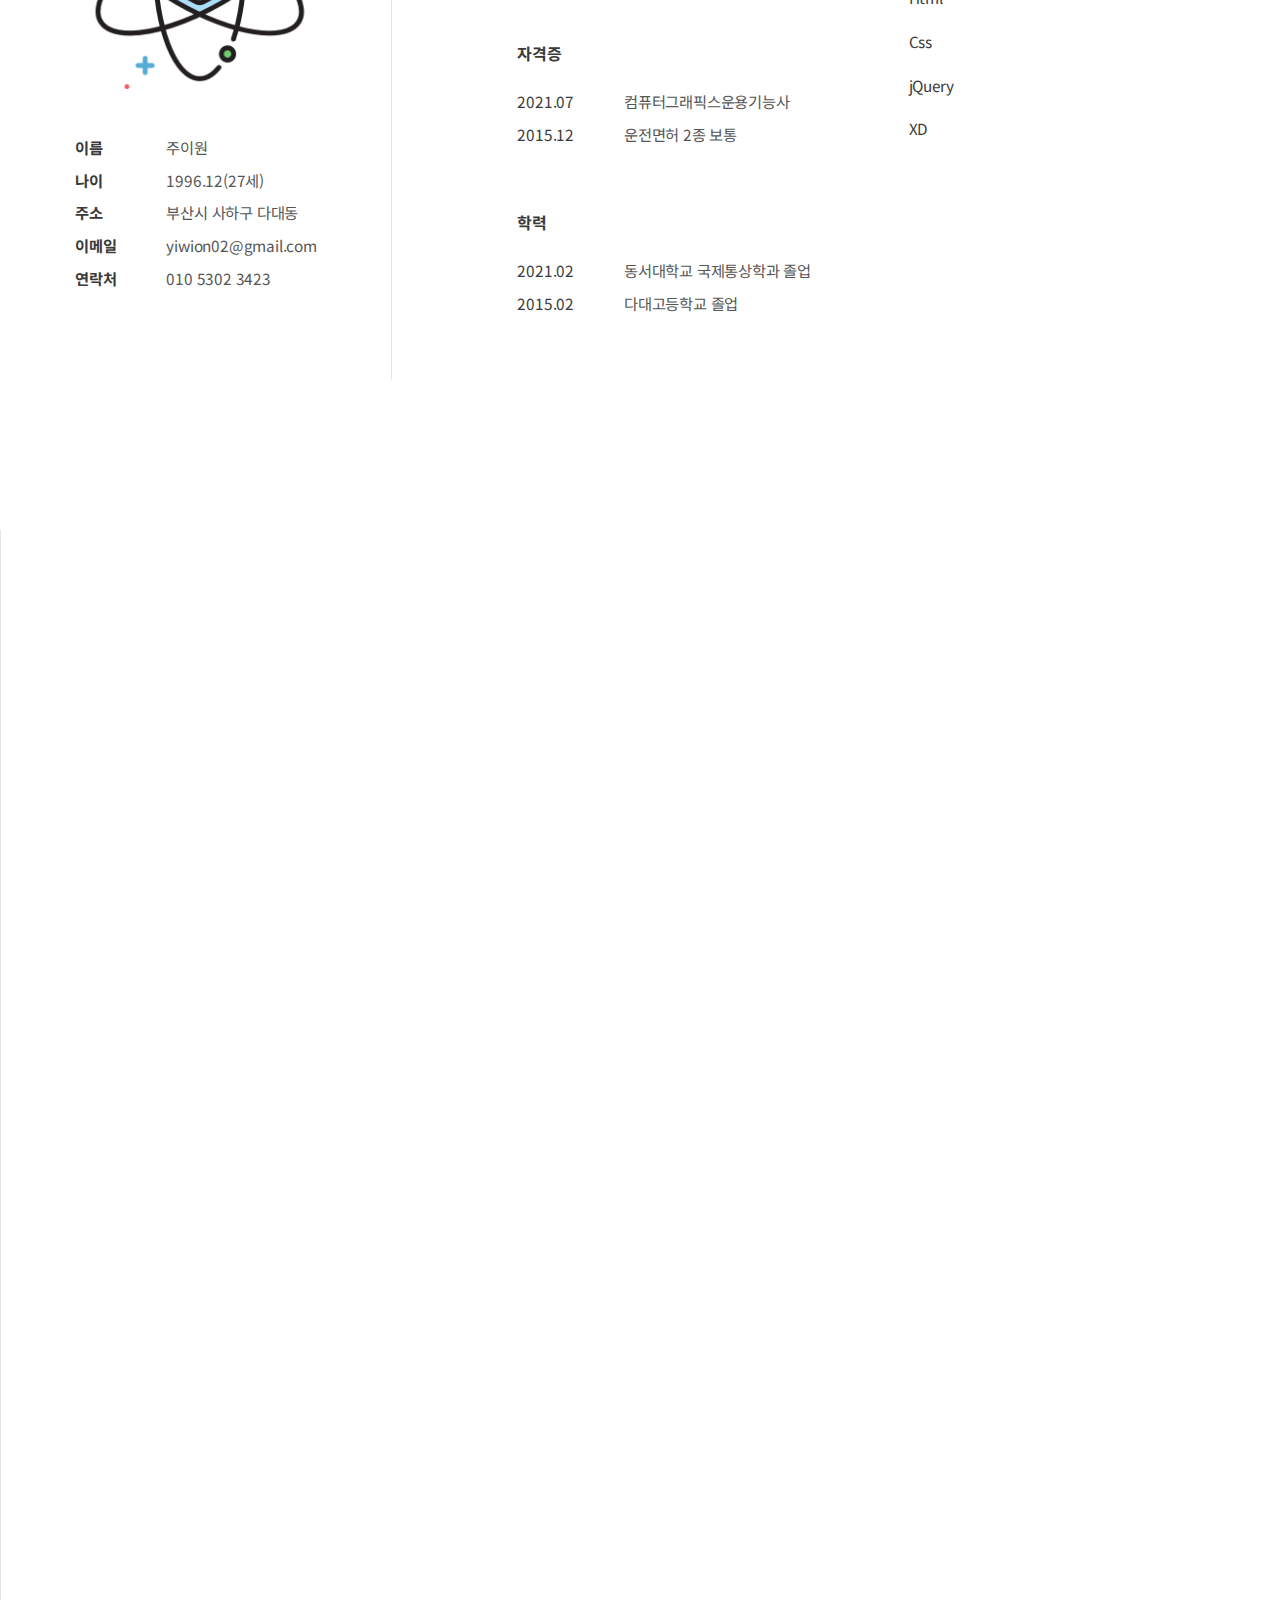
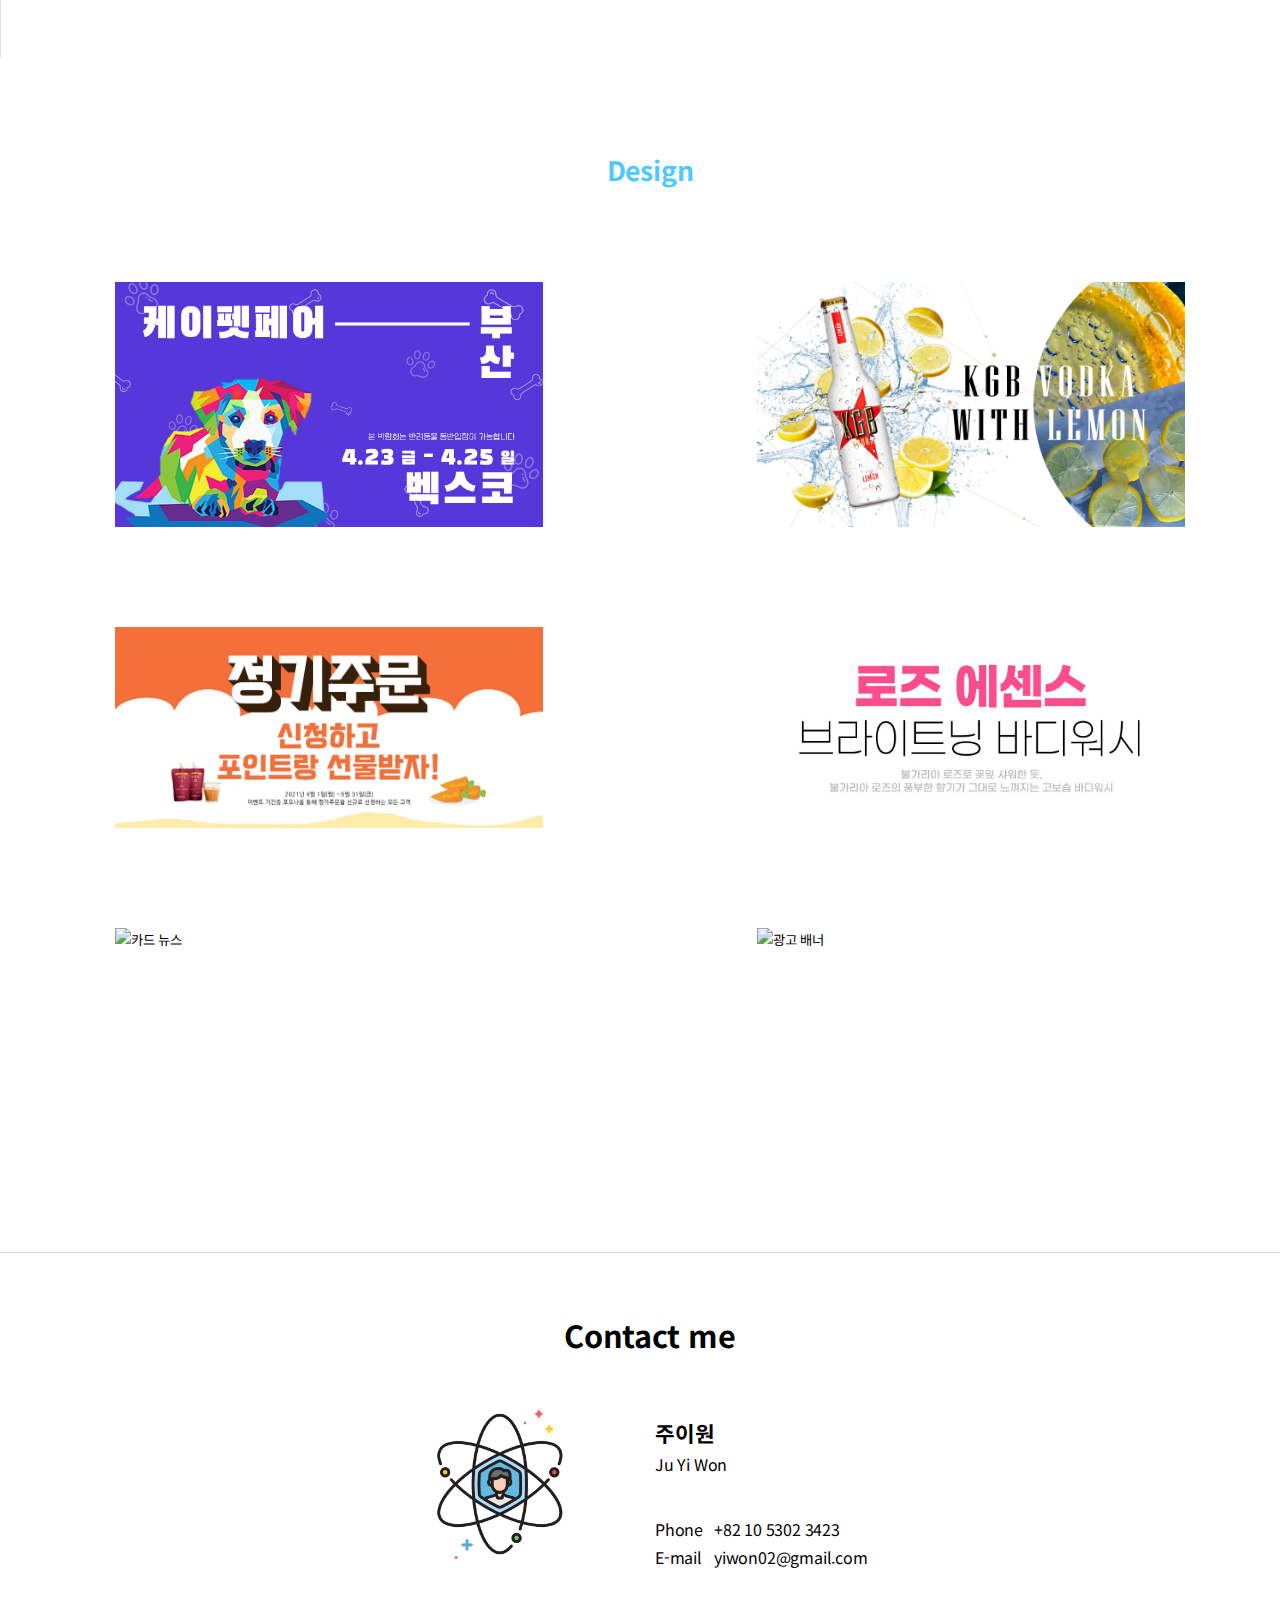
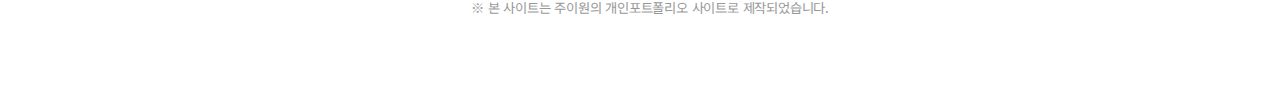
==== commit 07b90585: "Update index.html" ====
--- a/index.html
+++ b/index.html
@@ -28,7 +28,7 @@
 <main>
 	<div>
 		<div>
-			<img src="" alt="메인이미지">
+			<img src="images/portname.jpg" alt="메인이미지">
 		</div>
 		<div></div>
 		<p>EDITORIAL DESIGN</p>
@@ -53,7 +53,7 @@
 					</ul>
 					<ul>
 						<li>주이원</li>
-						<li>1996.12(26세)</li>
+						<li>1996.12(27세)</li>
 						<li>부산시 사하구 다대동</li>
 						<li>yiwion02@gmail.com</li>
 						<li>010 5302 3423</li>			
@@ -65,6 +65,12 @@
 					<p>경력사항</p>
 					<div>
 						<ul>
+							<li>2021.12</li>
+						</ul>
+						<ul>
+							<li>맥스리뷰 편집디자이너 계약직 근무</li>
+						</ul>
+						<ul>
 							<li>2021.07</li>
 						</ul>
 						<ul>
@@ -104,8 +110,8 @@
 					<p>스킬</p>
 					<div>
 						<ul>
+							<li>Ai</li>
 							<li>Ps</li>
-							<li>Ai</li>
 							<li>Html</li>
 							<li>Css</li>
 							<li>jQuery</li>
@@ -192,14 +198,15 @@
 				<img src="images/Mockup.jpg" alt="론치 목업">
 			</div>
 		</div>
+	</div>
 		<div id ="portfolio3" class="portfolio">
 			<div>
 				<div>
-					<img src="images/hottracks.png" alt="핫트랙스 목업">
-				</div>
-				<div>
-					<h2>#BRANDING</h2>
-					<h1>Seoul Museum</h1>
+					<img src="images/branding.jpg" alt="브랜딩">
+				</div>
+				<div>
+					<h2>#Portfolio3</h2>
+					<h1>석파정서울미술관</h1>
 					<div>
 						<ul>
 							<li>사이트명</li>
@@ -211,16 +218,16 @@
 						</ul>
 						<ul>
 							<li>석파정서울미술관(브랜딩)</li>
-							<li>2021.05.06~ 2021.05.14</li>
-							<li>브랜딩페이지</li>
-							<li>자유로운,다양한</li>
-							<li class="lineNot">로고, 브랜딩 디자인</li>
-							<li>기획/디자인 100%</li>
+							<li>2021.05.25~ 2021.05.31</li>
+							<li>브랜딩 페이지</li>
+							<li>자유로운, 정적인</li>
+							<li class="lineNot">
+								석파정서울미술관 브랜딩, 로고 리디자인<br>
+							<li>기획/디자인/코딩 100%</li>
 						</ul>
 					</div>
 					<div class="button3">
-						<a href="http://www.tnqls29.cafe24.com/web/hottracks_plan/" target="_blank">브랜딩 페이지</a>
-						<a href="http://www.tnqls29.cafe24.com/web/hottracks/" target="_blank">웹 바로가기</a>
+						<a href="branding/branding.html"  onclick="window.open(this.href,'w1','width=760,height=4300,left=400,top=100,scrolling=no');return false;">브랜딩 페이지</a>
 					</div>	
 				</div>
 			</div>
@@ -234,7 +241,6 @@
 					<img src="images/banner.jpg" alt="펫페어 배너">
 					<img src="images/mainbanner.jpg" alt="KGB 메인배너">
 					<img src="images/landingpage.jpg" alt="정기주문 페이지">
-					<img src="images/branding.jpg" alt="브랜딩 페이지">
 					<img src="images/happybath.jpg" alt="상세 페이지">
 					<img src="images/cardnews.jpg" alt="카드 뉴스">
 					<img src="images/Launch_banner.jpg" alt="광고 배너">
--- a/css/port.css
+++ b/css/port.css
@@ -9,17 +9,20 @@
 
 
 /*상단 메뉴*/
-header {background:#4DC9FF; padding:25px; overflow:hidden;}
+#home img {width: 30px; height: 30px;}
+header {padding:25px 25px 15px 25px; overflow:hidden;}
 header>div {width:1300px; display:block; margin:auto;}
 header>div,header ul {display:flex;}
-header>div>h1 {flex:1;}
-header h1,header a {color:white; font-weight:bold; font-size:1.3rem;}
+header img{width:40px; height:40px;}
+header h1,header a {color:#262626; font-weight:bold; font-size:1.3rem;}
+header ul{padding-left:870px;}
 header li {margin:0 12px;}
 header nav {margin-right:20px;}
 header li a:hover {color:#000;}
 
 
 /*메인화면*/
+main img{width: 800px; height: 500px;}
 main {width:1300px; display:block; margin:auto; height:100vh;}
 main>div {position:relative; border:1px solid #d3d3d3; margin-top:20px; padding-bottom:45px;}
 main>div>div:nth-of-type(1) {text-align:center; padding:180px 0 100px 0;}
@@ -66,10 +69,10 @@
  
 .line1:after {max-width:85%; background:linear-gradient(to right, #4DC9FF, #005980);}
 .line2:after {max-width:70%; background:linear-gradient(to right, #4DC9FF, #005980);}
-.line3:after {max-width:75%; background:linear-gradient(to right, #4DC9FF, #005980);}
-.line4:after {max-width:75%; background:linear-gradient(to right, #4DC9FF, #005980);}
-.line5:after {max-width:55%; background:linear-gradient(to right, #4DC9FF, #005980);}
-.line6:after {max-width:70%; background:linear-gradient(to right, #4DC9FF, #005980);}
+.line3:after {max-width:70%; background:linear-gradient(to right, #4DC9FF, #005980);}
+.line4:after {max-width:50%; background:linear-gradient(to right, #4DC9FF, #005980);}
+.line5:after {max-width:50%; background:linear-gradient(to right, #4DC9FF, #005980);}
+.line6:after {max-width:60%; background:linear-gradient(to right, #4DC9FF, #005980);}
 
 
 @keyframes animate {
@@ -83,7 +86,7 @@
 .portfolio>div {width:1300px; display:block; margin:auto; margin-top:150px; display:flex;}
 .portfolio>div>div:nth-of-type(1) {margin-left:190px;}
 .portfolio>div>div:nth-of-type(2) {margin-left:135px;}
-.portfolio h2 {font-size:2rem; color:#4DC9FF; letter-spacing:0.2px;}
+.portfolio h2 {font-size:2rem; color:#787878; letter-spacing:0.2px; }
 .portfolio h1 {font-size:3rem; margin-top:15px; letter-spacing:0.2px;}
 .portfolio>div>div>div {display:flex; margin-top:80px;}
 .portfolio ul {font-size:1.1rem; line-height:230%;}
@@ -92,31 +95,36 @@
 
 #portfolio1 img {width:250px; height:400px;}
 #portfolio2 img {width:400px; height:400px;}
-#portfolio1 {opacity:0; margin-left:-350px; max-width:100%;}
-#portfolio2 {opacity:0; margin-left:350px; max-width:100%;}
+#portfolio3 img {width:450px; height:250px;}
+#portfolio1,#portfolio3 {opacity:0; margin-left:-350px; max-width:100%;}
+#portfolio2,#portfolio4 {opacity:0; margin-left:350px; max-width:100%;}
 
-#portfolio1,#portfolio2 {padding:50px 0 150px 0; margin-bottom:100px;}
+#portfolio1,#portfolio2,#portfolio3,#portfolio4 {padding:50px 0 150px 0; margin-bottom:100px;}
 #portfolio4 h1 {letter-spacing:1px;}
+
 
 .button1>a,.button2>a,.button3>a,.button4>a {border:1px solid #787878; padding:4.1px 23px; border-radius:58px; color:#787878; margin:0 7px; transform:translate(-10px,-50px); font-size:1.1rem;}
 .button1>a:hover {background:#3997BF; color:white; border:1px solid #3997BF;}
 .button2>a:hover {background:#3997BF; color:white; border:1px solid #3997BF;}
+.button3>a:hover {background:#ea646b; color:white; border:1px solid #ea646b;}
 
 /*디자인*/
 #design {padding-bottom:200px; width:1300px; display:block; margin:auto; position:relative;}
 #design>div {width:1300px; display:block; margin:auto;}
+#design h2 {color:#4DC9FF; font-size:2rem; text-align:center; padding-top:100px; margin-bottom:100px;}
+#bannerArea {max-width:1070px; display:block; margin:auto;}
+#bannerArea>div {max-width:1070px; overflow:hidden;}
 
-#design h2 {color:#4DC9FF; font-size:2rem; text-align:center; padding-top:200px; margin-bottom:50px;}
-
-#bannerArea {width:790px; display:block; margin:auto;}
-#bannerArea>div {width:790px; overflow:hidden;}
-
-#rolling {position:relative; width:5270px; display:flex;}
+/* #rolling {position:relative; width:5270px; display:flex;}
 #rolling>img {width:350px; height: 200px; margin-right:50px;}
-
 #leftBtn,#rightBtn {cursor:pointer; color:#4DC9FF; font-size:5rem; z-index:1; position:absolute; top:51%;}
 #rightBtn {right:0; display:inline;}
-#leftBtn {left:0; display:inline;}
+#leftBtn {left:0; display:inline;} */
+
+#des img{width: 40%; margin-bottom: 100px;
+         display: block; }
+#des{display: flex; justify-content: space-between; flex-wrap: wrap;}
+
 
 #popup {position:fixed; z-index:10; top:0; background:rgba(0,0,0,0.8); overflow:auto; width:100%; height:100vh; left: 0 ;text-align:center; display:none;}
 #popup img {max-width:100%;}
